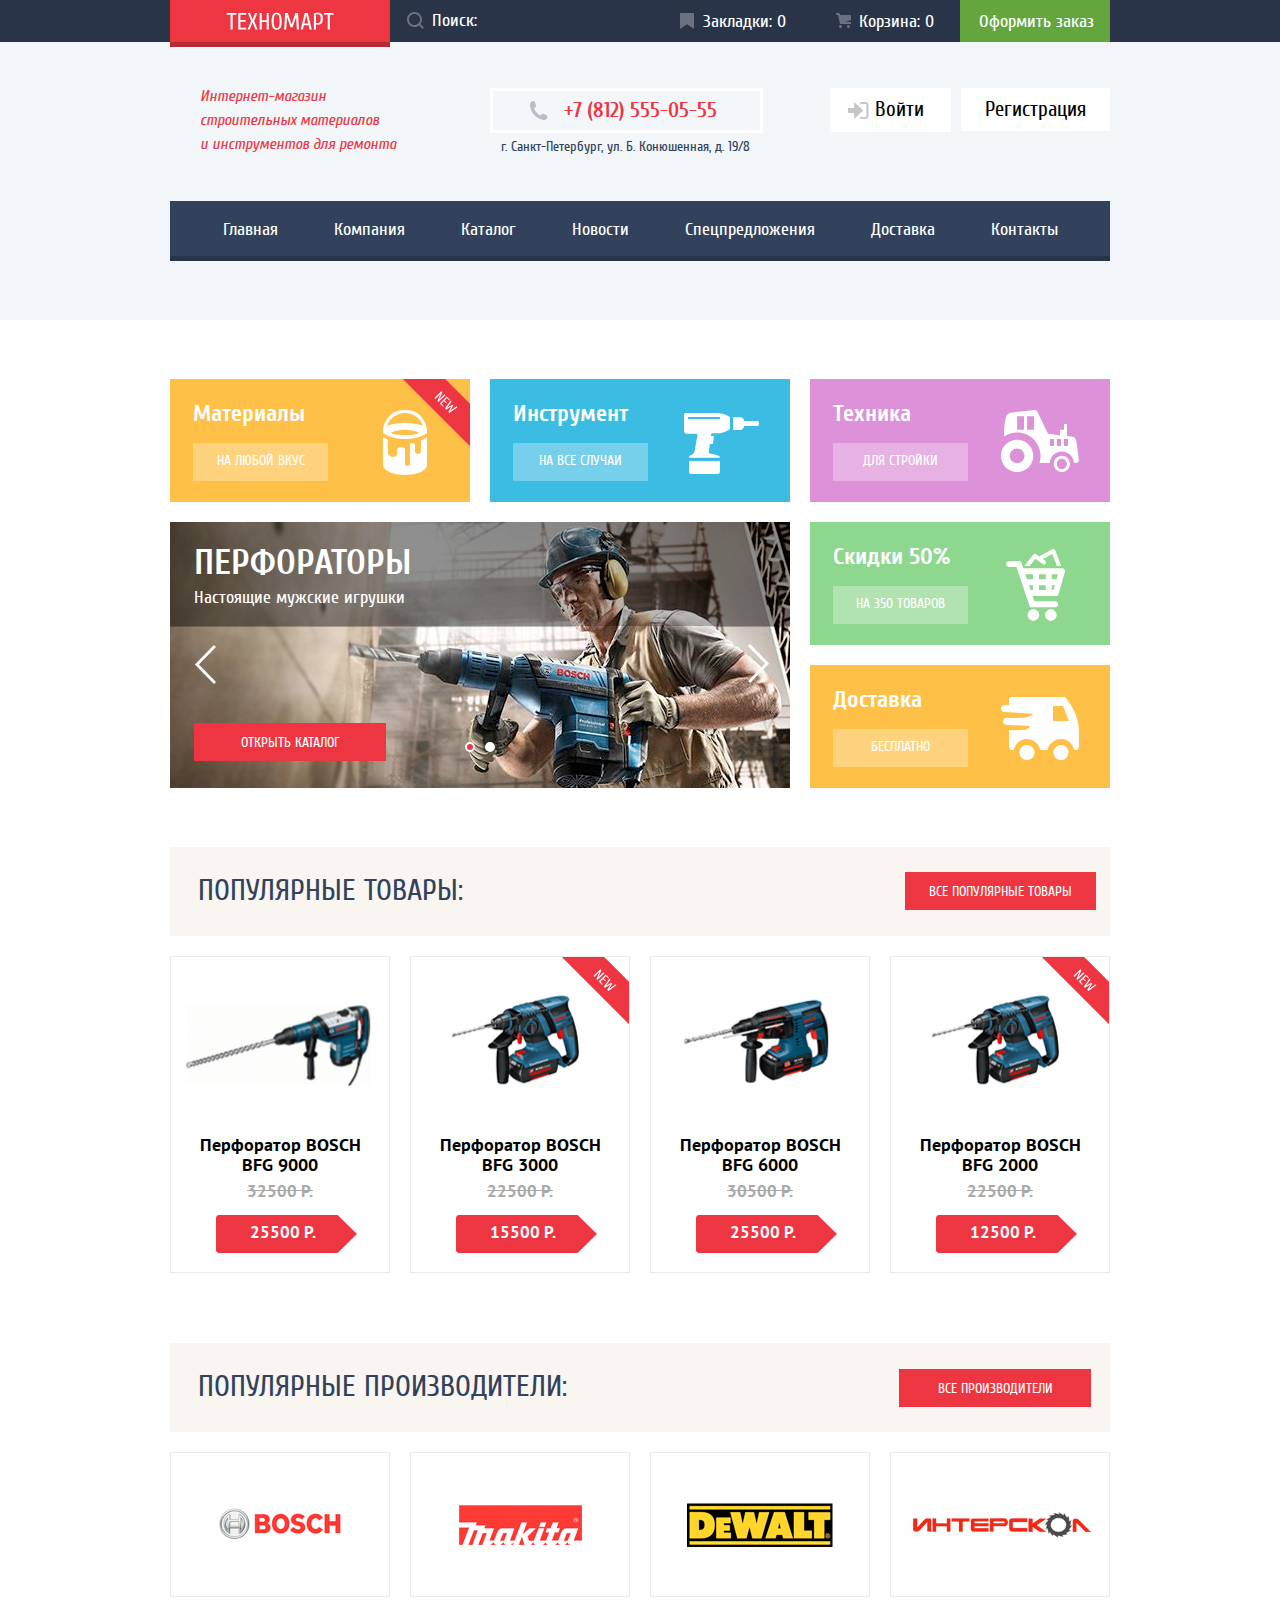
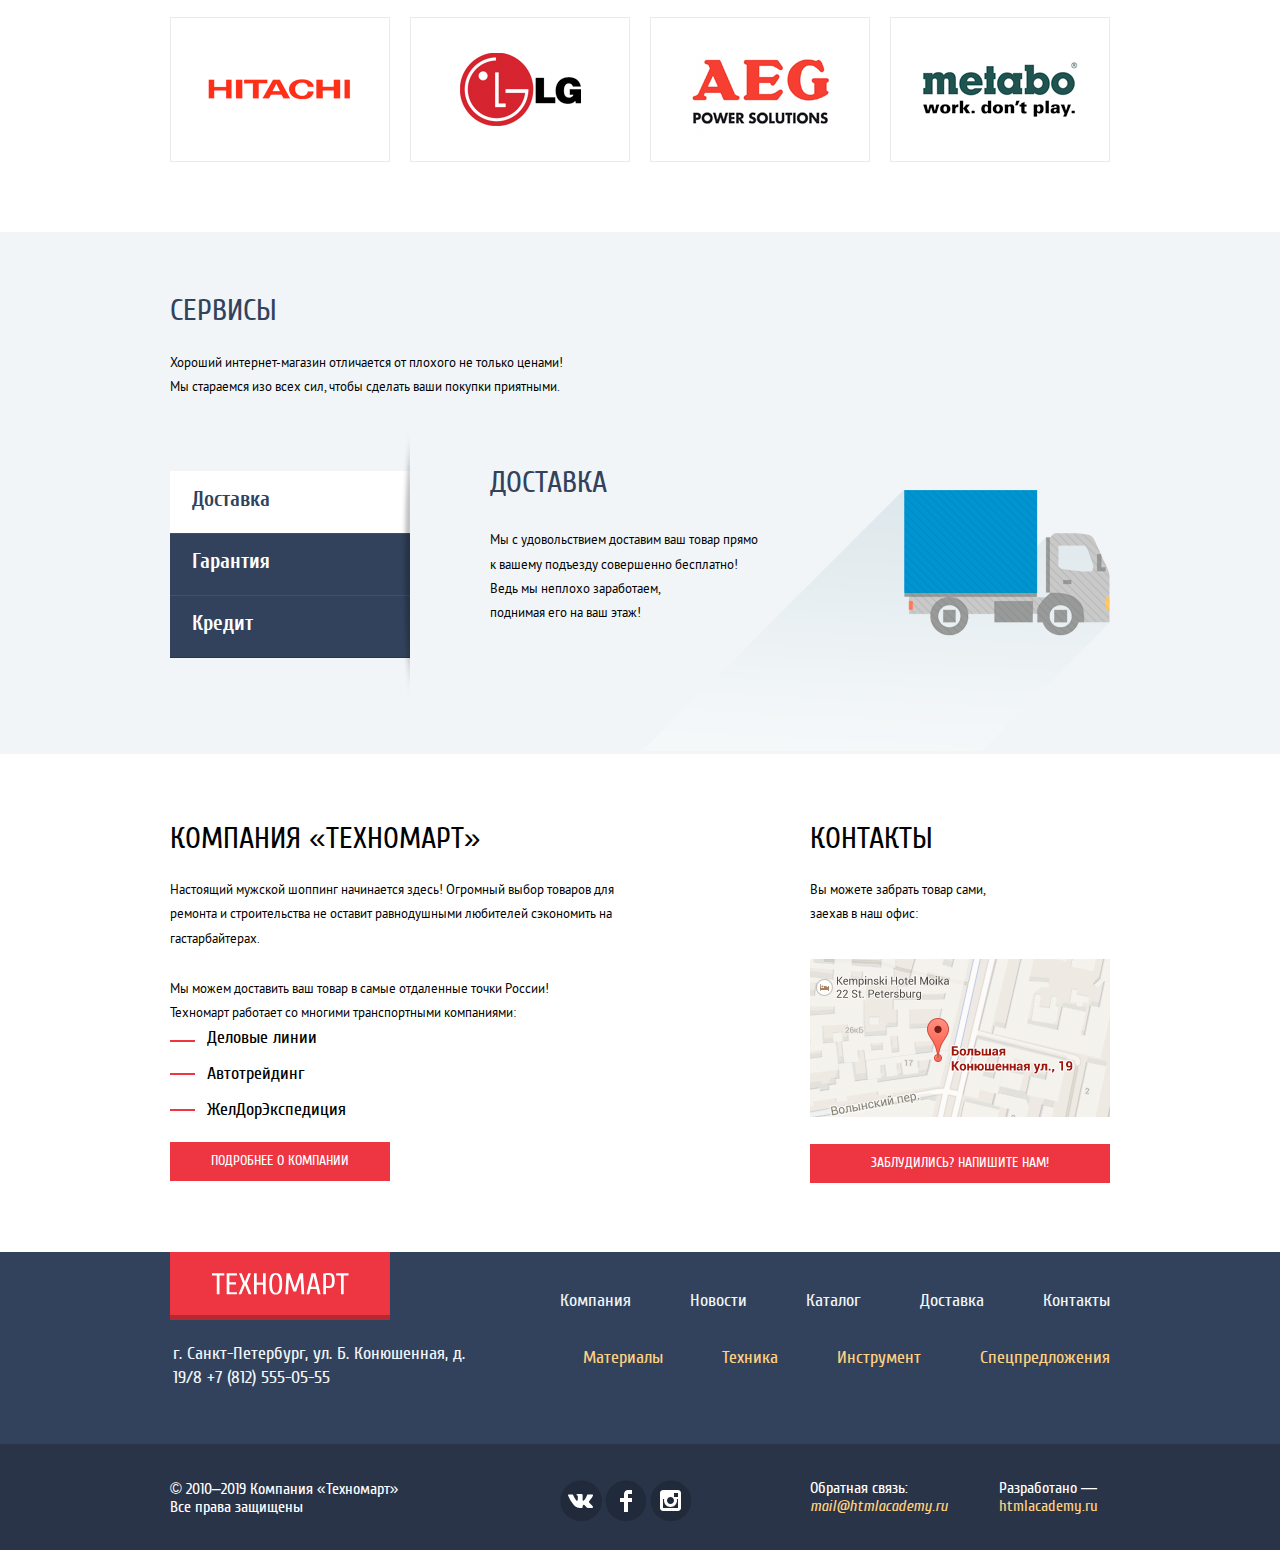
==== index.html @ 33abdca9 "Добавлен второй слайдер для списка каталога" ====
<!DOCTYPE html>
<html class="page" lang="ru">

<head>
  <meta charset="utf-8">
  <title>HTML Academy: Техномарт</title>
  <link href="css/normalize.css" rel="stylesheet">
  <link href="css/style.css" rel="stylesheet">
</head>

<body class="page-body">
  <header class="main-header">
    <div class="main-menubar">
      <div class="wrapper header-grid-menubar">
        <a>
          <svg role="img" aria-label="Логотип компании Техномарт" class="main-header-logo-svg switched-off-logo" width="220" height="47" viewBox="0 0 220 47" fill="none" xmlns="http://www.w3.org/2000/svg" xmlns:xlink="http://www.w3.org/1999/xlink">
            <g mask="url(#mask0)">
              <g filter="url(#filter1_i)">
                <rect width="220" height="47" />
              </g>
            </g>
            <path fill-rule="evenodd" clip-rule="evenodd"
              d="M159.847 14.6585V29.4498H157.734V14.6585H153.978V13.0151H163.604V14.6585H159.847ZM151.712 23.3572C151.344 23.819 150.883 24.1477 150.327 24.3433C149.771 24.539 149.11 24.6368 148.343 24.6368C147.983 24.6368 147.576 24.6133 147.122 24.5664C146.668 24.5194 146.293 24.4646 145.995 24.402V29.4498H143.882V13.2498C144.477 13.0777 145.076 12.9564 145.678 12.8859C146.281 12.8155 146.934 12.7803 147.639 12.7803C148.578 12.7803 149.376 12.8781 150.034 13.0738C150.691 13.2694 151.223 13.5942 151.63 14.0481C152.037 14.502 152.334 15.1046 152.522 15.8559C152.71 16.6072 152.804 17.5385 152.804 18.6498C152.804 19.7924 152.714 20.7472 152.534 21.5142C152.354 22.2811 152.08 22.8955 151.712 23.3572ZM150.515 16.5368C150.397 15.9733 150.214 15.5272 149.963 15.1985C149.713 14.8698 149.396 14.639 149.012 14.5059C148.629 14.3729 148.171 14.3064 147.639 14.3064H145.995V22.9933H147.639C148.171 22.9933 148.629 22.9268 149.012 22.7938C149.396 22.6607 149.713 22.4298 149.963 22.1011C150.214 21.7724 150.397 21.3264 150.515 20.7629C150.632 20.1994 150.691 19.4951 150.691 18.6498C150.691 17.8046 150.632 17.1003 150.515 16.5368ZM138.6 25.2238H133.904L132.847 29.4498H130.734L134.726 13.0151H137.778L141.769 29.4498H139.656L138.6 25.2238ZM136.299 15.3629H136.205L134.256 23.5803H138.247L136.299 15.3629ZM126.156 17.2411H126.039L122.634 27.3368H120.521L117.117 17.2411H117L116.295 29.4498H114.182L115.121 13.0151H117.704L121.531 24.2846H121.625L125.452 13.0151H128.034L128.974 29.4498H126.861L126.156 17.2411ZM110.379 27.9238C109.941 28.5655 109.412 29.0194 108.794 29.2855C108.176 29.5516 107.467 29.6846 106.669 29.6846C105.871 29.6846 105.163 29.5516 104.544 29.2855C103.926 29.0194 103.398 28.5655 102.96 27.9238C102.521 27.282 102.189 26.4172 101.962 25.3294C101.735 24.2416 101.621 22.8759 101.621 21.2324C101.621 19.589 101.735 18.2233 101.962 17.1355C102.189 16.0477 102.521 15.1829 102.96 14.5411C103.398 13.8994 103.926 13.4455 104.544 13.1794C105.163 12.9133 105.871 12.7803 106.669 12.7803C107.467 12.7803 108.176 12.9133 108.794 13.1794C109.412 13.4455 109.941 13.8994 110.379 14.5411C110.817 15.1829 111.15 16.0477 111.377 17.1355C111.604 18.2233 111.717 19.589 111.717 21.2324C111.717 22.8759 111.604 24.2416 111.377 25.3294C111.15 26.4172 110.817 27.282 110.379 27.9238ZM109.357 17.7577C109.193 16.8498 108.978 16.1298 108.712 15.5977C108.446 15.0655 108.133 14.6977 107.773 14.4942C107.413 14.2907 107.045 14.189 106.669 14.189C106.294 14.189 105.926 14.2907 105.566 14.4942C105.206 14.6977 104.893 15.0655 104.627 15.5977C104.361 16.1298 104.145 16.8498 103.981 17.7577C103.817 18.6655 103.734 19.8238 103.734 21.2324C103.734 22.6411 103.817 23.7994 103.981 24.7072C104.145 25.6151 104.361 26.3351 104.627 26.8672C104.893 27.3994 105.206 27.7672 105.566 27.9707C105.926 28.1742 106.294 28.2759 106.669 28.2759C107.045 28.2759 107.413 28.1742 107.773 27.9707C108.133 27.7672 108.446 27.3994 108.712 26.8672C108.978 26.3351 109.193 25.6151 109.357 24.7072C109.522 23.7994 109.604 22.6411 109.604 21.2324C109.604 19.8238 109.522 18.6655 109.357 17.7577ZM96.691 21.9368H91.7605V29.4498H89.6475V13.0151H91.7605V20.2933H96.691V13.0151H98.804V29.4498H96.691V21.9368ZM85.5396 29.4498L82.6048 22.4064L79.67 29.4498H77.557L81.0787 20.9977L77.9091 13.0151H80.0222L82.6048 19.589L85.1874 13.0151H87.3004L84.1309 20.9977L87.6526 29.4498H85.5396ZM68.283 13.0151H76.2657V14.6585H70.3961V20.0585H75.5613V21.702H70.3961V27.8064H76.2657V29.4498H68.283V13.0151ZM62.6483 29.4498H60.5352V14.6585H56.7787V13.0151H66.4048V14.6585H62.6483V29.4498Z"
              fill="white" />
            <defs>
              <filter id="filter1_i" x="0" y="0" width="220" height="47" filterUnits="userSpaceOnUse" color-interpolation-filters="sRGB">
                <feFlood flood-opacity="0" result="BackgroundImageFix" />
                <feBlend mode="normal" in="SourceGraphic" in2="BackgroundImageFix" result="shape" />
                <feColorMatrix in="SourceAlpha" type="matrix" values="0 0 0 0 0 0 0 0 0 0 0 0 0 0 0 0 0 0 127 0" result="hardAlpha" />
                <feOffset dy="-5" />
                <feComposite in2="hardAlpha" operator="arithmetic" k2="-1" k3="1" />
                <feColorMatrix type="matrix" values="0 0 0 0 0 0 0 0 0 0 0 0 0 0 0 0 0 0 0.24 0" />
                <feBlend mode="normal" in2="shape" result="effect1_innerShadow" />
              </filter>
            </defs>
          </svg>
        </a>
        <form class="search-bar" id="search-form" method="get">
          <input class="search-bar-input" type="search" id="query" name="q" placeholder="Поиск:">
          <button class="search-bar-button" aria-label="Кнопка поиска по сайту Техномарт"></button>
        </form>
        <a class="bookmarks-link" href="" aria-label="Раздел личного кабинета с товарами, добавленными в закладки">Закладки: 0</a>
        <a class="cart-link" href="" aria-label="Переход в корзину">Корзина: 0</a>
        <a class="confirm-order-link" href="" aria-label="Оформление заказа">Оформить заказ</a>
      </div>
    </div>
    <div class="wrapper">
      <div class="main-header-middle-bar-content">
        <p class="middle-bar-description">
          Интернет-магазин строительных материалов<br>и инструментов для ремонта
        </p>
        <section class="middle-bar-contacts">
          <h2 class="visually-hidden">Как нас найти</h2>
          <a class="middle-bar-contacts-telephone-link" href="tel:+78125550555" aria-label="контактный телефон компании Техномарт">+7 (812) 555-05-55</a>
          <p class="middle-bar-contacts-address">
            г. Санкт-Петербург, ул. Б. Конюшенная, д. 19/8
          </p>
        </section>
        <section class="middle-bar-user-account">
          <h2 class="visually-hidden">Личный кабинет</h2>
          <a class="login-link" href="" aria-label="Войти в личный кабинет пользователя">Войти</a>
          <a class="register-link" href="" aria-label="Пройти регистрацию на сайте Техномарт">Регистрация</a>
        </section>
      </div>
      <nav class="main-navigation">
        <ul class="site-navigation">
          <li>
            <a class="site-navigation-link disabled-link-in-navigation" aria-label="Главная страница сайта">Главная</a>
          </li>
          <li>
            <a class="site-navigation-link" href="" aria-label="Раздел с информацией о компании">Компания</a>
          </li>
          <li>
            <a class="site-navigation-link" href="catalog.html" aria-label="Страница каталога с товарами">Каталог</a>
          </li>
          <li>
            <a class="site-navigation-link" href="" aria-label="Новости от компании Техномарт">Новости</a>
          </li>
          <li>
            <a class="site-navigation-link" href="" aria-label="Специальные предложения от компании Техномарт">Спецпредложения</a>
          </li>
          <li>
            <a class="site-navigation-link" href="" aria-label="Информация о доставке товаров">Доставка</a>
          </li>
          <li>
            <a class="site-navigation-link" href="" aria-label="Контактные данные компании Техномарт">Контакты</a>
          </li>
        </ul>
      </nav>
    </div>
  </header>

  <main class="page-main">
    <div class="wrapper">
      <section class="catalog-and-slider">
        <h2 class="visually-hidden">Каталог и слайдер</h2>
        <ul class="catalog-list">
          <li class="catalog-list-item">
            <h3 class="catalog-list-item-heading">Материалы</h3>
            <a class="catalog-button" href="" aria-label="Выбрать строительные материалы">НА ЛЮБОЙ ВКУС</a>
          </li>
          <li class="catalog-list-item">
            <h3 class="catalog-list-item-heading">Инструмент</h3>
            <a class="catalog-button" href="" aria-label="Выбрать строительный инструмент для покупки">НА ВСЕ СЛУЧАИ</a>
          </li>
          <li class="catalog-list-item">
            <h3 class="catalog-list-item-heading">Техника</h3>
            <a class="catalog-button" href="" aria-label="Выбрать строительную технику">ДЛЯ СТРОЙКИ</a>
          </li>
          <li class="catalog-list-item-slider">
            <ul class="slider-list">
              <li class="slider-list-item">
                <div class="slider-header">
                  <h3 class="slider-heading">ПЕРФОРАТОРЫ</h3>
                  <p class="slider-text">Настоящие мужские игрушки</p>
                </div>
                <a class="slider-button-open-catalog" href="catalog.html" aria-label="Открыть каталог для выбора и покупки перфораторов">ОТКРЫТЬ КАТАЛОГ</a>
              </li>
              <li class="slider-list-item hidden-slide">
                <div class="slider-header">
                  <h3 class="slider-heading">Дрели</h3>
                  <p class="slider-text">Сделаем на радость!</p>
                </div>
                <a class="slider-button-open-catalog" href="catalog.html" aria-label="Открыть каталог для выбора и покупки дрелей">ОТКРЫТЬ КАТАЛОГ</a>
              </li>
            </ul>
            <div class="slider-navigation-buttons">
              <button class="slider-navigation-button left-nav-but" type="button" aria-label="На слайд назад"></button>
              <button class="slider-navigation-button right-nav-but" type="button" aria-label="На слайд вперед"></button>
            </div>
            <div class="slider-navigation-buttons-dots">
              <div class="slider-navigation-button-dot first-slide-dot selected-slide"></div>
              <div class="slider-navigation-button-dot second-slide-dot"></div>
            </div>
          </li>
          <li class="catalog-list-item">
            <h3 class="catalog-list-item-heading">Скидки 50%</h3>
            <a class="catalog-button" href="" aria-label="Перейти к товарам по скидке">НА 350 ТОВАРОВ</a>
          </li>
          <li class="catalog-list-item">
            <h3 class="catalog-list-item-heading">Доставка</h3>
            <a class="catalog-button" href="" aria-label="Перейти к условиям бесплатной доставки">БЕСПЛАТНО</a>
          </li>
        </ul>
      </section>
    </div>

    <div class="wrapper">
      <section class="popular-goods">
        <div class="popular-goods-header">
          <h2 class="popular-goods-heading">ПОПУЛЯРНЫЕ ТОВАРЫ:</h2>
          <a class="popular-goods-all-link" href="" aria-label="Перейти к популярным товарам компании Техномарт">ВСЕ ПОПУЛЯРНЫЕ ТОВАРЫ</a>
        </div>
        <ul class="popular-goods-list">
          <li class="popular-goods-item">
            <div class="popular-goods-image">
              <button class="popular-goods-buy-button" type="button" aria-label="Купить перфоратор BOSCH BFG 9000">КУПИТЬ</button>
              <button class="popular-goods-bookmarks-button" type="button" aria-label="Добавить в закладки перфоратор BOSCH BFG 9000">В ЗАКЛАДКИ</button>
              <div class="popular-goods-image-bg">
                <img class="popular-goods-item-pic" src="img/BFG_9000.png" width="184" height="164" alt="Перфоратор BOSCH BFG 9000">
              </div>
            </div>
            <h3 class="popular-goods-item-description">Перфоратор BOSCH BFG 9000</h3>
            <p class="popular-goods-item-old-price">32500 Р.</p>
            <a class="popular-goods-item-price-link" href="" aria-label="Стоимость перфоратора Бош БФГ 9000">25500 Р.</a>
          </li>
          <li class="popular-goods-item new-item">
            <div class="popular-goods-image">
              <button class="popular-goods-buy-button" type="button" aria-label="Купить перфоратор BOSCH BFG 3000">КУПИТЬ</button>
              <button class="popular-goods-bookmarks-button" type="button" aria-label="Добавить в закладки перфоратор BOSCH BFG 3000">В ЗАКЛАДКИ</button>
              <div class="popular-goods-image-bg">
                <img class="popular-goods-item-pic" src="img/BFG_3000.png" width="127" height="112" alt="Перфоратор BOSCH BFG 3000">
              </div>
            </div>
            <h3 class="popular-goods-item-description">Перфоратор BOSCH BFG 3000</h3>
            <p class="popular-goods-item-old-price">22500 Р.</p>
            <a class="popular-goods-item-price-link" href="" aria-label="Стоимость перфоратора Бош БФГ 6000">15500 Р.</a>
          </li>
          <li class="popular-goods-item">
            <div class="popular-goods-image">
              <button class="popular-goods-buy-button" type="button" aria-label="Купить перфоратор BOSCH BFG 6000">КУПИТЬ</button>
              <button class="popular-goods-bookmarks-button" type="button" aria-label="Добавить в закладки перфоратор BOSCH BFG 6000">В ЗАКЛАДКИ</button>
              <div class="popular-goods-image-bg">
                <img class="popular-goods-item-pic" src="img/BFG_6000.png" width="144" height="128" alt="Перфоратор BOSCH BFG 6000">
              </div>
            </div>
            <h3 class="popular-goods-item-description">Перфоратор BOSCH BFG 6000</h3>
            <p class="popular-goods-item-old-price">30500 Р.</p>
            <a class="popular-goods-item-price-link" href="">25500 Р.</a>
          </li>
          <li class="popular-goods-item new-item">
            <div class="popular-goods-image">
              <button class="popular-goods-buy-button" type="button" aria-label="Купить перфоратор BOSCH BFG 2000">КУПИТЬ</button>
              <button class="popular-goods-bookmarks-button" type="button" aria-label="Добавить в закладки перфоратор BOSCH BFG 2000">В ЗАКЛАДКИ</button>
              <div class="popular-goods-image-bg">
                <img class="popular-goods-item-pic" src="img/BFG_2000.png" width="127" height="112" alt="Перфоратор BOSCH BFG 2000">
              </div>
            </div>
            <h3 class="popular-goods-item-description">Перфоратор BOSCH BFG 2000</h3>
            <p class="popular-goods-item-old-price">22500 Р.</p>
            <a class="popular-goods-item-price-link" href="" aria-label="Стоимость перфоратора Бош БФГ 2000">12500 Р.</a>
          </li>
        </ul>
      </section>
    </div>

    <div class="wrapper">
      <section class="popular-manufactures">
        <div class="popular-manufactures-header">
          <h2 class="popular-manufactures-heading">ПОПУЛЯРНЫЕ ПРОИЗВОДИТЕЛИ:</h2>
          <a class="popular-manufactures-all-link" href="" aria-label="Перейти к списку всех производителей-поставщиков компании Техномарт">ВСЕ ПРОИЗВОДИТЕЛИ</a>
        </div>
        <ul class="popular-manufactures-list">
          <li class="popular-manufactures-item">
            <a class="popular-manufactures-item-link" href="" aria-label="Перейти к товарам производства компании Бош">
              <img class="popular-manufactures-item-pic" src="img/bosch.png" width="220" height="145" alt="Логотип компании Бош">
            </a>
          </li>
          <li class="popular-manufactures-item">
            <a class="popular-manufactures-item-link" href="" aria-label="Перейти к товарам производства компании Макита">
              <img class="popular-manufactures-item-pic" src="img/Makita.png" width="123" height="40" alt="Логотип компании Макита">
            </a>
          </li>
          <li class="popular-manufactures-item">
            <a class="popular-manufactures-item-link" href="" aria-label="Перейти к товарам производства компании Девальт">
              <img class="popular-manufactures-item-pic" src="img/DeWALT.png" width="146" height="44" alt="Логотип компании Девальт">
            </a>
          </li>
          <li class="popular-manufactures-item">
            <a class="popular-manufactures-item-link" href="" aria-label="Перейти к товарам производства компании Интерскол">
              <img class="popular-manufactures-item-pic" src="img/Interskol.png" width="200" height="75" alt="Логотип компании Интерскол">
            </a>
          </li>
          <li class="popular-manufactures-item">
            <a class="popular-manufactures-item-link" href="" aria-label="Перейти к товарам производства компании Хитачи">
              <img class="popular-manufactures-item-pic" src="img/Hitachi.png" width="169" height="31" alt="Логотип компании Хитачи">
            </a>
          </li>
          <li class="popular-manufactures-item">
            <a class="popular-manufactures-item-link" href="" aria-label="Перейти к товарам производства компании LG">
              <img class="popular-manufactures-item-pic" src="img/LG.png" width="121" height="73" alt="Логотип компании LG">
            </a>
          </li>
          <li class="popular-manufactures-item">
            <a class="popular-manufactures-item-link" href="" aria-label="Перейти к товарам производства компании AEG">
              <img class="popular-manufactures-item-pic" src="img/AEG.png" width="151" height="96" alt="Логотип компании AEG">
            </a>
          </li>
          <li class="popular-manufactures-item">
            <a class="popular-manufactures-item-link" href="" aria-label="Перейти к товарам производства компании Метабо">
              <img class="popular-manufactures-item-pic" src="img/Metabo.png" width="204" height="69" alt="Логотип компании METABO">
            </a>
          </li>
        </ul>
      </section>
    </div>

    <div class="main-services">
      <div class="wrapper">
        <section class="services">
          <h2 class="services-heading">СЕРВИСЫ</h2>
          <p class="services-description">
            Хороший интернет-магазин отличается от плохого не только ценами!<br>
            Мы стараемся изо всех сил, чтобы сделать ваши покупки приятными.
          </p>
          <div class="services-slider-n-description">
            <ul class="services-list">
              <li class="services-item services-item-active">
                <button class="services-button services-button-active" type="button" aria-label="Кнопка выбора слайда с информацией о доставке" disabled>Доставка</button>
              </li>
              <li class="services-item">
                <button class="services-button" type="button" aria-label="Кнопка выбора слайда с информацией о гарантии">Гарантия</button>
              </li>
              <li class="services-item">
                <button class="services-button" type="button" aria-label="Кнопка выбора слайда с информацией о кредите">Кредит</button>
              </li>
            </ul>
            <ul class="services-slider-list">
              <li class="services-slider-item delivery-slide">
                <h3 class="services-slider-item-heading">Доставка</h3>
                <p class="services-slider-item-description">
                  Мы с удовольствием доставим ваш товар прямо<br>
                  к вашему подъезду совершенно бесплатно!<br>
                  Ведь мы неплохо заработаем,<br>
                  поднимая его на ваш этаж!
                </p>
              </li>
              <li class="services-slider-item guarantee-slide visually-hidden-elements">
                <h3 class="services-slider-item-heading">Гарантия</h3>
                <p class="services-slider-item-description">
                  Если купленный у нас товар поломается или заискрит,<br>
                  а также в случае пожара, спровоцированного его<br>
                  возгоранием, вы всегда можете быть уверены в нашей<br>
                  гарантии. Мы обменяем сгоревший товар на новый.<br>
                  Дом уж восстановите как-нибудь сами.
                </p>
              </li>
              <li class="services-slider-item credit-slide visually-hidden-elements">
                <h3 class="services-slider-item-heading">Кредит</h3>
                <p class="services-slider-item-description credit-description">
                  Залезть в долговую яму стало проще!<br>Кредитные консультанты придут вам на помощь.
                </p>
                <a class="make-credit-request-link" href="" aria-label="Оформить заявку на предоставление кредита">Оформить заявку</a>
              </li>
            </ul>
          </div>

        </section>
      </div>
    </div>

    <div class="wrapper about-grid">
      <section class="about">
        <h2 class="about-heading">КОМПАНИЯ &laquo;ТЕХНОМАРТ&raquo;</h2>
        <p class="about-description">
          Настоящий мужской шоппинг начинается здесь! Огромный выбор товаров для<br>
          ремонта и строительства не оставит равнодушными любителей сэкономить на<br>
          гастарбайтерах.
        </p>
        <p class="about-description">
          Мы можем доставить ваш товар в самые отдаленные точки России!<br>
          Техномарт работает со многими транспортными компаниями:
        </p>
        <ul class="about-description-list">
          <li class="about-description-item">
            <p class="about-description-content">Деловые линии</p>
          </li>
          <li class="about-description-item">
            <p class="about-description-content">Автотрейдинг</p>
          </li>
          <li class="about-description-item">
            <p class="about-description-content">ЖелДорЭкспедиция</p>
          </li>
        </ul>
        <a class="about-company-link" href="" aria-label="Перейти к информации о деятельности компании">ПОДРОБНЕЕ О КОМПАНИИ</a>
      </section>
      <section class="contacts">
        <h2 class="contacts-heading">КОНТАКТЫ</h2>
        <p class="contacts-description">
          Вы можете забрать товар сами,
          заехав в наш офис:
        </p>
        <a class="contacts-map-link" href="" aria-label="Открыть интерактивную карту с адресом компании Техномарт">
          <img class="contacts-map-image" src="img/map.png" width="300" height="158" alt="Карта с адресом компании ТЕХНОМАРТ">
        </a>
        <a class="contact-us-link" href="" aria-label="Открыть окно с формой обратной связи">ЗАБЛУДИЛИСЬ? НАПИШИТЕ НАМ!</a>
      </section>
    </div>
  </main>

  <footer class="page-footer">
    <div class="footer-first-bar">
      <div class="wrapper first-bar-grid">
        <section class="footer-about-company">
          <h2 class="visually-hidden">Данные о компании</h2>
          <a class="main-footer-logo">
            <svg role="img" aria-label="Логотип компании Техномарт" class="main-footer-logo-svg switched-off-logo" width="220" height="68" viewBox="0 0 220 68" fill="none" xmlns="http://www.w3.org/2000/svg" xmlns:xlink="http://www.w3.org/1999/xlink">
              <g filter="url(#filter2_i)">
                <rect width="220" height="68"/>
              </g>
              <path fill-rule="evenodd" clip-rule="evenodd"
                d="M173.694 23.397V42.297H170.994V23.397H166.194V21.297H178.494V23.397H173.694ZM163.299 34.5119C162.829 35.1019 162.239 35.5219 161.529 35.7719C160.819 36.0219 159.974 36.1469 158.994 36.1469C158.534 36.1469 158.014 36.1169 157.434 36.0569C156.854 35.9969 156.374 35.9269 155.994 35.8469V42.2969H153.294V21.5969C154.054 21.3769 154.819 21.2219 155.589 21.1319C156.359 21.0419 157.194 20.9969 158.094 20.9969C159.294 20.9969 160.314 21.1219 161.154 21.3719C161.994 21.6219 162.674 22.0369 163.194 22.6169C163.714 23.1969 164.094 23.9669 164.334 24.9269C164.574 25.8869 164.694 27.0769 164.694 28.4969C164.694 29.9569 164.579 31.1769 164.349 32.1569C164.119 33.1369 163.769 33.9219 163.299 34.5119ZM161.769 25.7969C161.619 25.0769 161.384 24.5069 161.064 24.0869C160.744 23.6669 160.339 23.3719 159.849 23.2019C159.359 23.0319 158.774 22.9469 158.094 22.9469H155.994V34.0469H158.094C158.774 34.0469 159.359 33.9619 159.849 33.7919C160.339 33.6219 160.744 33.3269 161.064 32.9069C161.384 32.4869 161.619 31.9169 161.769 31.1969C161.919 30.4769 161.994 29.5769 161.994 28.4969C161.994 27.4169 161.919 26.5169 161.769 25.7969ZM146.544 36.897H140.544L139.194 42.297H136.494L141.594 21.297H145.494L150.594 42.297H147.894L146.544 36.897ZM143.604 24.2969H143.484L140.994 34.7969H146.094L143.604 24.2969ZM130.644 26.697H130.494L126.144 39.597H123.444L119.094 26.697H118.944L118.044 42.297H115.344L116.544 21.297H119.844L124.734 35.697H124.854L129.744 21.297H133.044L134.244 42.297H131.544L130.644 26.697ZM110.484 40.3469C109.924 41.1669 109.249 41.7469 108.459 42.0869C107.669 42.4269 106.764 42.5969 105.744 42.5969C104.724 42.5969 103.819 42.4269 103.029 42.0869C102.239 41.7469 101.564 41.1669 101.004 40.3469C100.444 39.5269 100.019 38.4219 99.729 37.0319C99.439 35.6419 99.294 33.8969 99.294 31.7969C99.294 29.6969 99.439 27.9519 99.729 26.5619C100.019 25.1719 100.444 24.0669 101.004 23.2469C101.564 22.4269 102.239 21.8469 103.029 21.5069C103.819 21.1669 104.724 20.9969 105.744 20.9969C106.764 20.9969 107.669 21.1669 108.459 21.5069C109.249 21.8469 109.924 22.4269 110.484 23.2469C111.044 24.0669 111.469 25.1719 111.759 26.5619C112.049 27.9519 112.194 29.6969 112.194 31.7969C112.194 33.8969 112.049 35.6419 111.759 37.0319C111.469 38.4219 111.044 39.5269 110.484 40.3469ZM109.179 27.3569C108.969 26.1969 108.694 25.2769 108.354 24.5969C108.014 23.9169 107.614 23.4469 107.154 23.1869C106.694 22.9269 106.224 22.7969 105.744 22.7969C105.264 22.7969 104.794 22.9269 104.334 23.1869C103.874 23.4469 103.474 23.9169 103.134 24.5969C102.794 25.2769 102.519 26.1969 102.309 27.3569C102.099 28.5169 101.994 29.9969 101.994 31.7969C101.994 33.5969 102.099 35.0769 102.309 36.2369C102.519 37.3969 102.794 38.3169 103.134 38.9969C103.474 39.6769 103.874 40.1469 104.334 40.4069C104.794 40.6669 105.264 40.7969 105.744 40.7969C106.224 40.7969 106.694 40.6669 107.154 40.4069C107.614 40.1469 108.014 39.6769 108.354 38.9969C108.694 38.3169 108.969 37.3969 109.179 36.2369C109.389 35.0769 109.494 33.5969 109.494 31.7969C109.494 29.9969 109.389 28.5169 109.179 27.3569ZM92.994 32.697H86.694V42.297H83.994V21.297H86.694V30.597H92.994V21.297H95.694V42.297H92.994V32.697ZM78.745 42.297L74.995 33.297L71.245 42.297H68.545L73.045 31.497L68.995 21.297H71.695L74.995 29.697L78.295 21.297H80.995L76.945 31.497L81.445 42.297H78.745ZM56.695 21.297H66.895V23.397H59.395V30.297H65.995V32.397H59.395V40.197H66.895V42.297H56.695V21.297ZM49.495 42.297H46.795V23.397H41.995V21.297H54.295V23.397H49.495V42.297Z"
                fill="white" />
              <defs>
                <filter id="filter2_i" x="0" y="0" width="220" height="68" filterUnits="userSpaceOnUse" color-interpolation-filters="sRGB">
                  <feFlood flood-opacity="0" result="BackgroundImageFix" />
                  <feBlend mode="normal" in="SourceGraphic" in2="BackgroundImageFix" result="shape" />
                  <feColorMatrix in="SourceAlpha" type="matrix" values="0 0 0 0 0 0 0 0 0 0 0 0 0 0 0 0 0 0 127 0" result="hardAlpha" />
                  <feOffset dy="-5" />
                  <feComposite in2="hardAlpha" operator="arithmetic" k2="-1" k3="1" />
                  <feColorMatrix type="matrix" values="0 0 0 0 0 0 0 0 0 0 0 0 0 0 0 0 0 0 0.24 0" />
                  <feBlend mode="normal" in2="shape" result="effect1_innerShadow" />
                </filter>
              </defs>
            </svg>
          </a>
          <p class="footer-contacts">
            г. Санкт-Петербург, ул. Б. Конюшенная, д. 19/8
            <a href="tel:+78125550555" aria-label="Контактный телефон компании Техномарт">+7 (812) 555-05-55</a>
          </p>
        </section>
        <section class="footer-navigation">
          <h2 class="visually-hidden">Навигация по сайту</h2>
          <ul class="footer-navigation-first-row-list">
            <li class="footer-navigation-first-row-item">
              <a class="footer-navigation-first-row-link" href="" aria-label="Перейти к информации о компании">Компания</a>
            </li>
            <li class="footer-navigation-first-row-item">
              <a class="footer-navigation-first-row-link" href="" aria-label="Перейти к информации к новостям компании Техномарт">Новости</a>
            </li>
            <li class="footer-navigation-first-row-item">
              <a class="footer-navigation-first-row-link" href="catalog.html" aria-label="Открыть каталог товаров Техномарт">Каталог</a>
            </li>
            <li class="footer-navigation-first-row-item">
              <a class="footer-navigation-first-row-link" href="" aria-label="Перейти к информации об условиях доставки">Доставка</a>
            </li>
            <li class="footer-navigation-first-row-item">
              <a class="footer-navigation-first-row-link" href="" aria-label="Перейти к контактным данным компании Техномарт">Контакты</a>
            </li>
          </ul>
          <ul class="footer-navigation-second-row-list">
            <li class="footer-navigation-second-row-item">
              <a class="footer-navigation-second-row-link" href="" aria-label="Выбрать строительные материалы">Материалы</a>
            </li>
            <li class="footer-navigation-second-row-item">
              <a class="footer-navigation-second-row-link" href="" aria-label="Выбрать строительную технику">Техника</a>
            </li>
            <li class="footer-navigation-second-row-item">
              <a class="footer-navigation-second-row-link" href="" aria-label="Выбрать строительный инструмент для покупки">Инструмент</a>
            </li>
            <li class="footer-navigation-second-row-item">
              <a class="footer-navigation-second-row-link" href="" aria-label="Специальные предложения от компании Техномарт">Спецпредложения</a>
            </li>
          </ul>
        </section>
      </div>
    </div>

    <div class="footer-second-bar">
      <div class="wrapper second-bar-grid">
        <p class="footer-copyright">
          &copy;&nbsp;2010&ndash;2019 Компания &laquo;Техномарт&raquo;<br>
          Все права защищены
        </p>

        <section class="footer-social-networks">
          <h2 class="visually-hidden">Социальные сети</h2>
          <ul class="social-networks-list">
            <li class="social-networks-item">
              <a class="social-networks-link vk-logo" href="" aria-label="Открыть страницу компании в социальной сети ВКонтакте"></a>
            </li>
            <li class="social-networks-item">
              <a class="social-networks-link fb-logo" href="" aria-label="Открыть страницу компании в социальной сети Фэйсбук"></a>
            </li>
            <li class="social-networks-item">
              <a class="social-networks-link inst-logo" href="" aria-label="Открыть страницу компании в социальной сети Инстаграм"></a>
            </li>
          </ul>
        </section>
        <div class="footer-feedback-n-maidby">
          <div class="footer-feedback-">
            <p class="footer-feedback-content">
              Обратная связь:
            </p>
            <address>
              <a class="footer-feedback-address" href="mailto:mail@htmlacademy.ru" aria-label="Отправить письмо компании Техномарт">mail@htmlacademy.ru</a>
            </address>
          </div>
          <p class="footer-developedby">
            Разработано&nbsp;&mdash;<br>
            <a class="footer-developedby-link" href="https://htmlacademy.ru/intensive/htmlcss" aria-label="Открыть веб-страницу разработчика сайта">htmlacademy.ru</a>
          </p>
        </div>
      </div>
    </div>
  </footer>
  <section class="modal modal-map visually-hidden-elements">
    <h2 class="visually-hidden">Как до нас добраться</h2>
      <iframe class="frame-for-map" src="https://www.google.com/maps/embed?pb=!1m18!1m12!1m3!1d1998.6037999040354!2d30.322010416394033!3d59.938716271971415!2m3!1f0!2f0!3f0!3m2!1i1024!2i768!4f13.1!3m3!1m2!1s0x4696310fca5ba729%3A0xea9c53d4493c879f!2sBolshaya+Konyushennaya+ul.%2C+19%2C+Sankt-Peterburg%2C+Russia%2C+191186!5e0!3m2!1sen!2s!4v1441888483426" width="943" height="442" allowfullscreen title="Офис компании по адресу ул. Большая Конюшенная 19/8, Санкт-Петербург"></iframe>
    <button class="modal-close-button for-map" type="button" aria-label="Закрыть карту и вернуться к сайту"></button>
  </section>

  <section class="modal modal-feedback visually-hidden-elements">
    <h2 class="visually-hidden">Напишите нам!</h2>
    <form class="feedback-form" id="feedback-form-id" action="https://echo.htmlacademy.ru" method="post">
      <p class="feedback-text-block">
        <label class="modal-label-heading" for="name-feedback">Ваше имя:</label>
        <input class="name-feedback-input" id="name-feedback" type="text" name="name-feedback" placeholder="Имя Фамилия">
      </p>
      <p class="feedback-text-block">
        <label class="modal-label-heading" for="email-feedback">Ваш e-mail:</label>
        <input class="email-feedback-input" id="email-feedback" type="email" name="email-feedback" placeholder="email@example.com">
      </p>
      <p class="feedback-text-block">
        <label class="modal-label-heading" for="textfield-feedback">Текст письма:</label>
        <textarea class="textfield-feedback-input" cols="40" rows="5" id="textfield-feedback" name="textfield-feedback" placeholder="В свободной форме"></textarea>
      </p>
    </form>
    <div class="modal-feedback-footer">
      <button class="modal-feedback-send-button" type="submit" form="feedback-form-id" aria-label="Кнопка отправки формы отзыва">Отправить</button>
    </div>
    <button class="modal-close-button for-feedback" type="button" aria-label="Кнопка закрытия окна обратной связи"></button>
  </section>

  <section class="modal modal-added-goods visually-hidden-elements">
    <h2 class="visually-hidden">Окно подтверждения добавления товара в корзину</h2>
    <p class="modal-added-goods-description">Товар добавлен в корзину!</p>
    <div class="modal-added-goods-footer">
      <button class="modal-added-goods-gotocart-button" type="button" aria-label="Кнопка для завершения выбора товаров и перемещния в корзину для оформления товаров">Оформить заказ</button>
      <button class="modal-added-goods-close-button" type="button" aria-label="Кнопка закрытия окна и возвращению к сайту и товарам">Продолжить покупки</button>
    </div>
    <button class="modal-close-button for-added-goods" type="button" aria-label="Закрыть окно подтверждения покупки и продолжить покупки"></button>
  </section>

  <script src="js/map.js"></script>
  <script src="js/feedback.js"></script>
  <script src="js/added-goods-popup.js"></script>
  <script src="js/features-slider.js"></script>
  <script src="js/catalog-slider.js"></script>
</body>
</html>
---- css/style.css ----
/*Fonts*/
/* cuprum-regular - latin_cyrillic */
@font-face {
  font-family: 'Cuprum';
  font-style: normal;
  font-weight: 400;
  src: local('Cuprum Regular'), local('Cuprum-Regular'),
       url('../fonts/cuprum.woff2') format('woff2'), /* Super Modern Browsers */
       url('../fonts/cuprum.woff') format('woff'); /* Modern Browsers */
}

/* cuprum-italic - latin_cyrillic */
@font-face {
  font-family: 'Cuprum';
  font-style: italic;
  font-weight: 400;
  src: local('Cuprum Italic'), local('Cuprum-Italic'),
       url('../fonts/cuprumitalic.woff2') format('woff2'), /* Super Modern Browsers */
       url('../fonts/cuprumitalic.woff') format('woff'); /* Modern Browsers */
}

/* cuprum-700 - latin_cyrillic */
@font-face {
  font-family: 'Cuprum';
  font-style: normal;
  font-weight: 700;
  src: local('Cuprum Bold'), local('Cuprum-Bold'),
       url('../fonts/cuprumbold.woff2') format('woff2'), /* Super Modern Browsers */
       url('../fonts/cuprumbold.woff') format('woff'); /* Modern Browsers */
}

/* cuprum-700italic - latin_cyrillic */
@font-face {
  font-family: 'Cuprum';
  font-style: italic;
  font-weight: 700;
  src: local('Cuprum Bold Italic'), local('Cuprum-BoldItalic'),
       url('../fonts/cuprumbolditalic.woff2') format('woff2'), /* Super Modern Browsers */
       url('../fonts/cuprumbolditalic.woff') format('woff'); /* Modern Browsers */
}

/* pt-sans-regular - latin_cyrillic */
@font-face {
  font-family: 'PT Sans';
  font-style: normal;
  font-weight: 400;
  src: local('PT Sans'), local('PTSans-Regular'),
       url('../fonts/ptsans.woff2') format('woff2'), /* Super Modern Browsers */
       url('../fonts/ptsans.woff') format('woff'); /* Modern Browsers */
}

/* pt-sans-700 - latin_cyrillic */
@font-face {
  font-family: 'PT Sans';
  font-style: normal;
  font-weight: 700;
  src: local('PT Sans Bold'), local('PTSans-Bold'),
       url('../fonts/ptsansbold.woff2') format('woff2'), /* Super Modern Browsers */
       url('../fonts/ptsansbold.woff') format('woff'); /* Modern Browsers */
}

/* Color-system */

:root {
  /*background colors*/
  --basic-white: #FFFFFF;
  --header-background: #F2F6F8;
  --header-bar-background: #293449;
  --logo-background: #EE3643;
  --logo-bg-shadow: rgba(0, 0, 0, 0.24);
  --telephone-link-bg: #F3F7F9;
  --navigation-background: #32425C;
  --footer-background1: #32425C;
  --navigation-bg-shadow: #293449;
  --basic-white-transparent03: rgba(255, 255, 255, 0.3);
  --basic-white-transparent05: rgba(255, 255, 255, 0.5);
  --basic-black-transparent03: rgba(0, 0, 0, 0.3);
  --bookmarks-font05: rgba(50, 66, 92, 0.5);
  --cart-bg-hover: #5FBB2D;
  --bookmarks-bg-hover: #161D29;
  --catalog-bg-item-yellow: #FFBF47;
  --catalog-bg-item-blue: #3BBCE3;
  --catalog-bg-item-lilac: #DC91D8;
  --catalog-bg-item-green: #8ED78F;
  --catalog-bg-item-yellow: #FFC047;
  --catalog-new-logo-bg: #EE3643;
  --catalog-filters-bg: #F7F3EC;

  --popular-goods-manufactures-background: #F9F5F0;
  --goods-bg-border: #EAEAEA;
  --services-background: #F1F5F7;

  --slider-menu-bg-nonactive: #32425C;
  --slider-menu-bg-nonactive-hover: #293449;
  --slider-heading-bg: rgba(0, 0, 0, 0.25);
  --footer-background2: #293449;

  /*font colors*/
  --basic-white: #FFFFFF;
  --basic-black: #000000;
  --basic-red: #EE3643;
  --header-address-color: #32425C;
  --after-login-account-color: #32425C;
  --catalog-price-crossed: #A9A9A9;
  --bookmarks-font: #32425C;

  --slider-item-heading-font: #32425C;
  --slider-menu-active: #32425C;

  --popular-goods-manufactures-font: #32425C;
  --services-slider-active-item: #32425C;

  --footer-main-font: #F1F5F7;
  --footer-menu-secondrow-font: #FFD180;
  --footer-address-font: #F1F5F7;

  /*buttons*/
  --basic-green: #63A63E;
  --header-menu-text-on-click: rgba(255, 255, 255, 0.5);
  --navigation-btn-hover: #293449;
  --navigation-btn-click: #1D2739;
  --navigation-btn-action-shadow: #293449;
  --account-buttons-click: #C5C5C5;

  --catalog-bg-item-hover: #C5C5C5;
  --catalog-bg-item-click: #A9A9A9;
  --catalog-bg-item-hover03: rgba(197, 197, 197, 0.3);
  --catalog-bg-item-click03: rgba(169, 169, 169, 0.3);
  --catalog-filter-show-button-shadow: #E5E5E5;

  --slider-button-bg: #EE3643;
  --slider-button-hover: #CA2C37;
  --slider-button-click: #BA2732;

  --price-tag-button-bg: #EE3643;
  --buy-button-bg: #63A63E;
  --buy-button-bg-shadow: #367315;
  --buy-button-bg-hover: #5FBB2D;
  --buy-button-bg-click: #518534;

  --social-media-bg: linear-gradient(0deg, #212A3A, #212A3A);
  --social-media-bg-hover-click: #EE3643;

  /*special effect*/
  --popular-goods-n-manuf-shadow: rgba(0, 0, 0, 0.15);
  --services-item-shadow1: #293449;
  --services-item-shadow2: #405069;
  --modal-feedback-footer-bg: #F4F4F4;
  --range-input-scale: #D7DCDE;
  --range-input-scale-active: #00CA74;
  --range-input-toggle-bg: #ABABAB;
  --range-input-toggle-shadow: #CFCFCF;
}

body {
  min-width: 1200px;
  margin: 0;
  padding: 0;
  font-family: "PT Sans", Arial, sans-serif;
  font-size: 13px;
  line-height: 1.85em;
  font-weight: 400;
  color: var(--basic-black);
  background-color: var(--basic-white);
}

a {
  text-decoration: none;
}

img {
  max-width: 100%;
  height: auto;
}

button:focus,
input:focus,
a:focus {
  outline: none; /*обнуление поведения Chrome*/
}
*, *::before, *::after {
  margin: 0;
  padding: 0;
}
/*Grid*/
.page {
  height: 100%;
}
.page-body {
  min-height: 100%;
  display: grid;
  grid-template-rows: min-content 1fr min-content;
  align-content: start;
}
.wrapper {
  width: 940px;
  margin: 0 auto;
}

.header-grid-menubar {
  display: flex;
  height: 42px;
}
.main-header-middle-bar-content {
  display: grid;
  grid-template-columns: repeat(3, 1fr);
  grid-gap: 20px;
}

.site-navigation {
  display: flex;
  align-items: center;
  justify-content: center;
}

.catalog-list {
  padding-top: 59px;
  display: grid;
  grid-template-columns: repeat(3, 300px);
  grid-template-rows: repeat(3, 123px);
  grid-gap: 20px;
}
.catalog-list-item-slider {
  grid-column: 1 / span 2;
  grid-row: 2 / span 2;
  display: flex;
  flex-direction: column;
}
.slider-list {
  display: flex;
  height: 100%;
}
.slider-navigation-buttons {
  margin-top: -144px;
  margin-right: 20px;
  margin-left: 24px;
  display: flex;
  justify-content: space-between;
  align-items: center;
}
.slider-navigation-button.left-nav-but,
.slider-navigation-button.right-nav-but {
  width: 22px;
  height: 40px;
  background: none;
  border: none;
  cursor: pointer;
  background-image: url("../img/icon-left.svg");
  background-repeat: no-repeat;
  background-position: 0 0;
}
.slider-navigation-button.right-nav-but {
  background-image: url("../img/icon-right.svg");
}
.slider-navigation-buttons-dots {
  margin-top: 58px;
  margin-left: 295px;
  display: flex;
  grid-gap: 10px;
}
.slider-navigation-button-dot {
  width: 6px;
  height: 6px;
  background-color: var(--basic-white);
  border: solid 2px var(--basic-white);
  border-radius: 50%;
}
.slider-navigation-button-dot.selected-slide {
  background-color: var(--basic-red);
}
.slider-list-item {
  width: 100%;
  display: flex;
  flex-direction: column;
  justify-content: space-between;
}

.slider-button-open-catalog {
  align-self: flex-start;
}
.popular-goods {
  display: grid;
  grid-template-rows: min-content min-content;
  grid-gap: 20px;
  padding-top: 59px;
}
.popular-goods-header,
.popular-manufactures-header {
  display: flex;
  justify-content: space-between;
  align-items: center;
}
.popular-goods-list {
  display: grid;
  grid-template-columns: repeat(4, 220px);
  grid-gap: 20px;
}
.three-column-grid {
  grid-template-columns: repeat(3, 220px);
  grid-gap: 20px;
}
.popular-manufactures {
  display: grid;
  grid-template-rows: 89px 310px;
  grid-gap: 20px;
  padding: 70px 0;
}

.popular-manufactures-list {
  display: grid;
  grid-template-columns: repeat(4, 220px);
  grid-template-rows: 145px 145px;
  grid-gap: 20px;
}
.popular-manufactures-item-link {
  height: 100%;
  display: flex;
  justify-content: center;
  align-items: center;
}
.popular-manufactures-item-pic {
  object-fit: scale-down;
}
.services-slider-n-description {
  display: grid;
  grid-template-columns: min-content 1fr;
  grid-gap: 80px;
}
.about-grid {
  display: grid;
  grid-template-columns: 1fr min-content;
  grid-gap: 20px;
  padding-top: 70px;
  padding-bottom: 69px;
}
.page-footer {
  display: grid;
}
.first-bar-grid {
  display: flex;
  justify-content: space-between;
}

.footer-navigation-first-row-list {
  display: flex;
  justify-content: flex-end;
  grid-gap: 59px;
  padding-top: 37px;
}
.footer-navigation-second-row-list {
  display: flex;
  justify-content: flex-end;
  grid-gap: 59px;
  padding-top: 34px;
}
.second-bar-grid {
  display: grid;
  grid-template-columns: 1fr 1fr 1fr;
  grid-gap: 20px;
}

.catalog-nav-breadcrumbs-list {
  display: flex;
}
.catalog-breadcrumbs {
  position: relative;
}
.catalog-nav-breadcrumbs-list::before {
  content: "";
  position: absolute;
  top: 24px;
  left: 0px;
  width: 14px;
  height: 12px;
  background-image: url("../img/icon-home.svg");
}
.catalog-nav-breadcrumbs-item {
  padding-left: 41px;
  position: relative;
}
.catalog-nav-breadcrumbs-item:first-of-type {
  padding-left: 55px;
}
.catalog-nav-breadcrumbs-item::before {
  content: "";
  position: absolute;
  top: 3px;
  left: 17px;
  width: 8px;
  height: 12px;
  background-image: url("../img/icon-right-small.svg");
  background-position: 0 0;
}
.catalog-nav-breadcrumbs-item:first-of-type::before {
  left: 29px;
}
.main-catalog-grid {
  display: grid;
  grid-template-columns: 1fr 3fr;
  grid-gap: 20px;
  padding-bottom: 59px;
}
.catalog-main-section {
  grid-column: 1 / -1;
  display: flex;
  align-items: center;
}
.filters-heading {
  display: flex;
  align-items: center;
}
.catalog-window-sortings {
  display: grid;
  grid-template-columns: 3fr 5fr 1fr;
  grid-gap: 20px;
}

.sorting-buttons {
  display: flex;
  align-items: center;
  justify-content: center;
}
.sorting-list {
  display: flex;
  padding: 5px 0 0 0;
}
.sorting-item:first-child {
  padding-left: 2px;
  padding-right: 70px;
}
.sorting-item:nth-child(2) {
  padding-right: 65px;
}
.sorting-button-up {
  padding-left: 10px;
  margin-right: 21px;
}
.page-navigation-list {
  display: flex;
  grid-gap: 9px;
}
.catalog-of-sorted-items {
  padding-top: 28px;
  padding-bottom: 46px;
}
/*header*/
.main-header {
  background-color: var(--header-background);
  font-family: "Cuprum", Arial, sans-serif;
}
.main-menubar {
  background-color: var(--header-bar-background);
}
.main-footer-logo-svg,
.main-header-logo-svg {
  fill: var(--basic-red);
}
.main-footer-logo-svg:active:not(.switched-off-logo),
.main-header-logo-svg:active:not(.switched-off-logo) {
  fill: var(--slider-button-click);
}

.search-bar {
  background-color: var(--header-bar-background);
  flex-grow: 1;
}

.search-bar-input,
.bookmarks-link,
.cart-link,
.confirm-order-link {
  background-color: var(--header-bar-background);
  border: none;
  color: var(--basic-white);
  font-size: 18px;
  line-height: 1.33em;
}
.search-bar-input {
  flex-grow: 1;
}
.search-bar-input::placeholder {
  opacity: 1;
  color: var(--basic-white);
}
.bookmarks-link {
  padding: 10px 10px 9px 0;
  flex-basis: 150px;
  text-align: center;
  box-sizing: border-box;
}
.bookmarks-link,
.cart-link,
.confirm-order-link {
  position: relative;
}
.bookmarks-link::before {
  content: "";
  position: absolute;
  top: 13px;
  left: 6px;
  width: 14px;
  height: 16px;
  background-image: url("../img/icon-bookmark.svg");
  background-repeat: no-repeat;
  background-position: 0 0;
  opacity: 0.3;
}
.bookmarks-link:hover::before,
.bookmarks-link:focus::before {
  opacity: 1;
}
.bookmarks-link:active::before {
  opacity: 0.3;
}
.cart-link {
  flex-basis: 136px;
  text-align: center;
  padding: 10px 0 9px 8px;
  box-sizing: border-box;
}
.cart-link::before {
  content: "";
  position: absolute;
  top: 13px;
  left: 12px;
  width: 15px;
  height: 15px;
  background-image: url("../img/icon-cart.svg");
  background-repeat: no-repeat;
  background-position: 0 0;
  opacity: 0.3;
}
.cart-link:hover::before,
.cart-link:focus::before {
  opacity: 1;
}
.cart-link:active::before {
  opacity: 0.3;
}
.search-bar {
  flex-basis: auto;
  display: flex;
}
.search-bar-button {
  order: -1;
  background-color: var(--header-bar-background);
  background-image: url("../img/icon-search.svg");
  background-repeat: no-repeat;
  background-position: top 12px left 17px;
  opacity: 0.3;
  border: none;
  cursor: pointer;
  padding: 12px 12px 13px 30px;
}
.search-bar:hover .search-bar-button,
.search-bar-button:hover,
.search-bar-button:focus {
  opacity: 1;
}
.search-bar-input:focus,
.search-bar-input:focus::placeholder {
  color: var(--basic-black);
  background-color: var(--basic-white);
}
.search-bar-input:focus + .search-bar-button {
  opacity: 1;
  background-color: var(--basic-white);
  background-image: url("../img/icon-search-active.svg");
}
.confirm-order-link {
  background-color: var(--basic-green);
  padding: 10px 16px 9px 19px;
}
.confirm-order-link:hover,
.confirm-order-link:focus {
  background-color: var(--cart-bg-hover);
}
.bookmarks-link:hover,
.bookmarks-link:focus {
  background-color: var(--bookmarks-bg-hover);
}
.bookmarks-link:active,
.cart-link:active,
.confirm-order-link:active {
  color: var(--basic-white-transparent05);
}

.cart-link.added-goods-to-cart {
  background-color: var(--basic-red);
  padding: 10px 0 9px 11px;
}
.main-header-middle-bar-content {
  background-color: transparent;
}
.middle-bar-description {
  width: 205px;
  font-style: italic;
  font-size: 16px;
  line-height: 1.5em;
  color: var(--basic-red);
  margin: 42px 0 44.5px 30px;
}
.middle-bar-contacts {
  margin-top: 53px;
}
.middle-bar-contacts-telephone-link {
  font-size: 21px;
  font-weight: 700;
  line-height: 1.43em;
  color: var(--basic-red);
  background-color: var(--telephone-link-bg);
  border: 3px solid var(--basic-white);
  box-sizing: border-box;
  padding: 7px 43px 8px 71px;
  position: relative;
}
.middle-bar-contacts-telephone-link::before {
  content: "";
  position: absolute;
  top: 10px;
  left: 36px;
  width: 19px;
  height: 19px;
  background-image: url("../img/icon-phone.svg");
  background-repeat: no-repeat;
  background-position: 0 0;
}

.middle-bar-contacts-address {
  color: var(--header-address-color);
  font-size: 14px;
  line-height: 1.71em;
  margin-left: 11px;
  margin-top: 11px;
}
.middle-bar-user-account {
  display: flex;
  align-items: flex-start;
  justify-content: flex-end;
  grid-gap: 10px;
  margin-top: 46px;
}
.middle-bar-user-account.after-login {
  display: grid;
  grid-template-columns: 134px min-content 1fr min-content;
  grid-template-rows: repeat(2, min-content);
  grid-template-areas: "a a a logout"
                        "b dot c c";
  grid-gap: 0px;
  grid-row-gap: 7px;
  margin-top: 46px;
}

.login-link,
.register-link,
.account-username {
  background-color: var(--basic-white);
  color: var(--basic-black);
  font-size: 21px;
  line-height: 1em;
  position: relative;
}
.account-username {
  grid-area: a;
  padding: 12px 0 12px 58px;
}
.account-username::before {
  content: "";
  position: absolute;
  background-repeat: no-repeat;
  background-position: 0 0;
  top: 13px;
  left: 15px;
  width: 20px;
  height: 18px;
  background-image: url("../img/icon-user.svg");
}
.account-username:hover::before,
.account-username:focus::before {
  background-image: url("../img/icon-user-hover.svg");
}
.account-username:active::before {
  background-image: url("../img/icon-user.svg");
}
.account-username-logout {
  grid-area: logout;
  content: "";
  background-color: var(--basic-white);
  background-repeat: no-repeat;
  background-position: top 14px  right 17px;
  width: 20px;
  height: 17px;
  background-image: url("../img/icon-logout.svg");
  padding: 14px 17px 14px 0;
}
.account-username-logout:hover,
.account-username-logout:focus {
  background-image: url("../img/icon-logout-hover.svg");
}
.account-username-logout:active {
  background-image: url("../img/icon-logout.svg");
}
.register-link {
  padding: 11px 24px;
}
.login-link {
  padding: 11px 27px 12px 45px;
}
.login-link::before {
  content: "";
  position: absolute;
  top: 14px;
  left: 18px;
  width: 20.5px;
  height: 18.5px;
  background-image: url("../img/icon-login.svg");
  background-repeat: no-repeat;
  background-position: 0 0;
}
.login-link:hover::before,
.login-link:focus::before {
  background-image: url("../img/icon-login-hover.svg");
}
.login-link:active::before {
  background-image: url("../img/icon-login.svg");
}
.account-orders-link,
.account-user-acc-link {
  color: var(--after-login-account-color);
  font-size: 16px;
  line-height: 1.125em;
}
.account-orders-link {
  grid-area: b;
  text-align: right;
  margin-right: 14px;
}
.account-user-acc-link {
  grid-area: c;
  margin-left: 14px;
}
.account-decorative-dot {
  grid-area: dot;
  display: flex;
  padding-top: 7px;
}
.decorative-dot-svg {
  fill: var(--after-login-account-color);
}

.login-link:hover,
.login-link:focus,
.register-link:hover,
.register-link:focus,
.account-orders-link:hover,
.account-user-acc-link:hover,
.account-orders-link:focus,
.account-user-acc-link:focus {
  color: var(--basic-red);
}
.user-account-links:hover,
.user-account-links:focus {
  color: var(--basic-red);
  fill: var(--basic-red);
}
.user-account-links:active {
  color: var(--account-buttons-click);
  fill: var(--account-buttons-click);
}
.login-link:active,
.register-link:active,
.account-orders-link:active,
.account-user-acc-link:active,
.account-username:active {
  color: var(--account-buttons-click);
}
.main-navigation {
  background-color: var(--navigation-background);
  box-shadow: inset 0px -5px 0px #293449;
  margin-bottom: 59px;
}

.site-navigation-link {
  color: var(--basic-white);
  font-size: 18px;
  line-height: 1.33em;
  display: flex;
  height: 100%;
  padding: 17px 28px 20px 28px;
}
.site-navigation-link:hover:not(.disabled-link-in-navigation),
.site-navigation-link:focus:not(.disabled-link-in-navigation) {
  background: var(--navigation-btn-hover);
  box-shadow: inset 0px -5px 0px #293449;
}
.site-navigation-link:active:not(.disabled-link-in-navigation) {
  opacity: 0.5;
  background: var(--navigation-btn-click);
  box-shadow: inset 0px -5px 0px #293449;
}

/*main*/
/*catalog list*/
ul {
  list-style: none;
  padding: 0;
  margin: 0;
}

.catalog-list-item {
  font-family: "Cuprum", Arial, sans-serif;
  position: relative;
}
.catalog-list-item:nth-child(1) {
  background-color: var(--catalog-bg-item-yellow);
  background-image: url("../img/icon-1.svg"),
                    url("../img/new-flag.svg");
  background-position: top 31px right 43px,
                        top right;
  background-repeat: no-repeat;
}
.catalog-list-item:nth-child(2) {
  background-color: var(--catalog-bg-item-blue);
  background-image: url("../img/icon-2.svg");
  background-repeat: no-repeat;
  background-position: top 34px right 31px;
}
.catalog-list-item:nth-child(3) {
  background-color: var(--catalog-bg-item-lilac);
  background-image: url("../img/icon-3.svg");
  background-repeat: no-repeat;
  background-position: top 31px right 31px;
}
.catalog-list-item:nth-child(5) {
  background-color: var(--catalog-bg-item-green);
  background-image: url("../img/icon-4.svg");
  background-repeat: no-repeat;
  background-position: top 26px right 45px;
}
.catalog-list-item:nth-child(6) {
  background-color: var(--catalog-bg-item-yellow);
  background-image: url("../img/icon-5.svg");
  background-repeat: no-repeat;
  background-position: top 32px right 31px;
}

.catalog-list-item-heading {
  color: var(--basic-white);
  font-size: 24px;
  font-weight: 700;
  line-height: 1.25em;
  margin: 20px 0 14px 23px;
}
.catalog-list-item:nth-child(5) + .catalog-list-item-heading {
  margin-bottom: 0px;
}
.catalog-button {
  display: block;
  background: var(--basic-white-transparent03);
  mix-blend-mode: normal;
  color: var(--basic-white);
  font-size: 14px;
  line-height: 1.28em;
  margin-left: 23px;
  text-align: center;
  padding: 10px 0;
  width: 135px;
}
.catalog-button:hover,
.catalog-button:focus{
  background: var(--catalog-bg-item-hover03);
}
.catalog-button:active {
  background: var(--catalog-bg-item-click03);
}
/*catalog slider*/
.catalog-list-item-slider {
  font-family: "Cuprum", Arial, sans-serif;
  color: var(--basic-white);
}
.slider-list-item {
  background-color: var(--basic-black);
}

.slider-list-item:nth-child(1) {
  background-image: url(../img/slide_1_bg.png);
  background-repeat: no-repeat;
}
.slider-list-item:nth-child(2) {
  background-image: url(../img/slide_2_bg.png);
  background-repeat: no-repeat;
}
.slider-list-item.hidden-slide {
  display: none;
}
.slider-header {
  background-color: var(--slider-heading-bg);
}
.slider-heading {
  font-size: 36px;
  font-weight: 700;
  line-height: 1em;
  margin: 23px 0 0 24px;
}
.slider-text {
  font-size: 18px;
  line-height: 1.33em;
  padding: 5px 0 16px 24px;
}

.slider-button-open-catalog,
.popular-goods-all-link,
.popular-manufactures-all-link,
.make-credit-request-link,
.modal-feedback-send-button {
  margin-right: 14px;
  font-family: "Cuprum", Arial, sans-serif;
  background-color: var(--slider-button-bg);
  color: var(--basic-white);
  font-size: 14px;
  line-height: 1.29em;
  text-align: center;
  text-transform: uppercase;
  border: none;
}
.slider-button-open-catalog {
  padding: 11px 46px 9px 47px;
  margin-left: 24px;
  margin-bottom: 27px;
}
.popular-goods-all-link {
  margin-top: -1px;
  padding: 11px 24px 9px 24px;
}
.popular-manufactures-all-link {
  padding: 11px 38px 9px 39px;
  margin-right: 19px;
}
.make-credit-request-link {
  padding: 10px 45px;
  margin: 0;
  border-radius: 2px;
}
.modal-feedback-send-button {
  padding: 11px 0px 9px 0px;
  text-align: center;
  flex-grow: 1;
  margin: 0;
}
.slider-button-open-catalog:hover,
.popular-goods-all-link:hover,
.popular-manufactures-all-link:hover,
.slider-button-open-catalog:focus,
.popular-goods-all-link:focus,
.popular-manufactures-all-link:focus,
.make-credit-request-link:hover,
.make-credit-request-link:focus,
.modal-feedback-send-button:hover,
.modal-feedback-send-button:focus {
  background-color: var(--slider-button-hover);
}
.slider-button-open-catalog:active,
.popular-goods-all-link:active,
.popular-manufactures-all-link:active,
.make-credit-request-link:active,
.modal-feedback-send-button:active {
  background-color: var(--slider-button-click);
}
/*popular goods*/
.popular-goods-header,
.popular-manufactures-header {
  background-color: var(--popular-goods-manufactures-background);
}
.popular-goods-heading,
.popular-manufactures-heading {
  font-family: "Cuprum", Arial, sans-serif;
  font-weight: 400;
  color: var(--popular-goods-manufactures-font);
  font-size: 30px;
  line-height: 1em;
  padding: 29px 0 30px 28px;
}
/*popular-goods-n-manuf-slider*/

.popular-goods-item,
.popular-manufactures-item {
  background-color: var(--basic-white);
  border: 1px solid var(--goods-bg-border);
}
.popular-goods-item {
  position: relative;
}
.popular-goods-item.new-item::before {
  content: "";
  position: absolute;
  width: 70px;
  height: 70px;
  background: url("../img/catalog-new-icon.svg") no-repeat;
  right: 0px;
  z-index: 2;
}
.popular-goods-item-description {
  font-size: 18px;
  line-height: 1.11;
  text-align: center;
  width: 185px;
  padding-bottom: 7px;
}
.popular-goods-item-old-price {
  color: var(--catalog-price-crossed);
  font-size: 17px;
  font-weight: 700;
  line-height: 1.06;
  text-decoration: line-through;
  padding-bottom: 13px;
}

.popular-goods-item-price-link {
  background-image: url("../img/red-button.svg");
  background-repeat: no-repeat;
  background-position: left 46px top 2px;
  width: 141px;
  height: 38px;
  color: var(--basic-white);
  font-size: 17px;
  font-weight: 700;
  line-height: 1.06;

  margin-bottom: 11px;
  margin-top: auto;
  padding-left: 80px;
  padding-top: 10px;
}
.popular-goods-item-price-link:hover,
.popular-goods-item-price-link:focus {
  background-image: url("../img/red-button-hover.svg");
}
.popular-goods-item-price-link:active {
  background-image: url("../img/red-button-active.svg");
}
.popular-goods-bookmarks-button {
  cursor: pointer;
  border: none;
  font-family: "Cuprum", Arial, sans-serif;
  background-color: var(--basic-white);
  border: 3px solid var(--basic-green);
  box-sizing: border-box;
  border-radius: 2px;
  color: var(--bookmarks-font);
  font-size: 14px;
  line-height: 1.28em;
  text-align: center;
  padding: 7px 31px 7px 30px;
}
.popular-goods-buy-button {
  cursor: pointer;
  border: none;
  font-family: "Cuprum", Arial, sans-serif;
  background-color: var(--buy-button-bg);
  box-shadow: inset 0px -3px 0px var(--buy-button-bg-shadow);
  border-radius: 2px;
  color: var(--basic-white);
  font-size: 14px;
  line-height: 1.28em;
  margin-bottom: 10px;
  text-align: center;
  padding: 9px 40px 11px 53px;
}
.popular-goods-item:hover,
.popular-manufactures-item-link:hover,
.popular-goods-item:focus,
.popular-manufactures-item-link:focus {
  box-sizing: content-box;
  box-shadow: 0px 4px 20px var(--popular-goods-n-manuf-shadow);
}
.popular-manufactures-item-link:active {
  opacity: 0.5;
}
.popular-goods-item {
  display: flex;
  flex-direction: column;
  align-items: center;
}
.popular-goods-image {
  height: 159px;
  width: 100%;
  position: relative;
  display: flex;
  justify-content: center;
  padding-bottom: 19px;
}
.popular-goods-image-bg {
  background-color: var(--basic-white);
  width: 100%;
  z-index: 1;
  position: relative;
}
.popular-goods-item-pic {
  position: relative;
  top: 45%;
  left: 45%;
  transform: translate(-45%,-40%);
}
.popular-goods-buy-button,
.popular-goods-bookmarks-button {
  position: absolute;
}
.popular-goods-buy-button {
  top: 37px;
}
.popular-goods-bookmarks-button {
  top: 85px;
}
.popular-goods-item:hover .popular-goods-image-bg {
  opacity: 0;
  z-index: -1;
  transition: opacity .3s
}
.popular-goods-item:hover .popular-goods-buy-button,
.popular-goods-item:hover .popular-goods-bookmarks-button {
  z-index: 3;
}
.popular-goods-buy-button:hover,
.popular-goods-buy-button:focus {
  background-color: var(--buy-button-bg-hover);
}
.popular-goods-buy-button:focus ~ .popular-goods-image-bg {
  opacity: 0;
  z-index: -1;
  transition: opacity .3s
}
.popular-goods-buy-button:focus,
.popular-goods-buy-button:focus + .popular-goods-bookmarks-button {
  z-index: 3;
}
.popular-goods-buy-button:active {
  background-color: var(--buy-button-bg-click);
}

.popular-goods-bookmarks-button:hover,
.popular-goods-bookmarks-button:focus {
  border-color: var(--bookmarks-font);
}
.popular-goods-bookmarks-button:focus ~ .popular-goods-image-bg {
  z-index: -1;
  opacity: 0;
  transition: opacity .3s
}
.popular-goods-bookmarks-button:focus,
.popular-goods-bookmarks-button:focus + .popular-goods-buy-button {
  z-index: 3;
}
.popular-goods-bookmarks-button:active {
  border-color: var(--bookmarks-font05);
  color: var(--bookmarks-font05);
}
.popular-goods-buy-button::before {
  content: "";
  position: absolute;
  top: 10px;
  left: 30px;
  width: 15px;
  height: 15px;
  background-image: url("../img/icon-cart.svg");
  background-repeat: no-repeat;
  background-position: 0 0;
  opacity: 0.3;
}
/*services*/
.main-services,
.few-words-about {
  background-color: var(--services-background);
}
.services-heading {
  font-family: "Cuprum", Arial, sans-serif;
  font-weight: 400;
  color: var(--popular-goods-manufactures-font);
  font-size: 30px;
  line-height: 1em;
  padding: 64px 0 25px 0;
}
.services-description {
  padding-bottom: 72px;
}
.services-slider-list {

}
.services-slider-item {
  height: 100%;
}

.services-slider-item.delivery-slide {
   background: url("../img/logistics-car.svg") no-repeat bottom 0px right 0px;
 }
 .services-slider-item.guarantee-slide {
    background: url("../img/guarantee.png") no-repeat bottom 0px right 0px;
  }
  .services-slider-item.credit-slide {
     background: url("../img/credit-slide.png") no-repeat bottom 0px right 0px;
   }
.services-slider-item-heading {
  font-family: "Cuprum", Arial, sans-serif;
  font-weight: 400;
  color: var(--slider-item-heading-font);
  font-size: 30px;
  line-height: 1em;
  padding-bottom: 30px;
  margin-top: -3px;
  text-transform: uppercase;
}
.services-slider-item-description {
  width: 410px;
}
.services-slider-item-description.credit-description {
  padding-bottom: 36px;
}
.services-list {
  padding-bottom: 97px;
  position: relative;
}
.services-list::before {
  content: "";
  position: absolute;
  width: 10px;
  height: 279px;
  right: 0;
  bottom: 52px;
  background-image: url("../img/slider-shadow-features.svg");
  background-repeat: no-repeat;
  background-position: 0 0;
}
.services-item {
  background-color: var(--slider-menu-bg-nonactive);
  box-shadow:
    0px 1px 0px var(--services-item-shadow1),
    inset 0px 1px 0px var(--services-item-shadow2);
  padding-bottom: 1px;
  width: 240px;
}
.services-item-active {
  background-color: var(--basic-white);
  box-shadow: 0px 1px 0px var(--basic-white);
}
.services-button {
  background-color: transparent;
  border: none;
  color: var(--basic-white);
  font-family: "Cuprum", Arial, sans-serif;
  font-weight: 700;
  font-size: 21px;
  line-height: 1.428em;
  cursor: pointer;
  padding: 13.5px 0 17.5px 22px;
  display: flex;
  width: 100%;

}
.services-button-active {
  color: var(--services-slider-active-item);
}
.services-button:hover:not(.services-button-active),
.services-button:focus:not(.services-button-active) {
  background-color: var(--slider-menu-bg-nonactive-hover);
}

/*about*/
.about-heading,
.contacts-heading,
.few-words-about-heading {
  font-family: "Cuprum", Arial, sans-serif;
  font-weight: 400;
  font-size: 30px;
  line-height: 1em;
  padding-bottom: 24px;
}

.few-words-about-heading {
  padding-top: 64px;
}
.about-description-list {
  font-family: "Cuprum", Arial, sans-serif;
  font-size: 18px;
  line-height: 1.33em;
  padding-bottom: 9px;
}
.about-description-content {
  padding-left: 37px;
  position: relative;
}
.about-description-content::before {
  position: absolute;
  content: "";
  width: 25px;
  height: 2px;
  left: 0;
  top: 11px;
  background: url("../img/logistics-bullet-point-icon.svg")
              no-repeat 0 0;
}
.about-description-item:first-child .about-description-content::before {
  top: 14px;
}
.about-description-item {
  position: relative;
  padding-bottom: 12px;
}

.about-description {
  width: 460px;
  padding-bottom: 26px;
}
.about-description:last-of-type {
  padding-bottom: 1px;
}
.contacts {
  display: flex;
  flex-direction: column;
}
.contacts-description {
  width: 180px;
  padding-bottom: 32px;
}
.contacts-map-link {
  margin-bottom: 19px;
  align-self: flex-end;
}
.about-company-link,
.contact-us-link {
  display: block;
  font-family: "Cuprum", Arial, sans-serif;
  background-color: var(--slider-button-bg);
  color: var(--basic-white);
  font-size: 14px;
  line-height: 1.28em;
  text-align: center;
  width: 220px;
  padding-top: 11px;
  padding-bottom: 10px;
}
.contact-us-link {
  align-self: flex-end;
  width: 300px;
}
.about-company-link:hover,
.contact-us-link:hover,
.about-company-link:focus,
.contact-us-link:focus {
  background-color: var(--slider-button-hover);
}
.about-company-link:active,
.contact-us-link:active {
  background-color: var(--slider-button-click);
}

/*footer*/
.footer-first-bar {
  background-color: var(--footer-background1);

  font-family: "Cuprum", Arial, sans-serif;
  font-size: 18px;
  line-height: 1.33em;
}
.footer-second-bar {
  background-color: var(--footer-background2);
}
.footer-about-company {
  padding-bottom: 54px;
}
.footer-contacts {
  padding-left: 3px;
}
.footer-contacts,
.footer-contacts a {
  color: var(--footer-address-font);
  margin-top: 16px;

  width: 321px;
}

.footer-navigation-first-row-link {
  color: var(--footer-main-font);
}
.footer-navigation-second-row-link {
  color: var(--footer-menu-secondrow-font);
}
.footer-contacts a:hover,
.footer-navigation-first-row-link:hover,
.footer-contacts a:focus,
.footer-navigation-first-row-link:focus {
  text-decoration: underline;
}
.footer-navigation-second-row-link:hover,
.footer-navigation-second-row-link:focus {
  text-decoration: underline;
}
.footer-contacts a:active,
.footer-navigation-first-row-link:active {
  opacity: 0.5;
  text-decoration: none;
}
.footer-navigation-second-row-link:active {
  opacity: 0.5;
  text-decoration: none;
}
.footer-second-bar {
  font-family: "Cuprum", Arial, sans-serif;
  font-size: 16px;
  line-height: 1.125em;
  color: var(--basic-white);
}
.footer-social-networks {
  align-self: center;
}
.social-networks-list {
  display: flex;
  grid-gap: 1px;
  align-items: center;
  padding-left: 69px;
}
.social-networks-item {
  padding-top: 8px;
  width: 44px;
}
.social-networks-link {
  display: block;
  height: 44px;
}
.social-networks-link.vk-logo {
  background: url("../img/vk-icon.svg")
              no-repeat 0 0;
}
.social-networks-link.vk-logo:hover,
.social-networks-link.vk-logo:focus,
.social-networks-link.vk-logo:active {
  background: url("../img/vk-icon-hover-active.svg");
}
.social-networks-link.fb-logo {
  background: url("../img/facebook-icon.svg")
              no-repeat 0 0;
}
.social-networks-link.fb-logo:hover,
.social-networks-link.fb-logo:focus,
.social-networks-link.fb-logo:active {
  background: url("../img/facebook-icon-hover-active.svg");
}
.social-networks-link.inst-logo {
  background: url("../img/instagram-icon.svg")
              no-repeat 0 0;
}
.social-networks-link.inst-logo:hover,
.social-networks-link.inst-logo:focus,
.social-networks-link.inst-logo:active {
  background: url("../img/instagram-icon-hover-active.svg");
}
.footer-copyright {
  padding: 36px 0 34px 0;
  width: 240px;
}
.footer-feedback-n-maidby {
  display: flex;
  grid-gap: 51px;
  padding: 35px 0 35px 0;
}
.footer-feedback-address,
.footer-developedby-link {
  color: var(--footer-menu-secondrow-font);
}
.footer-feedback-address:hover,
.footer-developedby-link:hover,
.footer-feedback-address:focus,
.footer-developedby-link:focus {
  text-decoration: underline;
}
.footer-feedback-address:active,
.footer-developedby-link:active {
  color: var(--basic-red);
  text-decoration: none;
}

/*catalog*/
.catalog-nav-breadcrumbs-list {
  padding: 21px 0 20px 0px;
}
.catalog-nav-breadcrumbs-item {
  font-size: 13px;
  line-height: 1.38em;
}
.breadcrumbs-link {
  color: var(--basic-black);
  font-size: 13px;
}
.catalog-main-section {
  background-color: var(--header-background);
}
.section-heading {
  color: var(--bookmarks-font);
  font-family: "Cuprum", Arial, sans-serif;
  font-weight: 400;
  font-size: 30px;
  line-height: 1em;
  padding: 29px 0 30px 29px;
  margin: 0;
}

/*filters*/
.catalog-window-sortings {
  background-color: var(--catalog-filters-bg);
}
.filters-heading,
.sorting-heading {
  background-color: var(--catalog-filters-bg);
  font-size: 13px;
  line-height: 1.38em;
  font-weight: 400;
  padding: 9px 0 11px 18px;
}
.sorting-heading {
  padding-left: 20px;
}
.filter-type-heading {
  font-size: 17px;
  line-height: 1.76em;
  font-weight: 700;
  text-transform: uppercase;
}
.filter-type-heading.for-price {
  padding: 12.5px 0 12px 0;
}
.filter-type-heading.for-manufactures {
  padding: 14px 0 18px 0;
}
.filter-type-heading.for-power-supply {
  padding: 17px 0 24px 0;
}
.filter-show-button {
  display: block;
  text-align: center;
  width: 100%;
  background-color: var(--basic-white);
  border: none;
  font-size: 13px;
  line-height: 1.38em;
  cursor: pointer;
  border: 1px solid var(--catalog-filter-show-button-shadow);
  padding: 8px 0 10px 0;
}
.filter-show-button:hover,
.filter-show-button:focus {
  border: 1px solid var(--catalog-bg-item-hover);
}
.filter-show-button:active {
  border: 1px solid var(--basic-red);
}

.sorting-item .sorting-item-link {
  color: var(--basic-black-transparent03);
  font-size: 13px;
  line-height: 1.38em;
  border-bottom: 1px dotted var(--basic-red);

}
.active-sorting .sorting-item-link {
  color: var(--basic-red);
  border: none;
}
.sorting-item .sorting-item-link:hover,
.sorting-item .sorting-item-link:focus {
  color: var(--basic-black);
  border-bottom: 1px solid var(--basic-red);
}
.sorting-item .sorting-item-link:active {
  color: var(--basic-red);
  border-bottom: none;
}
.sorting-button-up,
.sorting-button-down {
  cursor: pointer;
  border: none;
  width: 11px;
  height: 10px;
  background: url("../img/icon-down-dir.svg") no-repeat 0 0;
}
.sorting-button-up {
  transform: rotate(180deg);
}
.sorting-button-up.active-sorting-button {
  background: url("../img/icon-down-dir-active.svg")
}
.sorting-button-down.active-sorting-button {
  background: url("../img/icon-down-dir-active.svg")
}
.sorting-button-down:hover,
.sorting-button-down:focus,
.sorting-button-up:hover,
.sorting-button-up:focus {
  background: url("../img/icon-down-dir-hover.svg");
}

.sorting-button-up:active,
.sorting-button-down:active {
  background: url("../img/icon-down-dir-active.svg")
}

.page-navigation-item-link {
  display: flex;
  background-color: var(--basic-white);
  font-size: 13px;
  line-height: 1.38em;
  cursor: pointer;
  border: 1px solid var(--catalog-filter-show-button-shadow);
  box-sizing: border-box;
  border-radius: 2px;
}
.page-navigation-item-link {
  display: flex;
  color: var(--basic-black);
  padding: 10px 15px;
}
.page-navigation-item-link.next-page-link {
  padding: 10px 31px;
}
.page-navigation-item-link:hover:not(.page-navigation-item-active),
.page-navigation-item-link:focus:not(.page-navigation-item-active) {
  border: 1px solid var(--catalog-bg-item-hover);
}
.page-navigation-item-link:active:not(.page-navigation-item-active) {
  border: 1px solid var(--basic-red);
}
.page-navigation-item-active {
  background-color: var(--basic-red);
}
.page-navigation-item-link.page-navigation-item-active {
  background-color: var(--basic-red);
  color: var(--basic-white);
}
.few-words-about-content {
  padding-bottom: 70px;
}
/* Модальные окна */
.modal {
  /*position: fixed;*/
  top: 0;
  right: 0;
  bottom: 0;
  left: 0;
  margin: auto;
  position: fixed;
  z-index: 4;
  box-shadow: 0px 20px 40px rgba(0, 0, 0, 0.75);
  border-top:7px solid var(--basic-red);
}

.modal-map {
  width: 943px;
  height: 442px;
}
.modal-feedback {
  width: 620px;
  background-color: var(--basic-white);
  max-height: 423px;
  display: grid;
  grid-template-rows: 1fr min-content;
}
.modal-added-goods {
  width: 620px;
  height: 275px;
  background-color: var(--basic-white);
  display: grid;
  grid-template-rows: 1fr min-content;
}
.modal-close-button {
  position: absolute;
  width: 21px;
  height: 21px;
  border: 0;
  cursor: pointer;
  background-color: transparent;
  background-image: url("../img/icon-close.svg");
}
.modal-close-button:hover,
.modal-close-button:focus {
  transition: 0.5s;
  transform: rotate(90deg);
  background-image: url("../img/icon-close.svg");
}
.modal-close-button:active {
  background-image: url("../img/icon-close-active.svg");
}
.modal-close-button.for-map {
  top: 18px;
  right: 11px;
}
.modal-close-button.for-feedback {
  top: 21px;
  right: 11px;
}
.modal-close-button.for-added-goods {
  top: 21px;
  right: 11px;
}
.frame-for-map {
  border: none;
}

.feedback-form {
  width: 460px;
  margin: 39px auto 37px auto;
  display: flex;
  grid-row-gap: 13px;
  flex-wrap: wrap;
  justify-content: space-between;
}
.feedback-text-block {
  display: flex;
  flex-direction: column;
}
.modal-label-heading {
  font-family: "Cuprum", Arial, sans-serif;
  font-size: 18px;
  line-height: 1.33em;
  padding-bottom: 11px;
}
.name-feedback-input,
.email-feedback-input,
.textfield-feedback-input {
  line-height: 1.85em;
  width: 220px;
  border: 2px solid var(--catalog-bg-item-hover);
  box-sizing: border-box;
  border-radius: 2px;
  padding: 5px 0 5px 12px;
}
.textfield-feedback-input {
  width: 460px;
  height: 114px;
  resize: none;
}
.name-feedback-input::placeholder,
.email-feedback-input::placeholder,
.textfield-feedback-input::placeholder {
  color: var(--catalog-bg-item-click);
}
.modal-feedback-footer {
  padding: 37px 80px;
  display: flex;
  flex-direction: column;
  justify-content: center;
  background-color: var(--modal-feedback-footer-bg);
}
.modal-added-goods-footer {
  padding: 37px 0;
  display: flex;
  justify-content: center;
  grid-gap: 10px;
  background-color: var(--modal-feedback-footer-bg);
}
.modal-added-goods-description {
  font-family: "Cuprum", Arial, sans-serif;
  color: var(--basic-black);
  font-size: 24px;
  line-height: 1.25em;
  text-align: center;
  position: relative;
  padding: 66px 0 67px 0;
}
.modal-added-goods-description::before {
  position: absolute;
  content: "";
  width: 66px;
  height: 66px;
  top: 48px;
  left: 81px;
  background: url("../img/icon-checked-goods.svg") no-repeat 0 0;
}
.modal-added-goods-gotocart-button,
.modal-added-goods-close-button {
  cursor: pointer;
  border: none;
  font-family: "Cuprum", Arial, sans-serif;
  font-size: 14px;
  line-height: 1.28em;
  text-align: center;
  padding: 11px 0px 9px 0px;
  text-transform: uppercase;
  width: 192px;
}

.modal-added-goods-gotocart-button {
  color: var(--basic-white);
  background-color: var(--basic-red);
}
.modal-added-goods-gotocart-button:hover,
.modal-added-goods-gotocart-button:focus {
  background-color: var(--slider-button-hover);
}

.modal-added-goods-gotocart-button:active {
  background-color: var(--slider-button-click);
}
.modal-added-goods-close-button {
  color: var(--basic-black);
  background-color: var(--basic-white);
}
.modal-added-goods-close-button:hover,
.modal-added-goods-close-button:focus {
  color: var(--basic-red);
}

.modal-added-goods-close-button:active {
  color: var(--account-buttons-click);
}
.visually-hidden-elements {
  display: none;
}
.modal-show {
  display: block;
  animation: bounce 0.6s;
}
.modal-error {
  animation: shake 0.6s;
}
.visually-hidden {
  position: absolute;
  width: 1px;
  height: 1px;
  margin: -1px;
  border: 0;
  padding: 0;
  white-space: nowrap;
  clip-path: inset(100%);
  clip: rect(0 0 0 0);
  overflow: hidden;
}
/*Фильтры каталога*/
.filter-items {
  border: none;
  margin: 0;
  padding: 0;
}
.range-controls {
  height: 41px;
  border-radius: 5px;
  background-color: var(--catalog-filters-bg);
  margin-bottom: 9px;
  padding: 39px 20px 0 20px;
  position: relative;
}
.range-controls .scale {
  height: 2px;
  background: var(--range-input-scale);
}
.range-controls .bar {
  width: 80%;
  height: 2px;
  background: var(--range-input-scale-active);
}
.range-controls .toggle {
  position: absolute;
  top: 30px;
  left: 0;
  width: 4px;
  height: 4px;
  padding: 0;
  border: 8px solid var(--basic-white);
  background-color: var(--range-input-toggle-bg);
  border-radius: 50%;
  box-shadow: 0 2px 1px 0 var(--range-input-toggle-shadow);
  cursor: pointer;
}
.range-controls .toggle-min {
  left: 18px;
}
.range-controls .toggle-max {
  left: 160px;
}
.price-controls {
  display: flex;
  justify-content: space-between;
  padding-bottom: 23px;
  border-bottom: 1px solid var(--goods-bg-border);
}
.price-controls-label {
  text-transform: uppercase;
  font-size: 16px;
  line-height: 1.125em;
}
.range-decorative-element {
  font-size: 16px;
  line-height: 1.125em;
  padding-top: 8px;
}
.price-controls-input {
  font-family: inherit;
  font-size: inherit;
  line-height: inherit;
  background-color: var(--catalog-filters-bg);
  width: 75px;
  padding: 8px 10px 12px 10px;
  text-align: center;
  border: none;
  border-radius: 5px;
  -moz-appearance: textfield; /* Firefox */
}
.price-controls-input::-webkit-outer-spin-button,
.price-controls-input::-webkit-inner-spin-button {
    -webkit-appearance: none;
    margin: 0;
}
.filter-by-manufactures {
  display: flex;
  flex-direction: column;
  grid-gap: 20px;
  padding-bottom: 29px;
  border-bottom: 1px solid var(--goods-bg-border);
}
.filter-by-manufactures-label,
.filter-by-power-supply-label {
  text-transform: uppercase;
  font-size: 15px;
  line-height: 1.27em;
  padding-left: 35px;
  display: flex;
  align-items: center;
  cursor: pointer;
}
.manufactures-checkbox-input,
.power-supply-radio-input {
  position: absolute;
  appearance: none;
}
.manufactures-span-checkbox {
  position: absolute;
  margin-left: -35px;
  width: 23px;
  height: 23px;
  content: "";
  background: url("../img/checkbox-off.svg") no-repeat 0 0;
}
.manufactures-checkbox-input:checked + .manufactures-span-checkbox {
  width: 27px;
  height: 23px;
  background: url("../img/checkbox-on.svg") no-repeat 0 0;
}
.manufactures-checkbox-input:hover + .manufactures-span-checkbox,
.manufactures-checkbox-input:focus + .manufactures-span-checkbox {
  background: url("../img/checkbox-off-hover.svg") no-repeat 0 0;
}
.manufactures-checkbox-input:checked:hover + .manufactures-span-checkbox,
.manufactures-checkbox-input:checked:focus + .manufactures-span-checkbox {
  background: url("../img/checkbox-on-hover.svg") no-repeat 0 0;
}
.manufactures-checkbox-input:disabled + .manufactures-span-checkbox {
  background: url("../img/checkbox-off-disabled.svg") no-repeat 0 0;
}
.manufactures-checkbox-input:checked:disabled + .manufactures-span-checkbox {
  background: url("../img/checkbox-on-disabled.svg") no-repeat 0 0;
}
.filter-by-power-supply {
  display: flex;
  flex-direction: column;
  grid-gap: 22px;
  padding-bottom: 37px;
}
.power-supply-span-radio {
  position: absolute;
  margin-left: -35px;
  width: 25px;
  height: 25px;
  content: "";
  background: url("../img/radio-off.svg") no-repeat 0 0;
}
.power-supply-radio-input:checked + .power-supply-span-radio {
  background: url("../img/radio-on.svg") no-repeat 0 0;
}
.power-supply-radio-input:hover + .power-supply-span-radio,
.power-supply-radio-input:focus + .power-supply-span-radio {
  background: url("../img/radio-off-hover.svg") no-repeat 0 0;
}
.power-supply-radio-input:checked:hover + .power-supply-span-radio,
.power-supply-radio-input:checked:focus + .power-supply-span-radio {
  background: url("../img/radio-on-hover.svg") no-repeat 0 0;
}

.power-supply-radio-input:disabled + .power-supply-span-radio {
  background: url("../img/radio-off-disabled.svg") no-repeat 0 0;
}
.power-supply-radio-input:checked:disabled + .power-supply-span-radio {
  background: url("../img/radio-on-disabled.svg") no-repeat 0 0;
}
.power-supply-span-radio {
  background: url("../img/radio-off.svg") no-repeat 0 0;
}

/* Animations */
@keyframes bounce {
  0% {
    transform: translateY(-2000px);
  }

  70% {
    transform: translateY(30px);
  }

  90% {
    transform: translateY(-10px);
  }

  100% {
    transform: translateY(0);
  }
}

@keyframes shake {
  0%,
  100% {
    transform: translateX(0);
  }

  10%,
  30%,
  50%,
  70%,
  90% {
    transform: translateX(-10px);
  }

  20%,
  40%,
  60%,
  80% {
    transform: translateX(10px);
  }
}
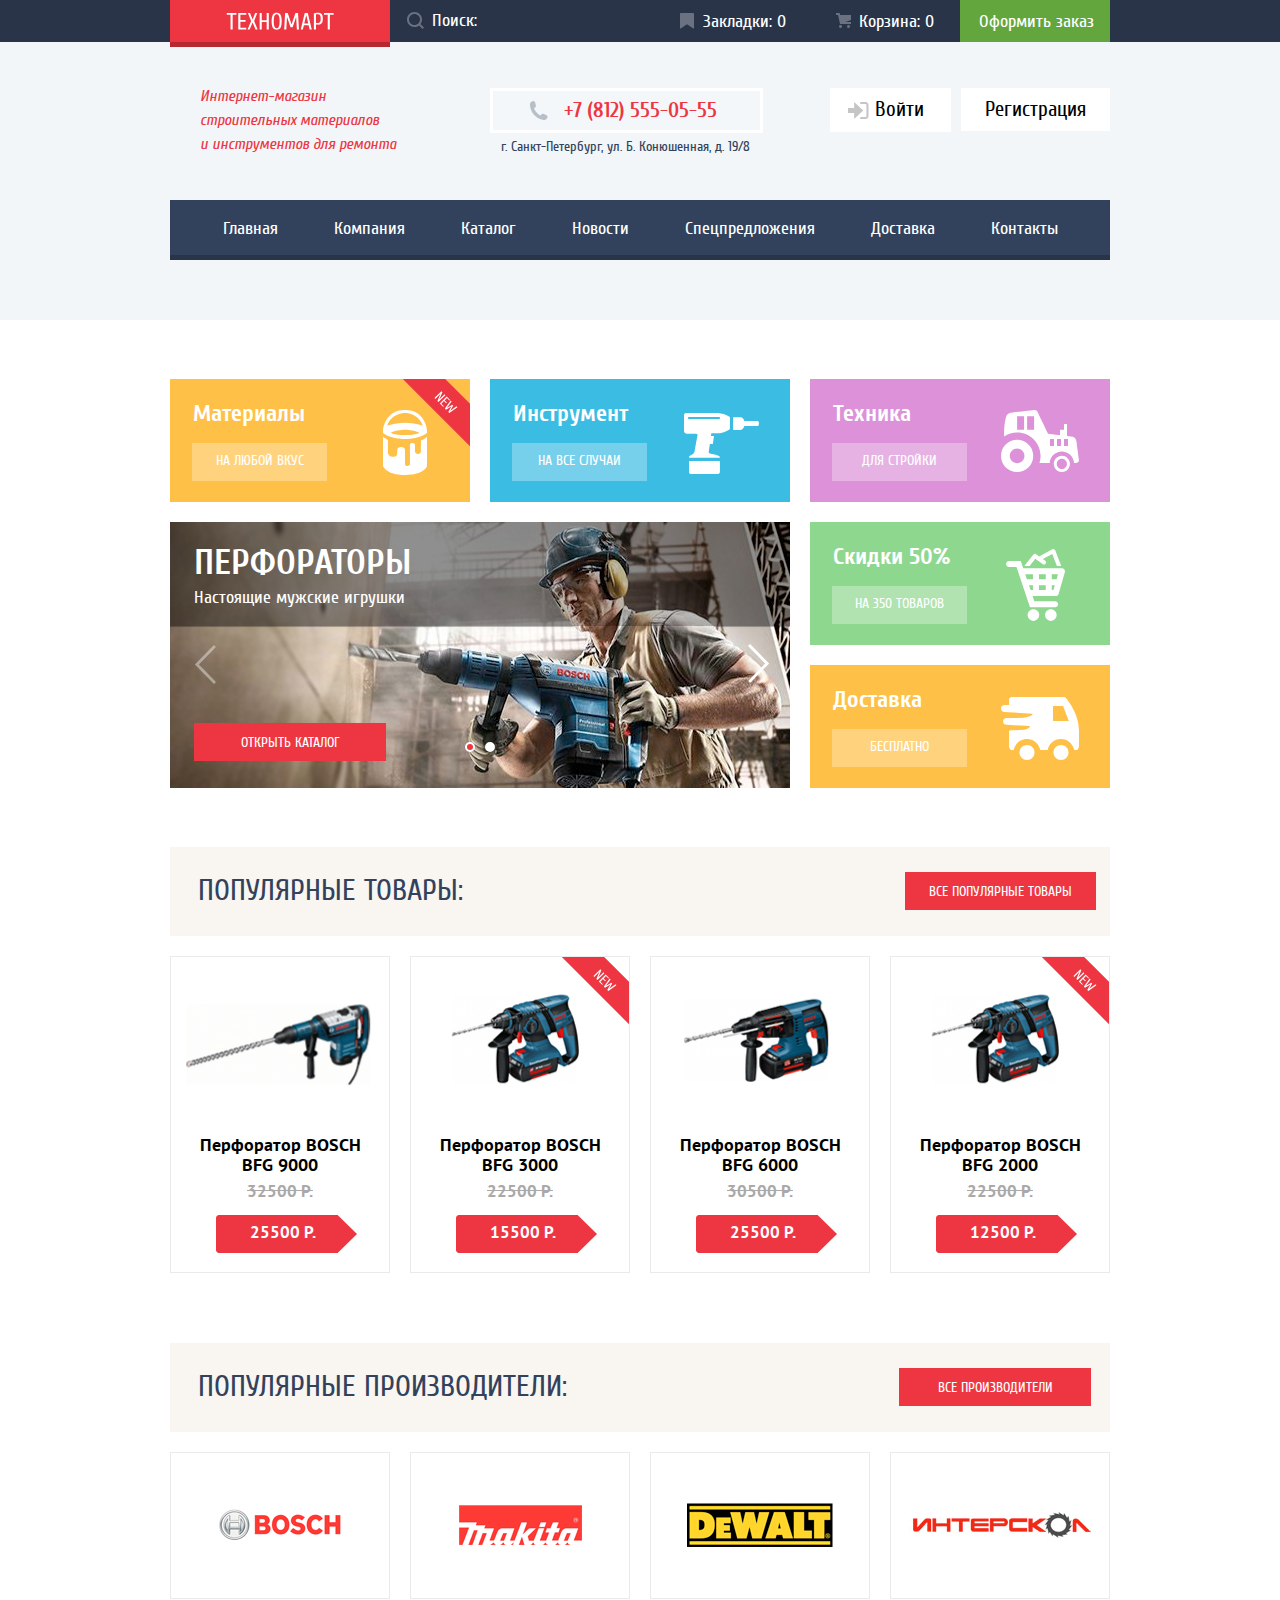
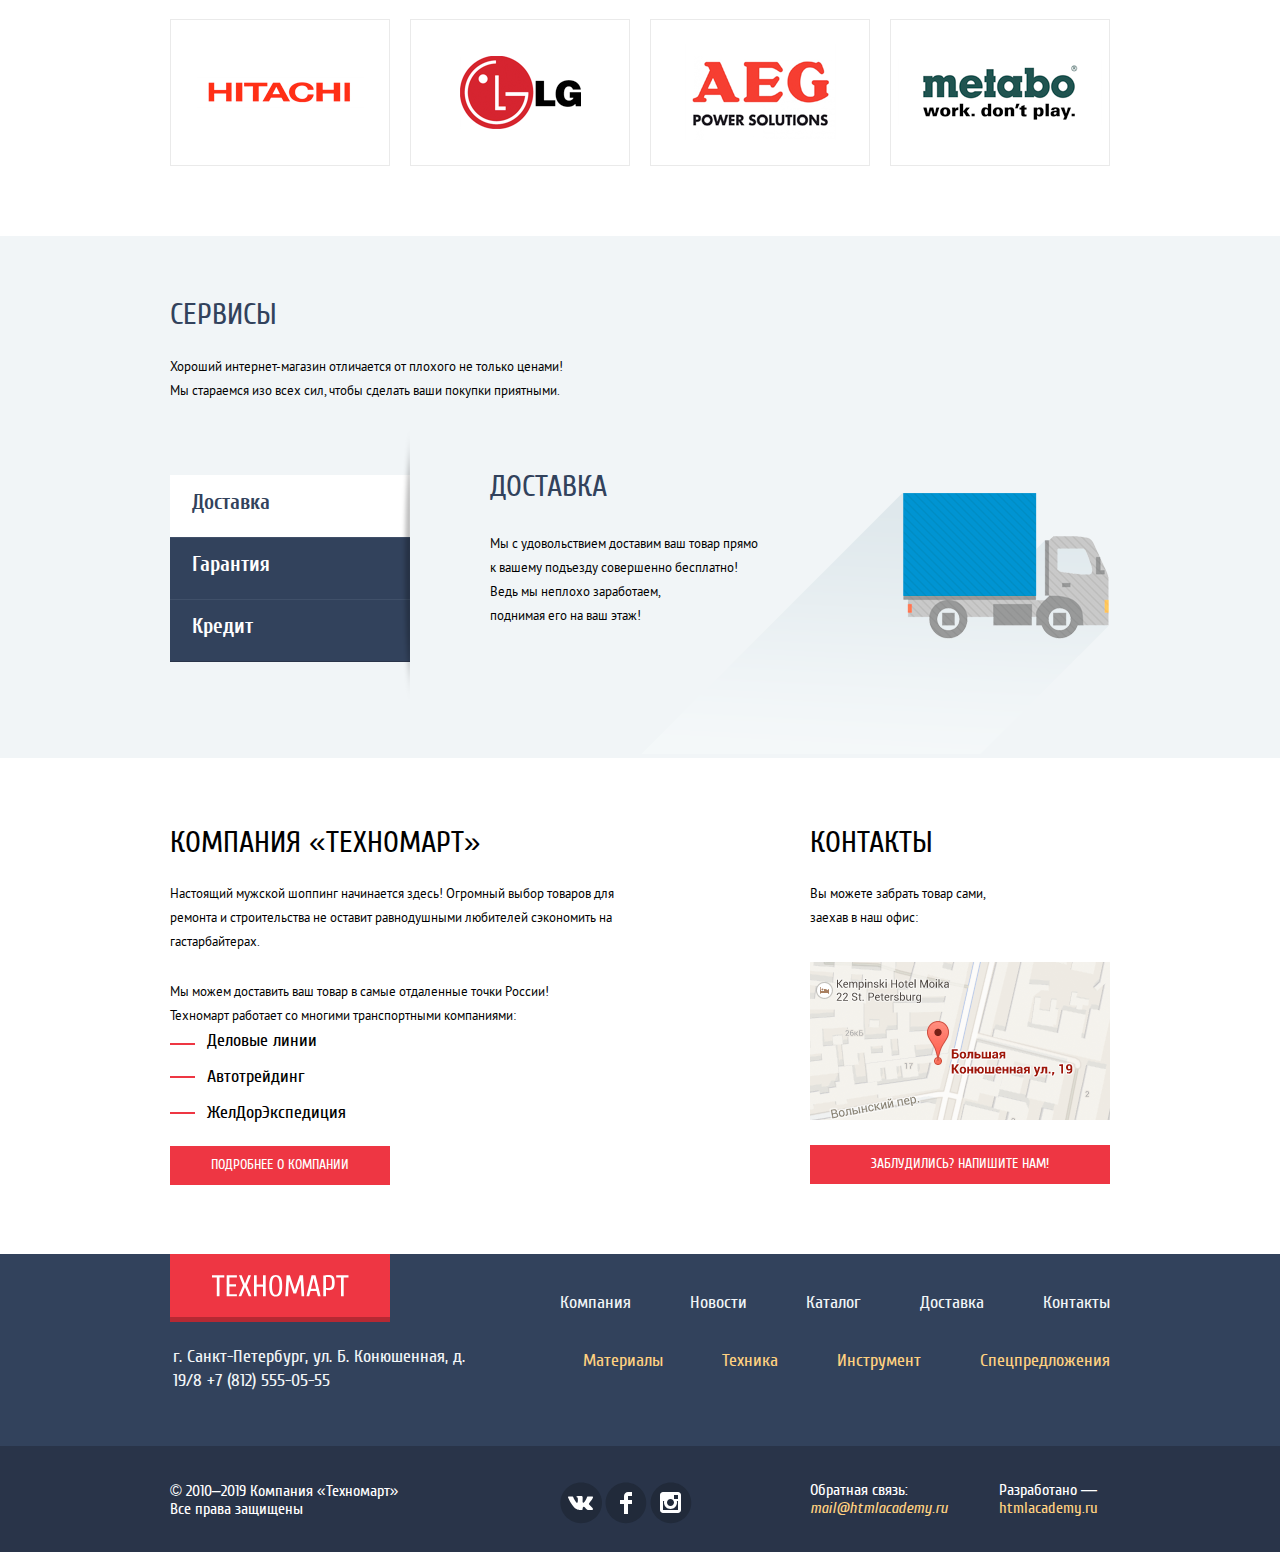
==== commit d8795524: "Внесение первичных правок перед сдачей работы на итоговую оценку" ====
--- a/index.html
+++ b/index.html
@@ -36,6 +36,7 @@
           </svg>
         </a>
         <form class="search-bar" id="search-form" method="get">
+          <label class="search-bar-label visually-hidden" for="query" aria-label="Поиск по сайту Техномарт"></label>
           <input class="search-bar-input" type="search" id="query" name="q" placeholder="Поиск:">
           <button class="search-bar-button" aria-label="Кнопка поиска по сайту Техномарт"></button>
         </form>
@@ -64,7 +65,7 @@
       </div>
       <nav class="main-navigation">
         <ul class="site-navigation">
-          <li>
+          <li class="site-navigation-item">
             <a class="site-navigation-link disabled-link-in-navigation" aria-label="Главная страница сайта">Главная</a>
           </li>
           <li>
@@ -95,15 +96,15 @@
       <section class="catalog-and-slider">
         <h2 class="visually-hidden">Каталог и слайдер</h2>
         <ul class="catalog-list">
-          <li class="catalog-list-item">
+          <li class="catalog-list-item yellow">
             <h3 class="catalog-list-item-heading">Материалы</h3>
             <a class="catalog-button" href="" aria-label="Выбрать строительные материалы">НА ЛЮБОЙ ВКУС</a>
           </li>
-          <li class="catalog-list-item">
+          <li class="catalog-list-item blue">
             <h3 class="catalog-list-item-heading">Инструмент</h3>
             <a class="catalog-button" href="" aria-label="Выбрать строительный инструмент для покупки">НА ВСЕ СЛУЧАИ</a>
           </li>
-          <li class="catalog-list-item">
+          <li class="catalog-list-item lilac">
             <h3 class="catalog-list-item-heading">Техника</h3>
             <a class="catalog-button" href="" aria-label="Выбрать строительную технику">ДЛЯ СТРОЙКИ</a>
           </li>
@@ -133,11 +134,11 @@
               <div class="slider-navigation-button-dot second-slide-dot"></div>
             </div>
           </li>
-          <li class="catalog-list-item">
+          <li class="catalog-list-item green">
             <h3 class="catalog-list-item-heading">Скидки 50%</h3>
             <a class="catalog-button" href="" aria-label="Перейти к товарам по скидке">НА 350 ТОВАРОВ</a>
           </li>
-          <li class="catalog-list-item">
+          <li class="catalog-list-item yellow-two">
             <h3 class="catalog-list-item-heading">Доставка</h3>
             <a class="catalog-button" href="" aria-label="Перейти к условиям бесплатной доставки">БЕСПЛАТНО</a>
           </li>
@@ -343,7 +344,7 @@
         <a class="contacts-map-link" href="" aria-label="Открыть интерактивную карту с адресом компании Техномарт">
           <img class="contacts-map-image" src="img/map.png" width="300" height="158" alt="Карта с адресом компании ТЕХНОМАРТ">
         </a>
-        <a class="contact-us-link" href="" aria-label="Открыть окно с формой обратной связи">ЗАБЛУДИЛИСЬ? НАПИШИТЕ НАМ!</a>
+        <a class="contact-us-link" href="writeus.html" aria-label="Открыть окно с формой обратной связи">ЗАБЛУДИЛИСЬ? НАПИШИТЕ НАМ!</a>
       </section>
     </div>
   </main>
@@ -376,7 +377,7 @@
           </a>
           <p class="footer-contacts">
             г. Санкт-Петербург, ул. Б. Конюшенная, д. 19/8
-            <a href="tel:+78125550555" aria-label="Контактный телефон компании Техномарт">+7 (812) 555-05-55</a>
+            <a class="footer-contacts-telephone-link" href="tel:+78125550555" aria-label="Контактный телефон компании Техномарт">+7 (812) 555-05-55</a>
           </p>
         </section>
         <section class="footer-navigation">
@@ -464,15 +465,15 @@
     <h2 class="visually-hidden">Напишите нам!</h2>
     <form class="feedback-form" id="feedback-form-id" action="https://echo.htmlacademy.ru" method="post">
       <p class="feedback-text-block">
-        <label class="modal-label-heading" for="name-feedback">Ваше имя:</label>
-        <input class="name-feedback-input" id="name-feedback" type="text" name="name-feedback" placeholder="Имя Фамилия">
+        <label class="modal-label-heading" for="name-feedback" aria-label="Введите ваше имя">Ваше имя:</label>
+        <input class="name-feedback-input" id="name-feedback" type="text" name="name-feedback" placeholder="Имя Фамилия" required>
       </p>
       <p class="feedback-text-block">
-        <label class="modal-label-heading" for="email-feedback">Ваш e-mail:</label>
-        <input class="email-feedback-input" id="email-feedback" type="email" name="email-feedback" placeholder="email@example.com">
+        <label class="modal-label-heading" for="email-feedback" aria-label="Введите ваш e-mail">Ваш e-mail:</label>
+        <input class="email-feedback-input" id="email-feedback" type="email" name="email-feedback" placeholder="email@example.com" required>
       </p>
       <p class="feedback-text-block">
-        <label class="modal-label-heading" for="textfield-feedback">Текст письма:</label>
+        <label class="modal-label-heading" for="textfield-feedback" aria-label="Введите текст письма">Текст письма:</label>
         <textarea class="textfield-feedback-input" cols="40" rows="5" id="textfield-feedback" name="textfield-feedback" placeholder="В свободной форме"></textarea>
       </p>
     </form>
--- a/css/style.css
+++ b/css/style.css
@@ -150,6 +150,9 @@
   --range-input-scale-active: #00CA74;
   --range-input-toggle-bg: #ABABAB;
   --range-input-toggle-shadow: #CFCFCF;
+  --telephone-bg: #B7BFC8;
+  --telephone-bg07: rgba(183,	191,	200, 0.7);
+  --telephone-bg0: rgba(183,	191,	200, 0);
 }
 
 body {
@@ -172,11 +175,11 @@
   max-width: 100%;
   height: auto;
 }
-
+/*обнуление поведения Chrome и замена фокуса на дизайнерские по макету*/
 button:focus,
 input:focus,
 a:focus {
-  outline: none; /*обнуление поведения Chrome*/
+  outline: none;
 }
 *, *::before, *::after {
   margin: 0;
@@ -209,7 +212,8 @@
 
 .site-navigation {
   display: flex;
-  align-items: center;
+  flex-wrap: wrap;
+  align-items: flex-start;
   justify-content: center;
 }
 
@@ -217,8 +221,8 @@
   padding-top: 59px;
   display: grid;
   grid-template-columns: repeat(3, 300px);
-  grid-template-rows: repeat(3, 123px);
   grid-gap: 20px;
+  grid-auto-flow: row;
 }
 .catalog-list-item-slider {
   grid-column: 1 / span 2;
@@ -250,7 +254,16 @@
   background-position: 0 0;
 }
 .slider-navigation-button.right-nav-but {
-  background-image: url("../img/icon-right.svg");
+  transform:rotate(180deg);
+}
+.slider-navigation-button:hover:not(:disabled),
+.slider-navigation-button:focus {
+  background-image: url("../img/icon-left-focus.svg");
+}
+.slider-navigation-button:disabled {
+  opacity: 0.4;
+  cursor: default;
+  background-image: url("../img/icon-left.svg");
 }
 .slider-navigation-buttons-dots {
   margin-top: 58px;
@@ -301,7 +314,6 @@
 }
 .popular-manufactures {
   display: grid;
-  grid-template-rows: 89px 310px;
   grid-gap: 20px;
   padding: 70px 0;
 }
@@ -309,8 +321,10 @@
 .popular-manufactures-list {
   display: grid;
   grid-template-columns: repeat(4, 220px);
-  grid-template-rows: 145px 145px;
   grid-gap: 20px;
+}
+.popular-manufactures-item {
+  height: 145px;
 }
 .popular-manufactures-item-link {
   height: 100%;
@@ -343,12 +357,14 @@
 
 .footer-navigation-first-row-list {
   display: flex;
+  flex-wrap: wrap;
   justify-content: flex-end;
   grid-gap: 59px;
   padding-top: 37px;
 }
 .footer-navigation-second-row-list {
   display: flex;
+  flex-wrap: wrap;
   justify-content: flex-end;
   grid-gap: 59px;
   padding-top: 34px;
@@ -361,6 +377,7 @@
 
 .catalog-nav-breadcrumbs-list {
   display: flex;
+  flex-wrap: wrap;
 }
 .catalog-breadcrumbs {
   position: relative;
@@ -422,7 +439,11 @@
 }
 .sorting-list {
   display: flex;
+  flex-wrap: wrap;
   padding: 5px 0 0 0;
+}
+.sorting-item {
+  padding-right: 20px;
 }
 .sorting-item:first-child {
   padding-left: 2px;
@@ -431,12 +452,16 @@
 .sorting-item:nth-child(2) {
   padding-right: 65px;
 }
+.sorting-item:nth-child(3) {
+  padding-right: 0px;
+}
 .sorting-button-up {
   padding-left: 10px;
   margin-right: 21px;
 }
 .page-navigation-list {
   display: flex;
+  flex-wrap: wrap;
   grid-gap: 9px;
 }
 .catalog-of-sorted-items {
@@ -463,8 +488,13 @@
 .search-bar {
   background-color: var(--header-bar-background);
   flex-grow: 1;
-}
-
+  flex-basis: auto;
+  display: flex;
+}
+.search-bar-label {
+  flex-grow: 1;
+  display: flex;
+}
 .search-bar-input,
 .bookmarks-link,
 .cart-link,
@@ -537,10 +567,7 @@
 .cart-link:active::before {
   opacity: 0.3;
 }
-.search-bar {
-  flex-basis: auto;
-  display: flex;
-}
+
 .search-bar-button {
   order: -1;
   background-color: var(--header-bar-background);
@@ -589,6 +616,9 @@
   background-color: var(--basic-red);
   padding: 10px 0 9px 11px;
 }
+.bookmarks-link.added-goods-to-bookmarks {
+  background-color: var(--basic-red);
+}
 .main-header-middle-bar-content {
   background-color: transparent;
 }
@@ -598,7 +628,7 @@
   font-size: 16px;
   line-height: 1.5em;
   color: var(--basic-red);
-  margin: 42px 0 44.5px 30px;
+  margin: 42px 0 44px 30px;
 }
 .middle-bar-contacts {
   margin-top: 53px;
@@ -625,7 +655,13 @@
   background-repeat: no-repeat;
   background-position: 0 0;
 }
-
+.middle-bar-contacts-telephone-link:hover::before,
+.middle-bar-contacts-telephone-link:focus::before {
+  border-radius: 50%;
+  box-shadow: 0 0 0 0 var(--telephone-bg);
+  /*animation: shake 1s infinite;*/
+  animation: pulse-telephone 1s infinite;
+}
 .middle-bar-contacts-address {
   color: var(--header-address-color);
   font-size: 14px;
@@ -777,7 +813,7 @@
 .main-navigation {
   background-color: var(--navigation-background);
   box-shadow: inset 0px -5px 0px #293449;
-  margin-bottom: 59px;
+  margin-bottom: 60px;
 }
 
 .site-navigation-link {
@@ -786,8 +822,9 @@
   line-height: 1.33em;
   display: flex;
   height: 100%;
-  padding: 17px 28px 20px 28px;
-}
+  padding: 17px 28px 19px 28px;
+}
+
 .site-navigation-link:hover:not(.disabled-link-in-navigation),
 .site-navigation-link:focus:not(.disabled-link-in-navigation) {
   background: var(--navigation-btn-hover);
@@ -810,8 +847,9 @@
 .catalog-list-item {
   font-family: "Cuprum", Arial, sans-serif;
   position: relative;
-}
-.catalog-list-item:nth-child(1) {
+  background-color: var(--basic-black);
+}
+.catalog-list-item.yellow {
   background-color: var(--catalog-bg-item-yellow);
   background-image: url("../img/icon-1.svg"),
                     url("../img/new-flag.svg");
@@ -819,25 +857,25 @@
                         top right;
   background-repeat: no-repeat;
 }
-.catalog-list-item:nth-child(2) {
+.catalog-list-item.blue {
   background-color: var(--catalog-bg-item-blue);
   background-image: url("../img/icon-2.svg");
   background-repeat: no-repeat;
   background-position: top 34px right 31px;
 }
-.catalog-list-item:nth-child(3) {
+.catalog-list-item.lilac {
   background-color: var(--catalog-bg-item-lilac);
   background-image: url("../img/icon-3.svg");
   background-repeat: no-repeat;
   background-position: top 31px right 31px;
 }
-.catalog-list-item:nth-child(5) {
+.catalog-list-item.green {
   background-color: var(--catalog-bg-item-green);
   background-image: url("../img/icon-4.svg");
   background-repeat: no-repeat;
   background-position: top 26px right 45px;
 }
-.catalog-list-item:nth-child(6) {
+.catalog-list-item.yellow-two {
   background-color: var(--catalog-bg-item-yellow);
   background-image: url("../img/icon-5.svg");
   background-repeat: no-repeat;
@@ -861,9 +899,10 @@
   color: var(--basic-white);
   font-size: 14px;
   line-height: 1.28em;
-  margin-left: 23px;
+  margin-left: 22px;
   text-align: center;
   padding: 10px 0;
+  margin-bottom: 21px;
   width: 135px;
 }
 .catalog-button:hover,
@@ -946,6 +985,7 @@
   text-align: center;
   flex-grow: 1;
   margin: 0;
+  cursor: pointer;
 }
 .slider-button-open-catalog:hover,
 .popular-goods-all-link:hover,
@@ -1069,7 +1109,9 @@
 .popular-goods-item:hover,
 .popular-manufactures-item-link:hover,
 .popular-goods-item:focus,
-.popular-manufactures-item-link:focus {
+.popular-manufactures-item-link:focus,
+.contacts-map-link:hover,
+.contacts-map-link:focus {
   box-sizing: content-box;
   box-shadow: 0px 4px 20px var(--popular-goods-n-manuf-shadow);
 }
@@ -1182,21 +1224,19 @@
 .services-description {
   padding-bottom: 72px;
 }
-.services-slider-list {
-
-}
+
 .services-slider-item {
   height: 100%;
 }
 
 .services-slider-item.delivery-slide {
-   background: url("../img/logistics-car.svg") no-repeat bottom 0px right 0px;
+   background: url("../img/logistics-car.svg") no-repeat top 21px right 1px;
  }
  .services-slider-item.guarantee-slide {
-    background: url("../img/guarantee.png") no-repeat bottom 0px right 0px;
+    background: url("../img/guarantee.png") no-repeat top 21px right 1px;
   }
   .services-slider-item.credit-slide {
-     background: url("../img/credit-slide.png") no-repeat bottom 0px right 0px;
+     background: url("../img/credit-slide.png") no-repeat top 21px right 1px;
    }
 .services-slider-item-heading {
   font-family: "Cuprum", Arial, sans-serif;
@@ -1215,7 +1255,7 @@
   padding-bottom: 36px;
 }
 .services-list {
-  padding-bottom: 97px;
+  margin-bottom: 97px;
   position: relative;
 }
 .services-list::before {
@@ -1224,7 +1264,7 @@
   width: 10px;
   height: 279px;
   right: 0;
-  bottom: 52px;
+  top: -50px;
   background-image: url("../img/slider-shadow-features.svg");
   background-repeat: no-repeat;
   background-position: 0 0;
@@ -1321,8 +1361,10 @@
   padding-bottom: 32px;
 }
 .contacts-map-link {
-  margin-bottom: 19px;
+  margin-bottom: 25px;
   align-self: flex-end;
+  display: block;
+  height: 158px;
 }
 .about-company-link,
 .contact-us-link {
@@ -1370,7 +1412,7 @@
   padding-left: 3px;
 }
 .footer-contacts,
-.footer-contacts a {
+.footer-contacts-telephone-link {
   color: var(--footer-address-font);
   margin-top: 16px;
 
@@ -1383,9 +1425,9 @@
 .footer-navigation-second-row-link {
   color: var(--footer-menu-secondrow-font);
 }
-.footer-contacts a:hover,
+.footer-contacts-telephone-link:hover,
 .footer-navigation-first-row-link:hover,
-.footer-contacts a:focus,
+.footer-contacts-telephone-link:focus,
 .footer-navigation-first-row-link:focus {
   text-decoration: underline;
 }
@@ -1393,7 +1435,7 @@
 .footer-navigation-second-row-link:focus {
   text-decoration: underline;
 }
-.footer-contacts a:active,
+.footer-contacts-telephone-link:active,
 .footer-navigation-first-row-link:active {
   opacity: 0.5;
   text-decoration: none;
@@ -1488,6 +1530,14 @@
 .breadcrumbs-link {
   color: var(--basic-black);
   font-size: 13px;
+}
+.breadcrumbs-link:hover:not(.disabled-link-in-navigation),
+.breadcrumbs-link:focus:not(.disabled-link-in-navigation) {
+  text-decoration: underline;
+}
+.breadcrumbs-link:active:not(.disabled-link-in-navigation) {
+  opacity: 0.5;
+  text-decoration: none;
 }
 .catalog-main-section {
   background-color: var(--header-background);
@@ -1990,7 +2040,19 @@
 .power-supply-span-radio {
   background: url("../img/radio-off.svg") no-repeat 0 0;
 }
-
+.name-feedback-input:focus,
+.name-feedback-input:hover,
+.email-feedback-input:focus,
+.email-feedback-input:hover,
+.textfield-feedback-input:focus,
+.textfield-feedback-input:hover {
+  border: 2px solid var(--bookmarks-bg-hover);
+}
+.name-feedback-input:invalid,
+.email-feedback-input:invalid {
+  box-shadow: none;
+  border: 2px solid var(--basic-red);
+}
 /* Animations */
 @keyframes bounce {
   0% {
@@ -2031,3 +2093,20 @@
     transform: translateX(10px);
   }
 }
+
+@keyframes pulse-telephone {
+    0% {
+        transform: scale(0.95);
+        box-shadow: 0 0 0 0 var(--telephone-bg07);
+    }
+
+    70% {
+        transform: scale(1);
+        box-shadow: 0 0 0 10px var(--telephone-bg0);
+    }
+
+    100% {
+        transform: scale(0.95);
+        box-shadow: 0 0 0 0 var(--telephone-bg0);
+    }
+}
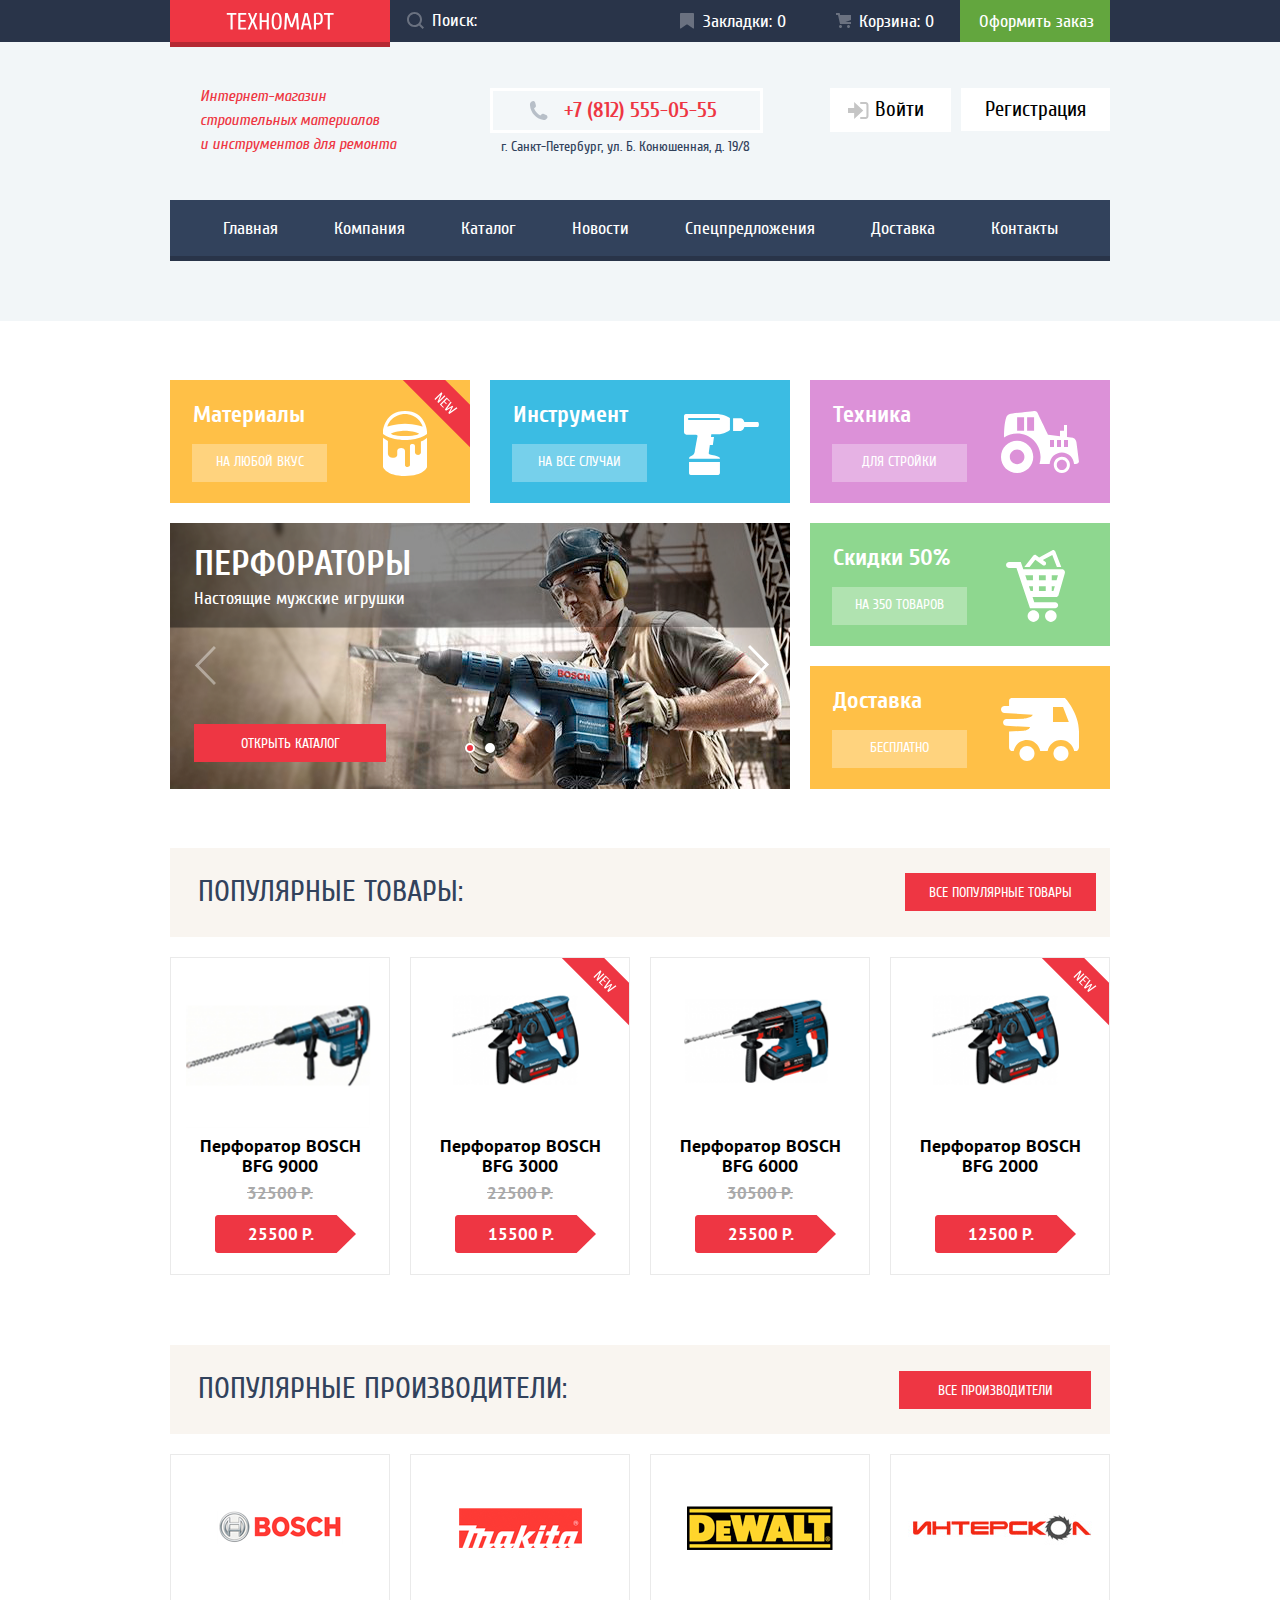
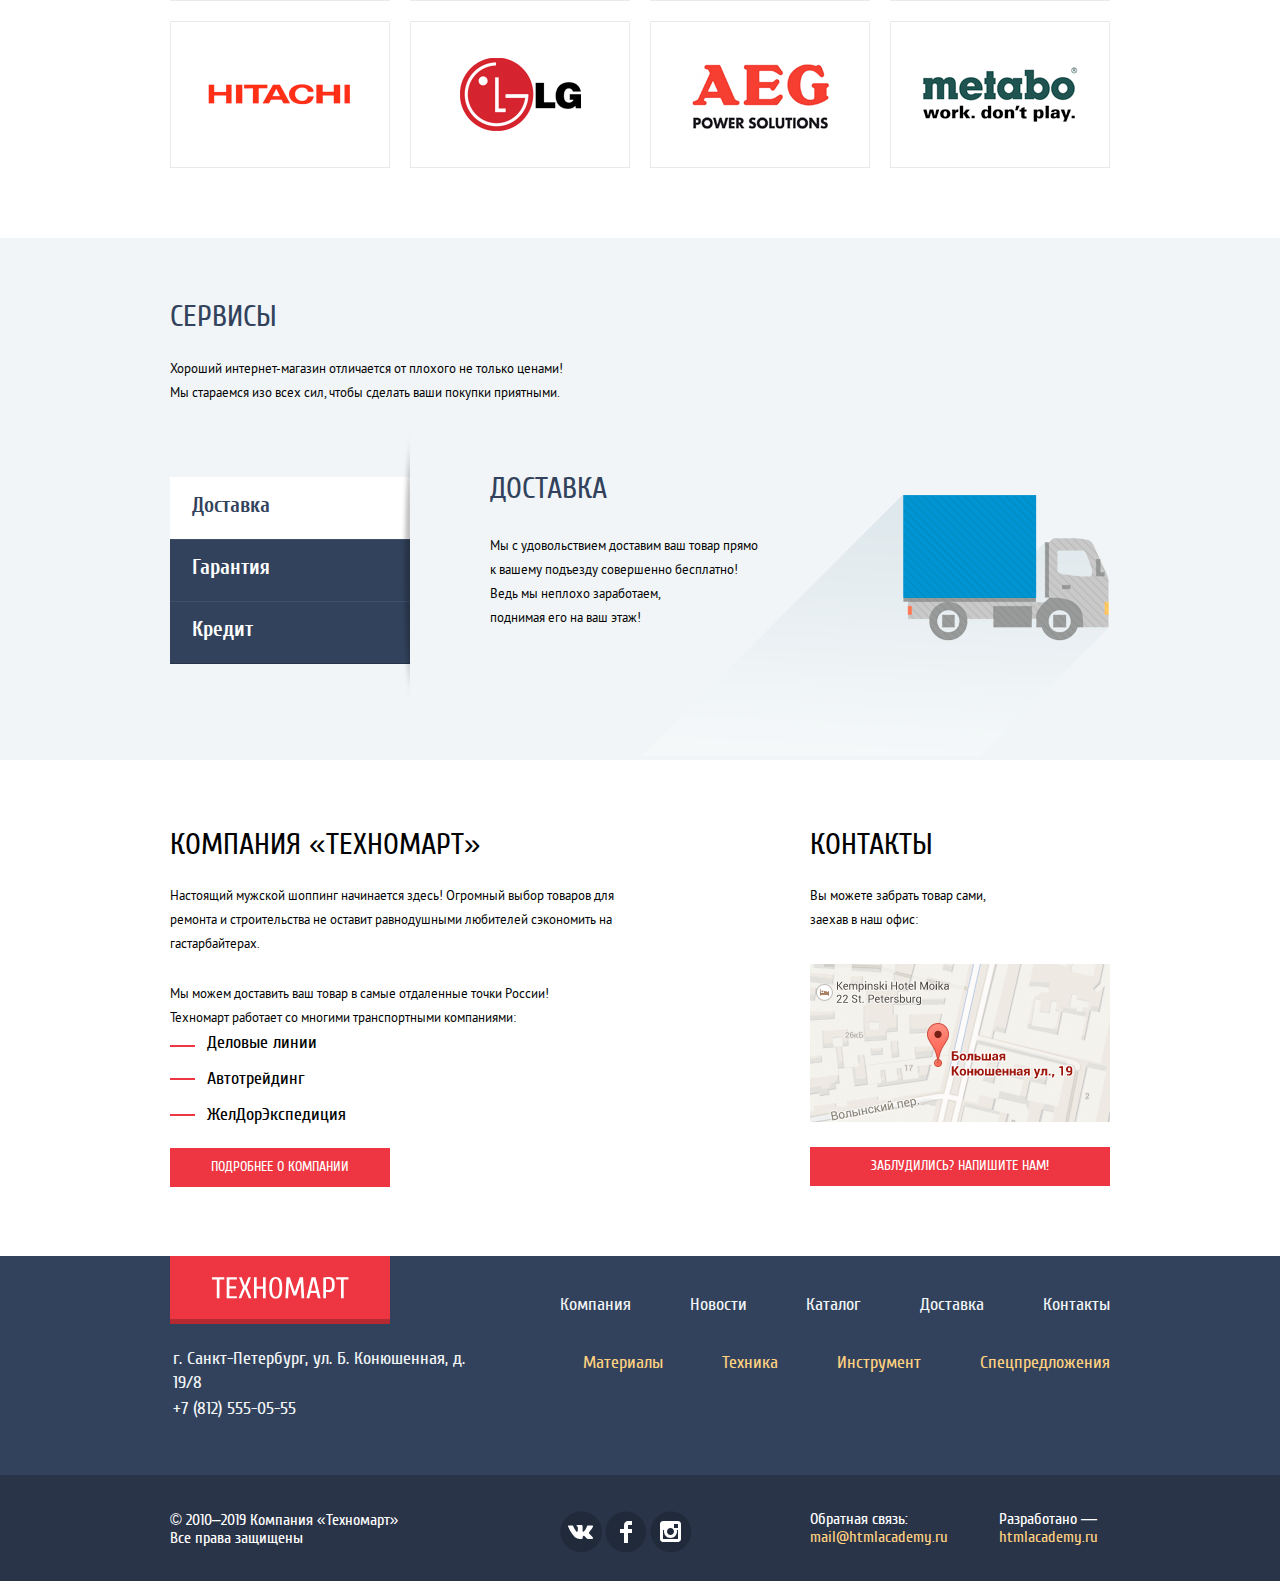
==== commit e8933c6a: "ПП под каталог" ====
--- a/index.html
+++ b/index.html
@@ -198,7 +198,6 @@
               </div>
             </div>
             <h3 class="popular-goods-item-description">Перфоратор BOSCH BFG 2000</h3>
-            <p class="popular-goods-item-old-price">22500 Р.</p>
             <a class="popular-goods-item-price-link" href="" aria-label="Стоимость перфоратора Бош БФГ 2000">12500 Р.</a>
           </li>
         </ul>
@@ -377,8 +376,8 @@
           </a>
           <p class="footer-contacts">
             г. Санкт-Петербург, ул. Б. Конюшенная, д. 19/8
-            <a class="footer-contacts-telephone-link" href="tel:+78125550555" aria-label="Контактный телефон компании Техномарт">+7 (812) 555-05-55</a>
           </p>
+          <a class="footer-contacts-telephone-link" href="tel:+78125550555" aria-label="Контактный телефон компании Техномарт">+7 (812) 555-05-55</a>
         </section>
         <section class="footer-navigation">
           <h2 class="visually-hidden">Навигация по сайту</h2>
--- a/css/style.css
+++ b/css/style.css
@@ -310,7 +310,8 @@
 }
 .three-column-grid {
   grid-template-columns: repeat(3, 220px);
-  grid-gap: 20px;
+  grid-column-gap: 20px;
+  grid-row-gap: 18px;
 }
 .popular-manufactures {
   display: grid;
@@ -440,20 +441,12 @@
 .sorting-list {
   display: flex;
   flex-wrap: wrap;
-  padding: 5px 0 0 0;
-}
-.sorting-item {
-  padding-right: 20px;
-}
-.sorting-item:first-child {
-  padding-left: 2px;
-  padding-right: 70px;
-}
-.sorting-item:nth-child(2) {
-  padding-right: 65px;
-}
-.sorting-item:nth-child(3) {
-  padding-right: 0px;
+  grid-gap: 70px;
+  padding: 6px 0 0 0;
+}
+
+.sorting-item-link.by-function-link {
+  margin-left: -4px;
 }
 .sorting-button-up {
   padding-left: 10px;
@@ -822,7 +815,7 @@
   line-height: 1.33em;
   display: flex;
   height: 100%;
-  padding: 17px 28px 19px 28px;
+  padding: 17px 28px 20px 28px;
 }
 
 .site-navigation-link:hover:not(.disabled-link-in-navigation),
@@ -1041,10 +1034,10 @@
 }
 .popular-goods-item-description {
   font-size: 18px;
-  line-height: 1.11;
+  line-height: 1.12;
   text-align: center;
   width: 185px;
-  padding-bottom: 7px;
+  padding-bottom: 8px;
 }
 .popular-goods-item-old-price {
   color: var(--catalog-price-crossed);
@@ -1052,24 +1045,23 @@
   font-weight: 700;
   line-height: 1.06;
   text-decoration: line-through;
-  padding-bottom: 13px;
+  padding-bottom: 12px;
 }
 
 .popular-goods-item-price-link {
   background-image: url("../img/red-button.svg");
   background-repeat: no-repeat;
-  background-position: left 46px top 2px;
+  background-position: left 43px top 1px;
   width: 141px;
   height: 38px;
   color: var(--basic-white);
   font-size: 17px;
   font-weight: 700;
   line-height: 1.06;
-
   margin-bottom: 11px;
   margin-top: auto;
-  padding-left: 80px;
-  padding-top: 10px;
+  padding-left: 76px;
+  padding-top: 11px;
 }
 .popular-goods-item-price-link:hover,
 .popular-goods-item-price-link:focus {
@@ -1079,8 +1071,13 @@
   background-image: url("../img/red-button-active.svg");
 }
 .popular-goods-bookmarks-button {
+  position: absolute;
   cursor: pointer;
   border: none;
+  top: 84px;
+  left: 40px;
+  width: 135px;
+  height: 38px;
   font-family: "Cuprum", Arial, sans-serif;
   background-color: var(--basic-white);
   border: 3px solid var(--basic-green);
@@ -1089,12 +1086,16 @@
   color: var(--bookmarks-font);
   font-size: 14px;
   line-height: 1.28em;
-  text-align: center;
-  padding: 7px 31px 7px 30px;
+  padding: 9px 31px 7px 30px;
 }
 .popular-goods-buy-button {
+  position: absolute;
   cursor: pointer;
   border: none;
+  top: 36px;
+  left: 40px;
+  width: 135px;
+  height: 38px;
   font-family: "Cuprum", Arial, sans-serif;
   background-color: var(--buy-button-bg);
   box-shadow: inset 0px -3px 0px var(--buy-button-bg-shadow);
@@ -1102,9 +1103,7 @@
   color: var(--basic-white);
   font-size: 14px;
   line-height: 1.28em;
-  margin-bottom: 10px;
-  text-align: center;
-  padding: 9px 40px 11px 53px;
+  padding: 8px 10px 8px 23px;
 }
 .popular-goods-item:hover,
 .popular-manufactures-item-link:hover,
@@ -1143,16 +1142,8 @@
   left: 45%;
   transform: translate(-45%,-40%);
 }
-.popular-goods-buy-button,
-.popular-goods-bookmarks-button {
-  position: absolute;
-}
-.popular-goods-buy-button {
-  top: 37px;
-}
-.popular-goods-bookmarks-button {
-  top: 85px;
-}
+
+
 .popular-goods-item:hover .popular-goods-image-bg {
   opacity: 0;
   z-index: -1;
@@ -1315,7 +1306,7 @@
 }
 
 .few-words-about-heading {
-  padding-top: 64px;
+  padding-top: 65px;
 }
 .about-description-list {
   font-family: "Cuprum", Arial, sans-serif;
@@ -1411,14 +1402,17 @@
 .footer-contacts {
   padding-left: 3px;
 }
-.footer-contacts,
+.footer-contacts {
+  color: var(--footer-address-font);
+  margin-top: 16px;
+  width: 321px;
+}
 .footer-contacts-telephone-link {
   color: var(--footer-address-font);
-  margin-top: 16px;
-
-  width: 321px;
-}
-
+  display: block;
+  padding-left: 3px;
+  padding-top: 2px;
+}
 .footer-navigation-first-row-link {
   color: var(--footer-main-font);
 }
@@ -1506,6 +1500,7 @@
 .footer-feedback-address,
 .footer-developedby-link {
   color: var(--footer-menu-secondrow-font);
+  font-style: normal;
 }
 .footer-feedback-address:hover,
 .footer-developedby-link:hover,
@@ -1521,7 +1516,7 @@
 
 /*catalog*/
 .catalog-nav-breadcrumbs-list {
-  padding: 21px 0 20px 0px;
+  padding: 22px 0 20px 0px;
 }
 .catalog-nav-breadcrumbs-item {
   font-size: 13px;
@@ -1548,7 +1543,7 @@
   font-weight: 400;
   font-size: 30px;
   line-height: 1em;
-  padding: 29px 0 30px 29px;
+  padding: 30px 0 30px 29px;
   margin: 0;
 }
 
@@ -1562,7 +1557,7 @@
   font-size: 13px;
   line-height: 1.38em;
   font-weight: 400;
-  padding: 9px 0 11px 18px;
+  padding: 10px 0 11px 18px;
 }
 .sorting-heading {
   padding-left: 20px;
@@ -1574,13 +1569,13 @@
   text-transform: uppercase;
 }
 .filter-type-heading.for-price {
-  padding: 12.5px 0 12px 0;
+  padding: 13px 0 12px 0;
 }
 .filter-type-heading.for-manufactures {
-  padding: 14px 0 18px 0;
+  padding: 16px 0 18px 0;
 }
 .filter-type-heading.for-power-supply {
-  padding: 17px 0 24px 0;
+  padding: 18px 0 24px 0;
 }
 .filter-show-button {
   display: block;
@@ -1592,7 +1587,7 @@
   line-height: 1.38em;
   cursor: pointer;
   border: 1px solid var(--catalog-filter-show-button-shadow);
-  padding: 8px 0 10px 0;
+  padding: 10px 0 10px 0;
 }
 .filter-show-button:hover,
 .filter-show-button:focus {
@@ -1926,7 +1921,7 @@
 .price-controls {
   display: flex;
   justify-content: space-between;
-  padding-bottom: 23px;
+  padding-bottom: 25px;
   border-bottom: 1px solid var(--goods-bg-border);
 }
 .price-controls-label {
@@ -1960,7 +1955,7 @@
   display: flex;
   flex-direction: column;
   grid-gap: 20px;
-  padding-bottom: 29px;
+  padding-bottom: 28px;
   border-bottom: 1px solid var(--goods-bg-border);
 }
 .filter-by-manufactures-label,
@@ -2009,7 +2004,7 @@
   display: flex;
   flex-direction: column;
   grid-gap: 22px;
-  padding-bottom: 37px;
+  padding-bottom: 38px;
 }
 .power-supply-span-radio {
   position: absolute;
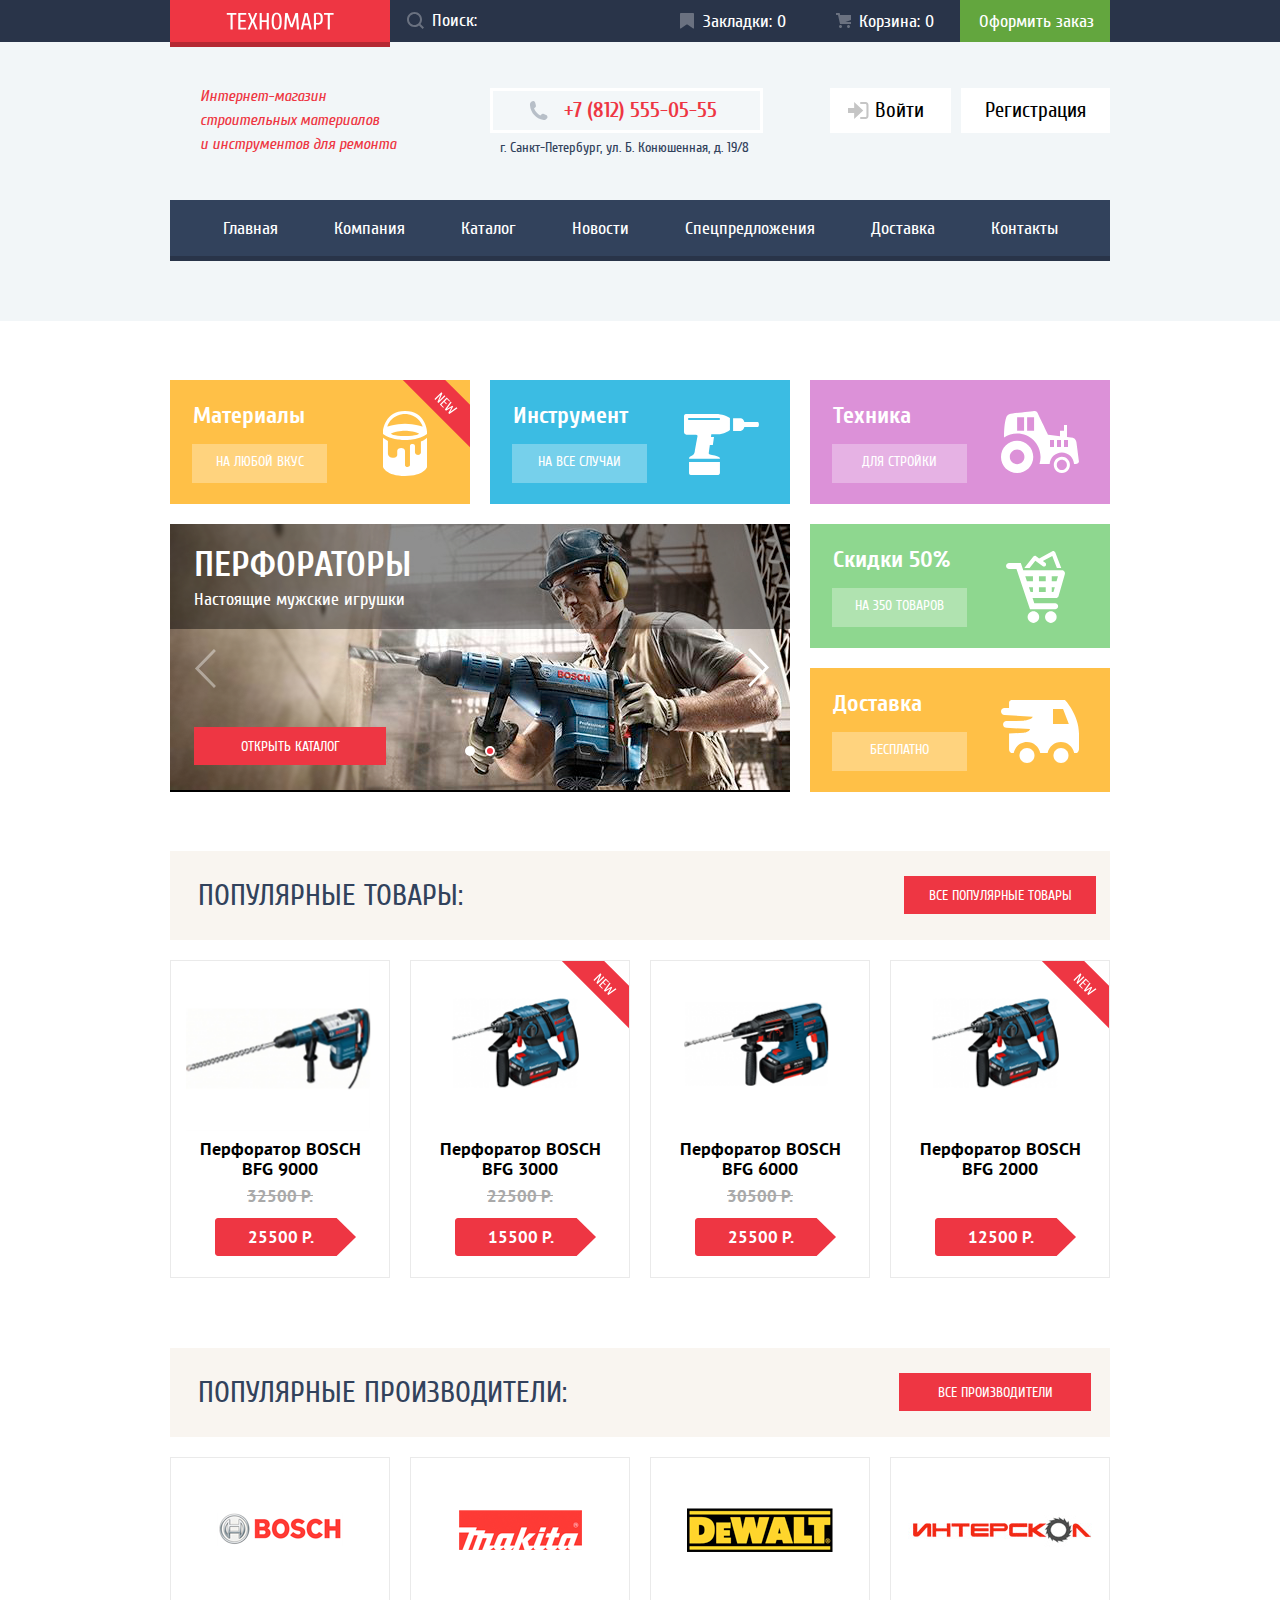
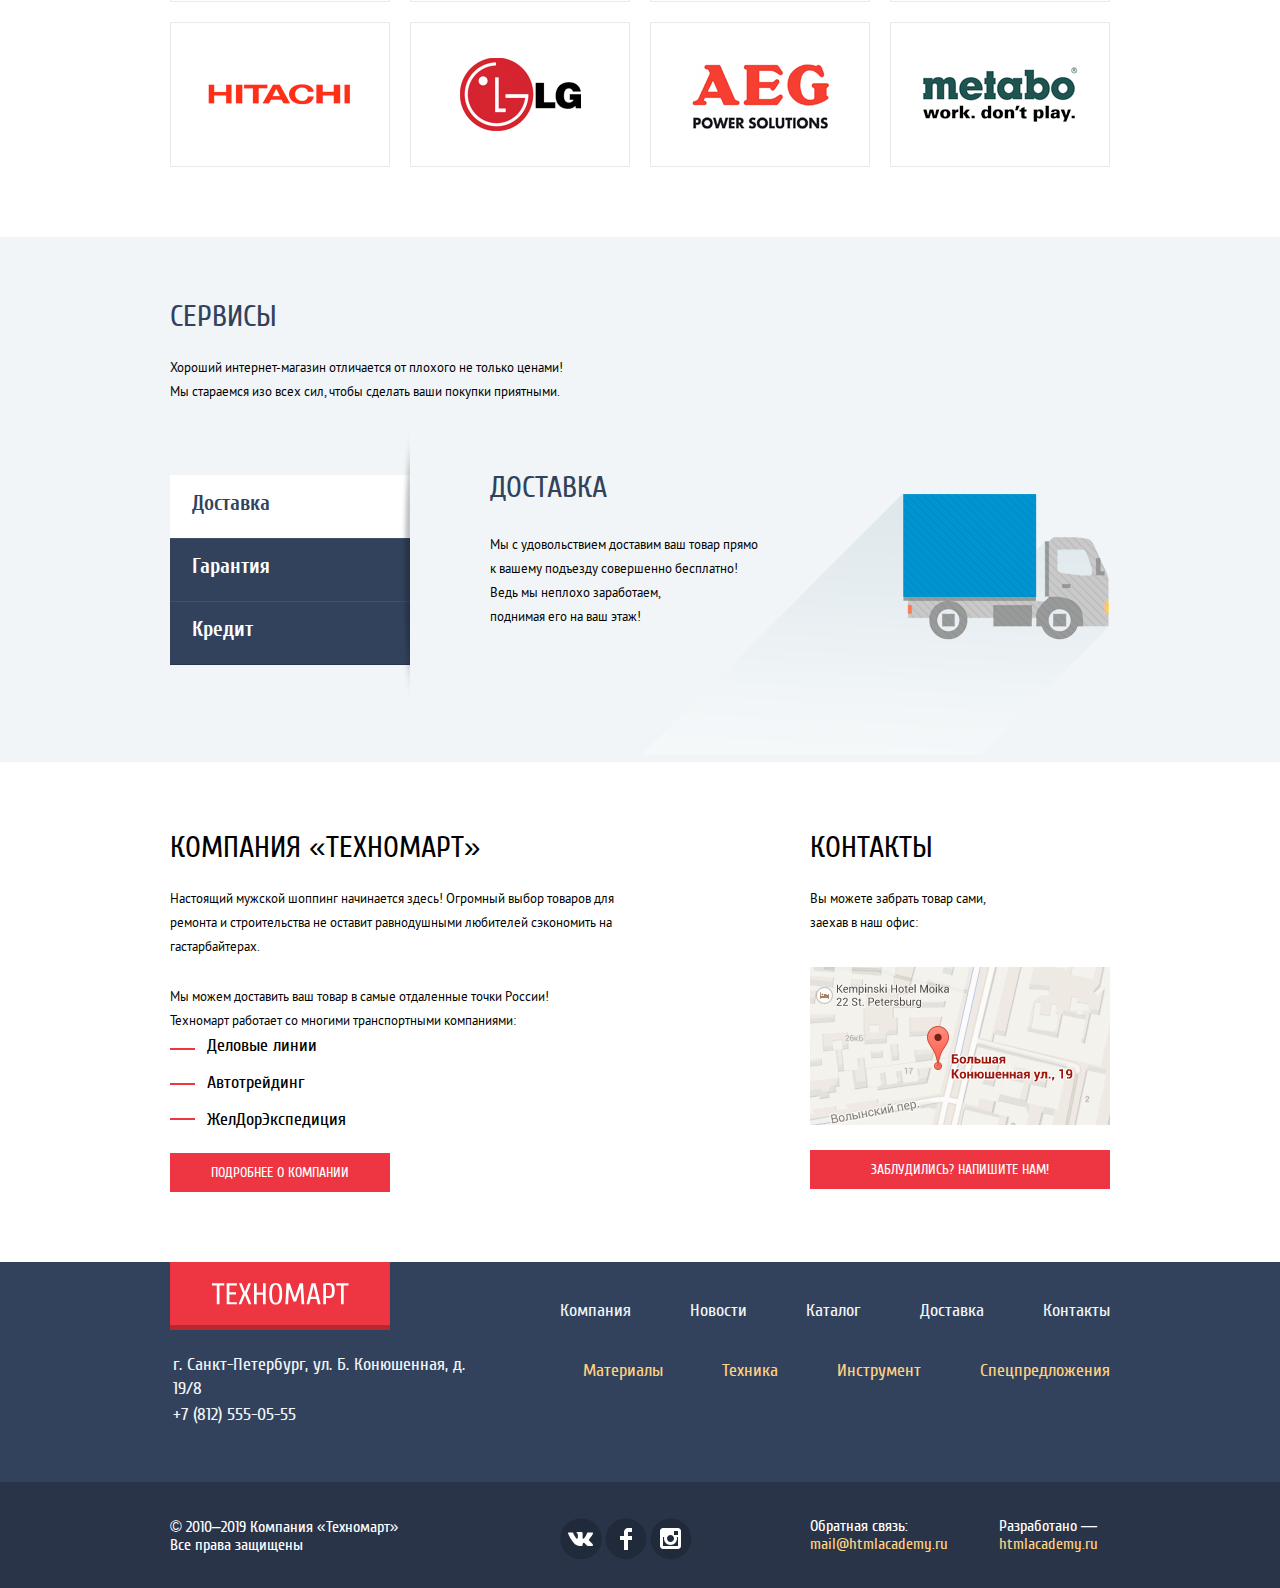
==== commit 6be6d4ee: "ПП для главной" ====
--- a/index.html
+++ b/index.html
@@ -110,19 +110,19 @@
           </li>
           <li class="catalog-list-item-slider">
             <ul class="slider-list">
-              <li class="slider-list-item">
+              <li class="slider-list-item drills hidden-slide">
+                <div class="slider-header">
+                  <h3 class="slider-heading">Дрели</h3>
+                  <p class="slider-text">Сделаем на радость!</p>
+                </div>
+                <a class="slider-button-open-catalog" href="catalog.html" aria-label="Открыть каталог для выбора и покупки дрелей">ОТКРЫТЬ КАТАЛОГ</a>
+              </li>
+              <li class="slider-list-item perforators">
                 <div class="slider-header">
                   <h3 class="slider-heading">ПЕРФОРАТОРЫ</h3>
                   <p class="slider-text">Настоящие мужские игрушки</p>
                 </div>
                 <a class="slider-button-open-catalog" href="catalog.html" aria-label="Открыть каталог для выбора и покупки перфораторов">ОТКРЫТЬ КАТАЛОГ</a>
-              </li>
-              <li class="slider-list-item hidden-slide">
-                <div class="slider-header">
-                  <h3 class="slider-heading">Дрели</h3>
-                  <p class="slider-text">Сделаем на радость!</p>
-                </div>
-                <a class="slider-button-open-catalog" href="catalog.html" aria-label="Открыть каталог для выбора и покупки дрелей">ОТКРЫТЬ КАТАЛОГ</a>
               </li>
             </ul>
             <div class="slider-navigation-buttons">
@@ -130,8 +130,8 @@
               <button class="slider-navigation-button right-nav-but" type="button" aria-label="На слайд вперед"></button>
             </div>
             <div class="slider-navigation-buttons-dots">
-              <div class="slider-navigation-button-dot first-slide-dot selected-slide"></div>
-              <div class="slider-navigation-button-dot second-slide-dot"></div>
+              <div class="slider-navigation-button-dot first-slide-dot"></div>
+              <div class="slider-navigation-button-dot second-slide-dot selected-slide"></div>
             </div>
           </li>
           <li class="catalog-list-item green">
@@ -323,13 +323,13 @@
         </p>
         <ul class="about-description-list">
           <li class="about-description-item">
-            <p class="about-description-content">Деловые линии</p>
+            <p class="about-description-content businesslines">Деловые линии</p>
           </li>
           <li class="about-description-item">
-            <p class="about-description-content">Автотрейдинг</p>
+            <p class="about-description-content autotrading">Автотрейдинг</p>
           </li>
           <li class="about-description-item">
-            <p class="about-description-content">ЖелДорЭкспедиция</p>
+            <p class="about-description-content railroadexp">ЖелДорЭкспедиция</p>
           </li>
         </ul>
         <a class="about-company-link" href="" aria-label="Перейти к информации о деятельности компании">ПОДРОБНЕЕ О КОМПАНИИ</a>
--- a/css/style.css
+++ b/css/style.css
@@ -326,6 +326,7 @@
 }
 .popular-manufactures-item {
   height: 145px;
+  box-sizing: border-box;
 }
 .popular-manufactures-item-link {
   height: 100%;
@@ -346,7 +347,7 @@
   grid-template-columns: 1fr min-content;
   grid-gap: 20px;
   padding-top: 70px;
-  padding-bottom: 69px;
+  padding-bottom: 70px;
 }
 .page-footer {
   display: grid;
@@ -368,7 +369,7 @@
   flex-wrap: wrap;
   justify-content: flex-end;
   grid-gap: 59px;
-  padding-top: 34px;
+  padding-top: 36px;
 }
 .second-bar-grid {
   display: grid;
@@ -659,8 +660,8 @@
   color: var(--header-address-color);
   font-size: 14px;
   line-height: 1.71em;
-  margin-left: 11px;
-  margin-top: 11px;
+  margin-left: 10px;
+  margin-top: 12px;
 }
 .middle-bar-user-account {
   display: flex;
@@ -730,10 +731,10 @@
   background-image: url("../img/icon-logout.svg");
 }
 .register-link {
-  padding: 11px 24px;
+  padding: 12px 24px;
 }
 .login-link {
-  padding: 11px 27px 12px 45px;
+  padding: 12px 27px 12px 45px;
 }
 .login-link::before {
   content: "";
@@ -880,7 +881,7 @@
   font-size: 24px;
   font-weight: 700;
   line-height: 1.25em;
-  margin: 20px 0 14px 23px;
+  margin: 21px 0 13px 23px;
 }
 .catalog-list-item:nth-child(5) + .catalog-list-item-heading {
   margin-bottom: 0px;
@@ -894,7 +895,7 @@
   line-height: 1.28em;
   margin-left: 22px;
   text-align: center;
-  padding: 10px 0;
+  padding: 10px 0 11px 0;
   margin-bottom: 21px;
   width: 135px;
 }
@@ -914,11 +915,11 @@
   background-color: var(--basic-black);
 }
 
-.slider-list-item:nth-child(1) {
+.slider-list-item.perforators {
   background-image: url(../img/slide_1_bg.png);
   background-repeat: no-repeat;
 }
-.slider-list-item:nth-child(2) {
+.slider-list-item.drills {
   background-image: url(../img/slide_2_bg.png);
   background-repeat: no-repeat;
 }
@@ -937,7 +938,7 @@
 .slider-text {
   font-size: 18px;
   line-height: 1.33em;
-  padding: 5px 0 16px 24px;
+  padding: 5px 0 17px 24px;
 }
 
 .slider-button-open-catalog,
@@ -962,10 +963,11 @@
 }
 .popular-goods-all-link {
   margin-top: -1px;
-  padding: 11px 24px 9px 24px;
+  padding: 11px 24px 9px 25px;
 }
 .popular-manufactures-all-link {
   padding: 11px 38px 9px 39px;
+  margin-top: -2px;
   margin-right: 19px;
 }
 .make-credit-request-link {
@@ -1011,7 +1013,7 @@
   color: var(--popular-goods-manufactures-font);
   font-size: 30px;
   line-height: 1em;
-  padding: 29px 0 30px 28px;
+  padding: 30px 0 29px 28px;
 }
 /*popular-goods-n-manuf-slider*/
 
@@ -1210,10 +1212,10 @@
   color: var(--popular-goods-manufactures-font);
   font-size: 30px;
   line-height: 1em;
-  padding: 64px 0 25px 0;
+  padding: 65px 0 24px 0;
 }
 .services-description {
-  padding-bottom: 72px;
+  padding-bottom: 71px;
 }
 
 .services-slider-item {
@@ -1236,7 +1238,7 @@
   font-size: 30px;
   line-height: 1em;
   padding-bottom: 30px;
-  margin-top: -3px;
+  margin-top: -2px;
   text-transform: uppercase;
 }
 .services-slider-item-description {
@@ -1246,7 +1248,7 @@
   padding-bottom: 36px;
 }
 .services-list {
-  margin-bottom: 97px;
+  margin-bottom: 98px;
   position: relative;
 }
 .services-list::before {
@@ -1281,7 +1283,7 @@
   font-size: 21px;
   line-height: 1.428em;
   cursor: pointer;
-  padding: 13.5px 0 17.5px 22px;
+  padding: 14px 0 18px 22px;
   display: flex;
   width: 100%;
 
@@ -1304,7 +1306,10 @@
   line-height: 1em;
   padding-bottom: 24px;
 }
-
+.about-heading,
+.contacts-heading {
+  padding-top: 1px;
+}
 .few-words-about-heading {
   padding-top: 65px;
 }
@@ -1312,7 +1317,7 @@
   font-family: "Cuprum", Arial, sans-serif;
   font-size: 18px;
   line-height: 1.33em;
-  padding-bottom: 9px;
+  padding-bottom: 8px;
 }
 .about-description-content {
   padding-left: 37px;
@@ -1324,16 +1329,19 @@
   width: 25px;
   height: 2px;
   left: 0;
-  top: 11px;
+  top: 10px;
   background: url("../img/logistics-bullet-point-icon.svg")
               no-repeat 0 0;
 }
-.about-description-item:first-child .about-description-content::before {
+.about-description-content.businesslines::before {
   top: 14px;
+}
+.about-description-content.autotrading::before {
+  top: 12px;
 }
 .about-description-item {
   position: relative;
-  padding-bottom: 12px;
+  padding-bottom: 13px;
 }
 
 .about-description {
@@ -1367,8 +1375,8 @@
   line-height: 1.28em;
   text-align: center;
   width: 220px;
-  padding-top: 11px;
-  padding-bottom: 10px;
+  padding-top: 12px;
+  padding-bottom: 9px;
 }
 .contact-us-link {
   align-self: flex-end;
@@ -1397,7 +1405,7 @@
   background-color: var(--footer-background2);
 }
 .footer-about-company {
-  padding-bottom: 54px;
+  padding-bottom: 55px;
 }
 .footer-contacts {
   padding-left: 3px;
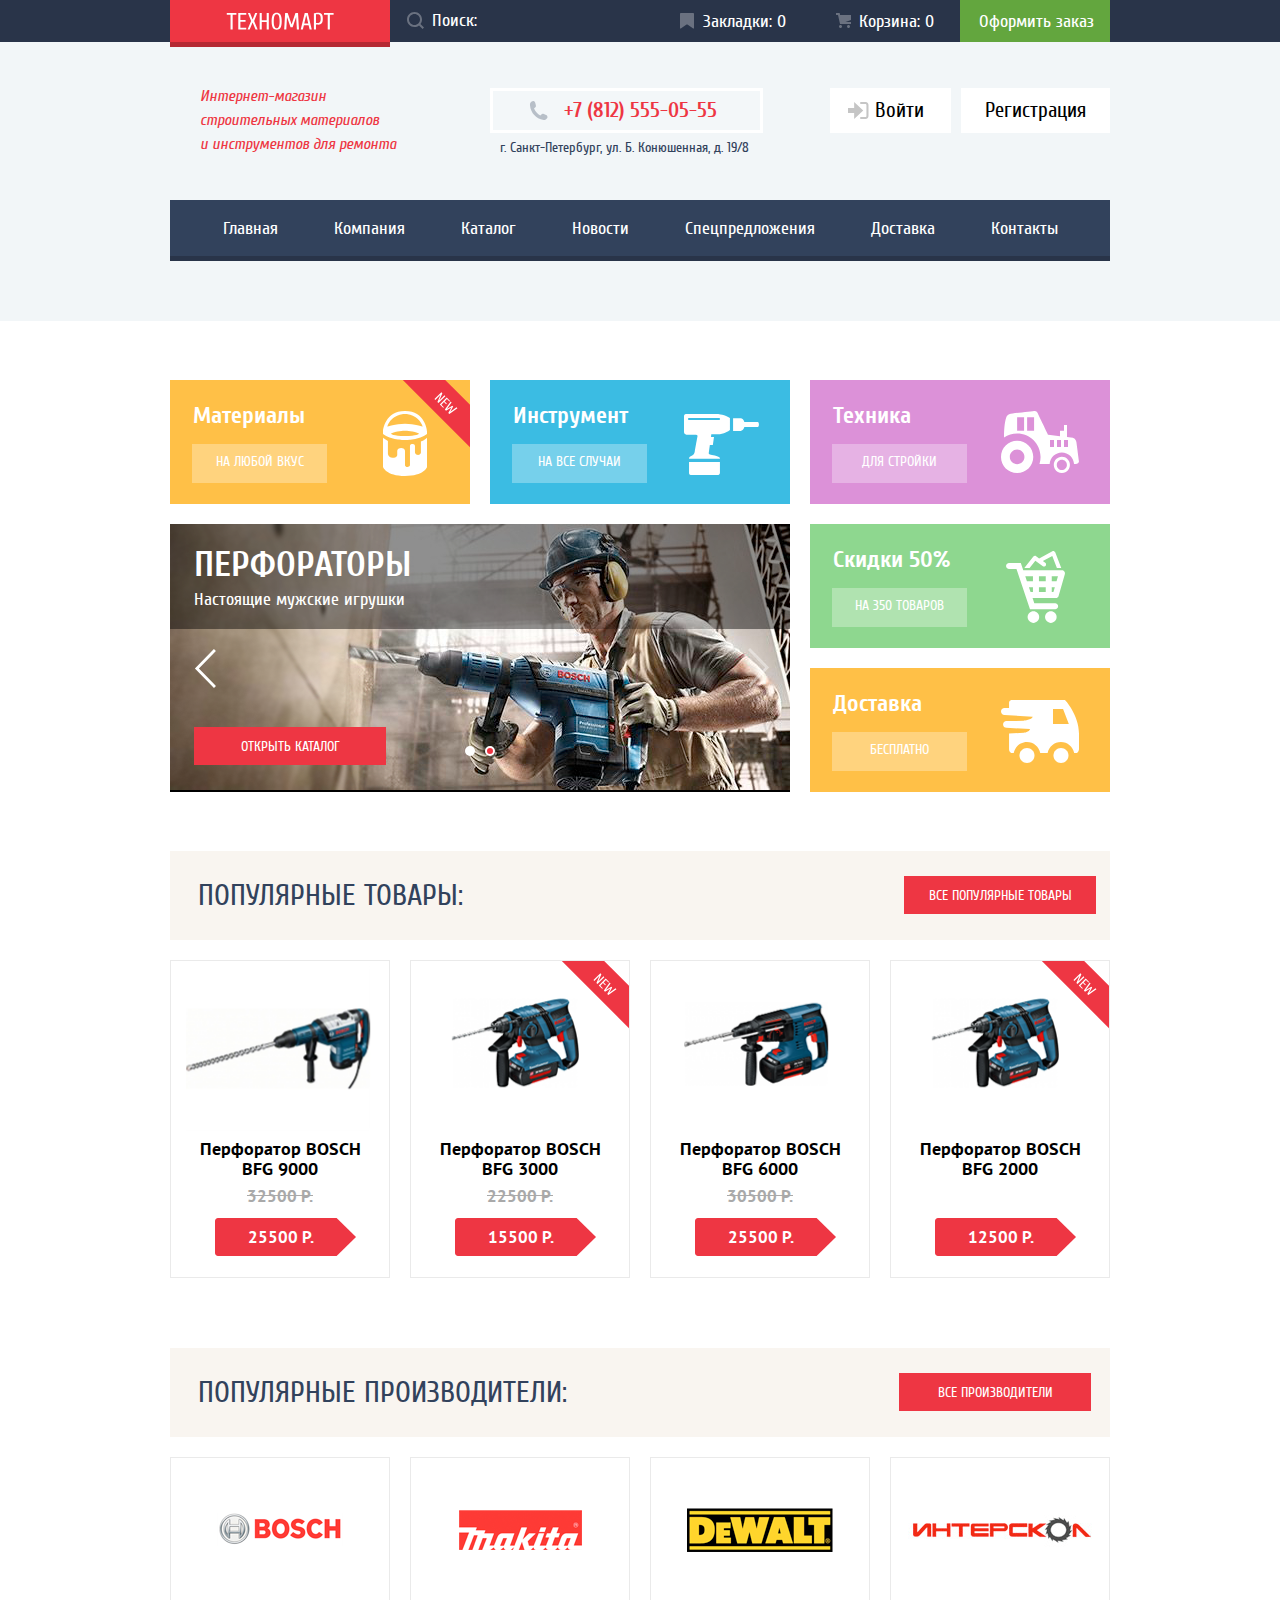
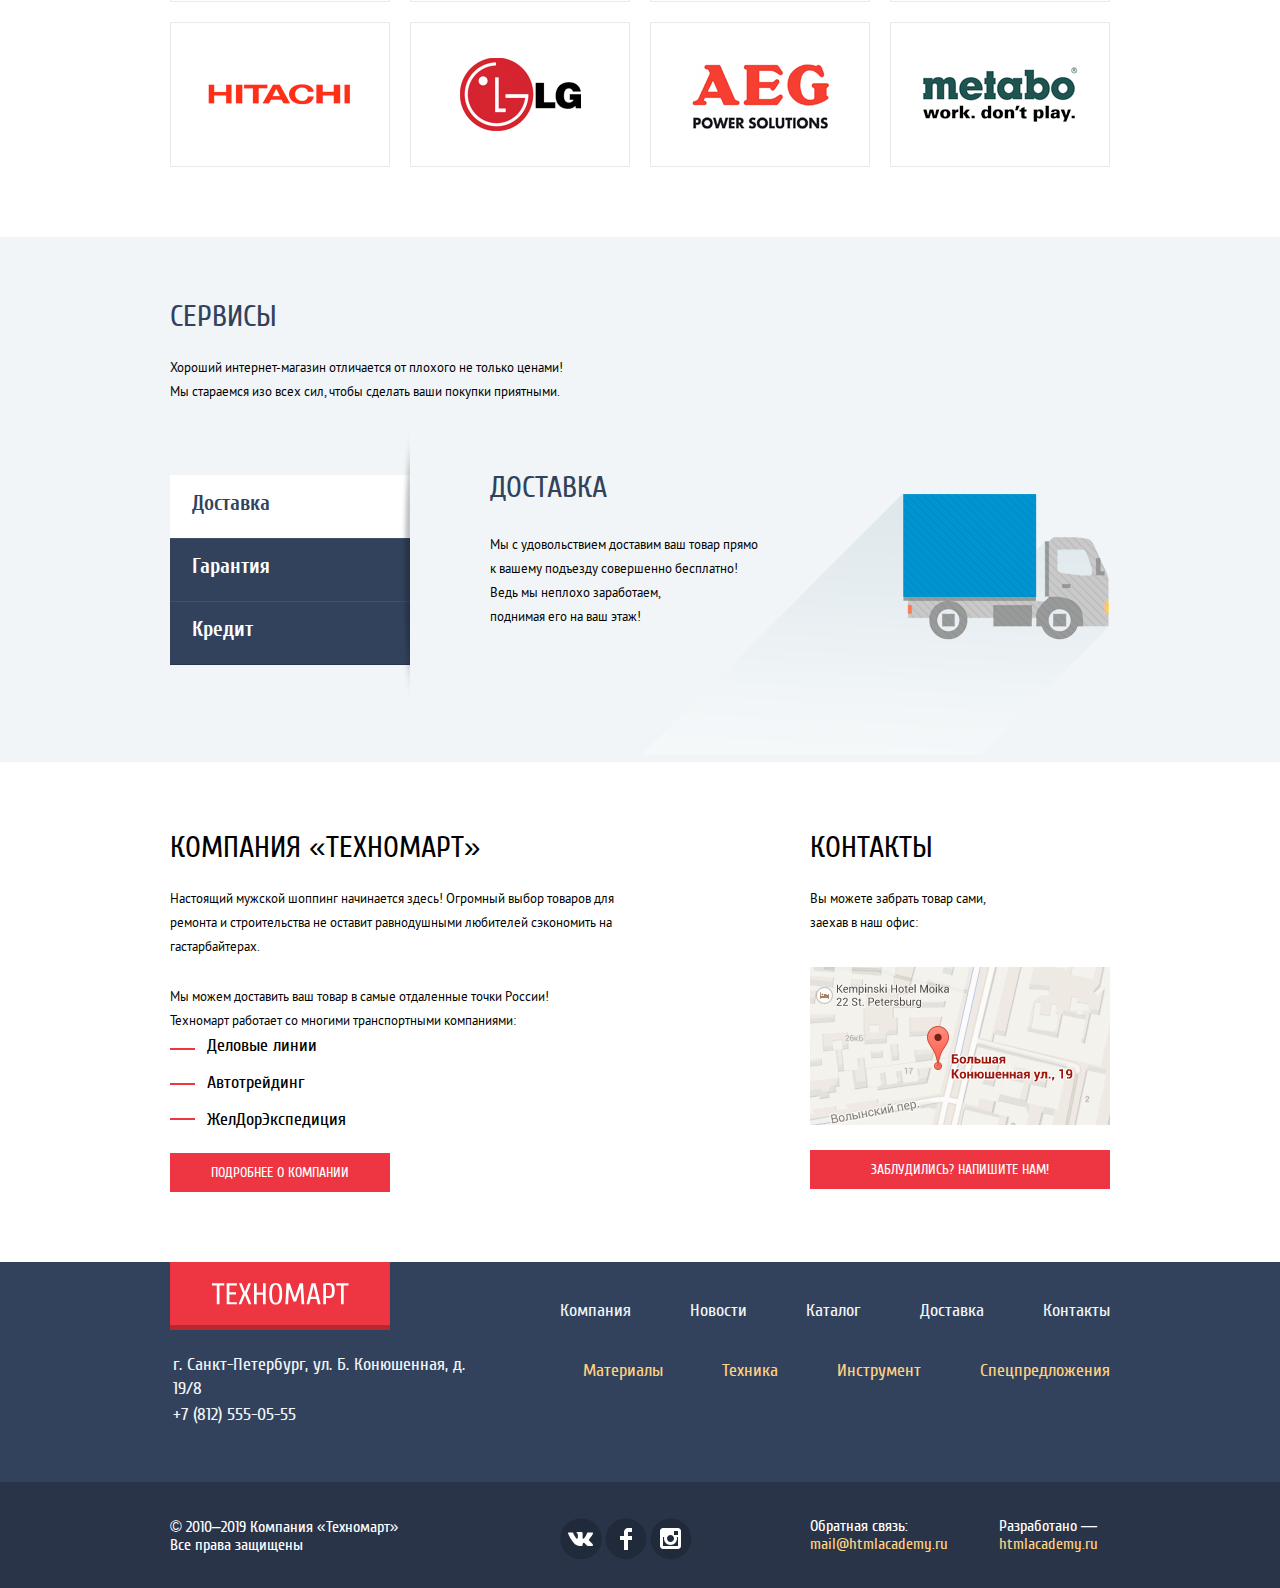
==== commit 75fc68b9: "Все скрипты собраны в один файл. Исправлены все нюнасы и переделана валидация" ====
--- a/index.html
+++ b/index.html
@@ -465,11 +465,11 @@
     <form class="feedback-form" id="feedback-form-id" action="https://echo.htmlacademy.ru" method="post">
       <p class="feedback-text-block">
         <label class="modal-label-heading" for="name-feedback" aria-label="Введите ваше имя">Ваше имя:</label>
-        <input class="name-feedback-input" id="name-feedback" type="text" name="name-feedback" placeholder="Имя Фамилия" required>
+        <input class="name-feedback-input" id="name-feedback" type="text" name="name-feedback" placeholder="Имя Фамилия">
       </p>
       <p class="feedback-text-block">
         <label class="modal-label-heading" for="email-feedback" aria-label="Введите ваш e-mail">Ваш e-mail:</label>
-        <input class="email-feedback-input" id="email-feedback" type="email" name="email-feedback" placeholder="email@example.com" required>
+        <input class="email-feedback-input" id="email-feedback" type="email" name="email-feedback" placeholder="email@example.com">
       </p>
       <p class="feedback-text-block">
         <label class="modal-label-heading" for="textfield-feedback" aria-label="Введите текст письма">Текст письма:</label>
@@ -491,11 +491,6 @@
     </div>
     <button class="modal-close-button for-added-goods" type="button" aria-label="Закрыть окно подтверждения покупки и продолжить покупки"></button>
   </section>
-
-  <script src="js/map.js"></script>
-  <script src="js/feedback.js"></script>
-  <script src="js/added-goods-popup.js"></script>
-  <script src="js/features-slider.js"></script>
-  <script src="js/catalog-slider.js"></script>
+  <script src="js/all-scripts.js"></script>
 </body>
 </html>
--- a/css/style.css
+++ b/css/style.css
@@ -1596,6 +1596,7 @@
   cursor: pointer;
   border: 1px solid var(--catalog-filter-show-button-shadow);
   padding: 10px 0 10px 0;
+  text-transform:  uppercase;
 }
 .filter-show-button:hover,
 .filter-show-button:focus {
@@ -1869,9 +1870,7 @@
   display: block;
   animation: bounce 0.6s;
 }
-.modal-error {
-  animation: shake 0.6s;
-}
+
 .visually-hidden {
   position: absolute;
   width: 1px;
@@ -2051,10 +2050,12 @@
 .textfield-feedback-input:hover {
   border: 2px solid var(--bookmarks-bg-hover);
 }
-.name-feedback-input:invalid,
-.email-feedback-input:invalid {
+.feedback-input-invalid {
   box-shadow: none;
   border: 2px solid var(--basic-red);
+}
+.modal-error {
+  animation: shake 0.6s;
 }
 /* Animations */
 @keyframes bounce {
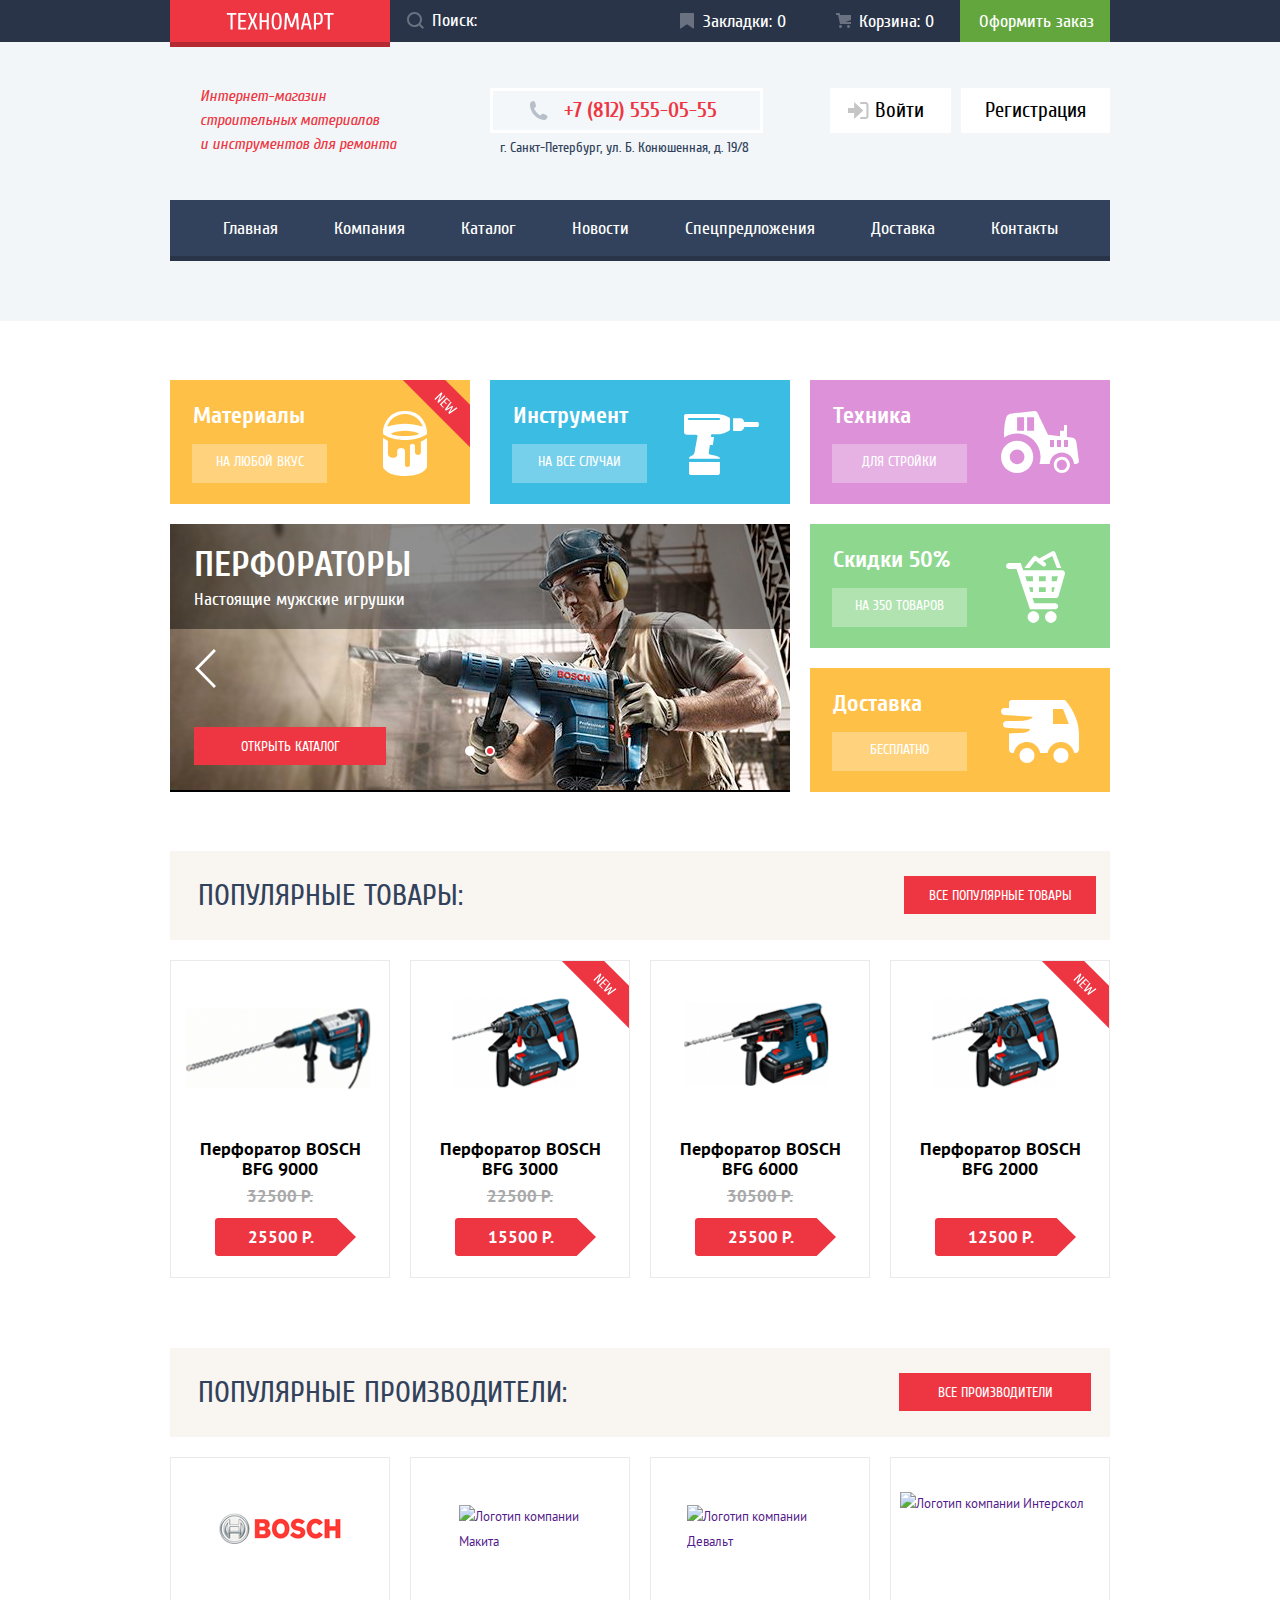
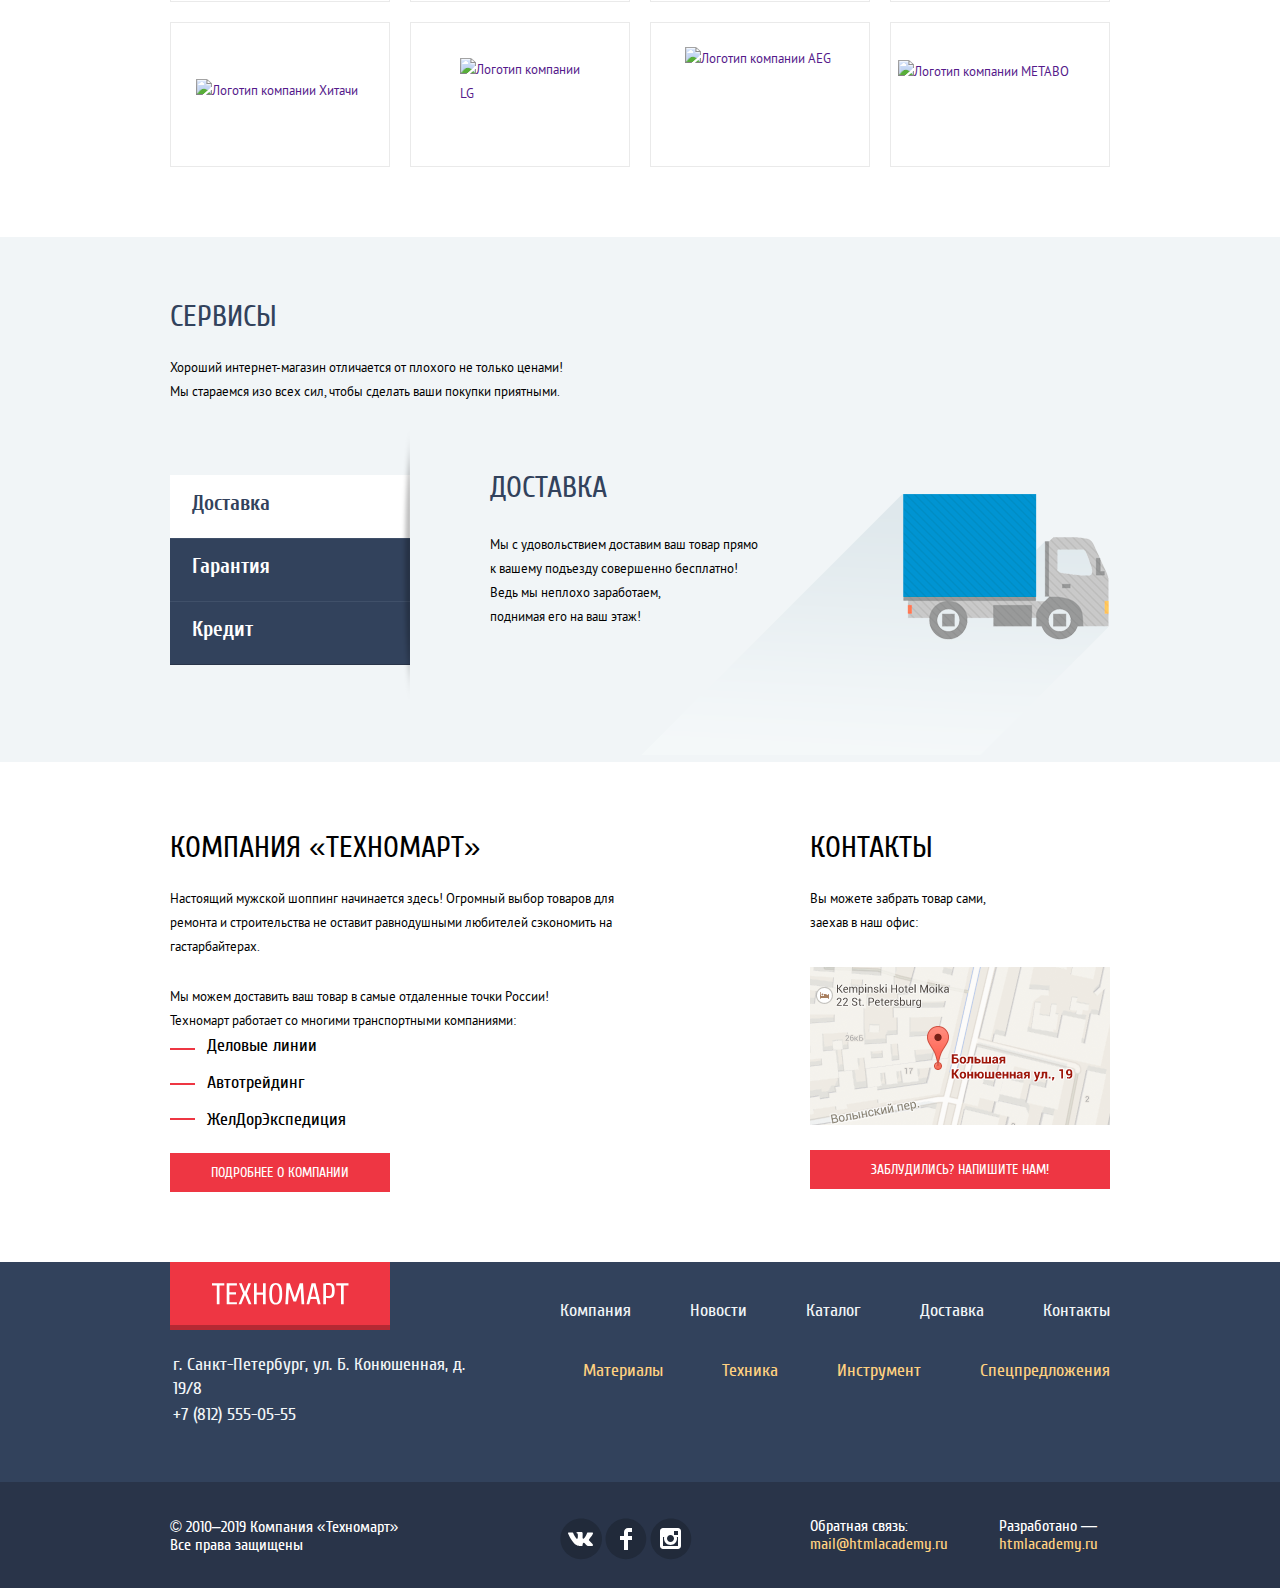
==== commit 37affe54: "Исправления названия файлов в соответствии с общей нотацией" ====
--- a/index.html
+++ b/index.html
@@ -5,7 +5,7 @@
   <meta charset="utf-8">
   <title>HTML Academy: Техномарт</title>
   <link href="css/normalize.css" rel="stylesheet">
-  <link href="css/style.css" rel="stylesheet">
+  <link href="css/style.min.css" rel="stylesheet">
 </head>
 
 <body class="page-body">
@@ -158,7 +158,7 @@
               <button class="popular-goods-buy-button" type="button" aria-label="Купить перфоратор BOSCH BFG 9000">КУПИТЬ</button>
               <button class="popular-goods-bookmarks-button" type="button" aria-label="Добавить в закладки перфоратор BOSCH BFG 9000">В ЗАКЛАДКИ</button>
               <div class="popular-goods-image-bg">
-                <img class="popular-goods-item-pic" src="img/BFG_9000.png" width="184" height="164" alt="Перфоратор BOSCH BFG 9000">
+                <img class="popular-goods-item-pic" src="img/bfg-9000.png" width="184" height="164" alt="Перфоратор BOSCH BFG 9000">
               </div>
             </div>
             <h3 class="popular-goods-item-description">Перфоратор BOSCH BFG 9000</h3>
@@ -170,7 +170,7 @@
               <button class="popular-goods-buy-button" type="button" aria-label="Купить перфоратор BOSCH BFG 3000">КУПИТЬ</button>
               <button class="popular-goods-bookmarks-button" type="button" aria-label="Добавить в закладки перфоратор BOSCH BFG 3000">В ЗАКЛАДКИ</button>
               <div class="popular-goods-image-bg">
-                <img class="popular-goods-item-pic" src="img/BFG_3000.png" width="127" height="112" alt="Перфоратор BOSCH BFG 3000">
+                <img class="popular-goods-item-pic" src="img/bfg-3000.png" width="127" height="112" alt="Перфоратор BOSCH BFG 3000">
               </div>
             </div>
             <h3 class="popular-goods-item-description">Перфоратор BOSCH BFG 3000</h3>
@@ -182,7 +182,7 @@
               <button class="popular-goods-buy-button" type="button" aria-label="Купить перфоратор BOSCH BFG 6000">КУПИТЬ</button>
               <button class="popular-goods-bookmarks-button" type="button" aria-label="Добавить в закладки перфоратор BOSCH BFG 6000">В ЗАКЛАДКИ</button>
               <div class="popular-goods-image-bg">
-                <img class="popular-goods-item-pic" src="img/BFG_6000.png" width="144" height="128" alt="Перфоратор BOSCH BFG 6000">
+                <img class="popular-goods-item-pic" src="img/bfg-6000.png" width="144" height="128" alt="Перфоратор BOSCH BFG 6000">
               </div>
             </div>
             <h3 class="popular-goods-item-description">Перфоратор BOSCH BFG 6000</h3>
@@ -194,7 +194,7 @@
               <button class="popular-goods-buy-button" type="button" aria-label="Купить перфоратор BOSCH BFG 2000">КУПИТЬ</button>
               <button class="popular-goods-bookmarks-button" type="button" aria-label="Добавить в закладки перфоратор BOSCH BFG 2000">В ЗАКЛАДКИ</button>
               <div class="popular-goods-image-bg">
-                <img class="popular-goods-item-pic" src="img/BFG_2000.png" width="127" height="112" alt="Перфоратор BOSCH BFG 2000">
+                <img class="popular-goods-item-pic" src="img/bfg-2000.png" width="127" height="112" alt="Перфоратор BOSCH BFG 2000">
               </div>
             </div>
             <h3 class="popular-goods-item-description">Перфоратор BOSCH BFG 2000</h3>
@@ -218,37 +218,37 @@
           </li>
           <li class="popular-manufactures-item">
             <a class="popular-manufactures-item-link" href="" aria-label="Перейти к товарам производства компании Макита">
-              <img class="popular-manufactures-item-pic" src="img/Makita.png" width="123" height="40" alt="Логотип компании Макита">
+              <img class="popular-manufactures-item-pic" src="img/makita.png" width="123" height="40" alt="Логотип компании Макита">
             </a>
           </li>
           <li class="popular-manufactures-item">
             <a class="popular-manufactures-item-link" href="" aria-label="Перейти к товарам производства компании Девальт">
-              <img class="popular-manufactures-item-pic" src="img/DeWALT.png" width="146" height="44" alt="Логотип компании Девальт">
+              <img class="popular-manufactures-item-pic" src="img/dewalt.png" width="146" height="44" alt="Логотип компании Девальт">
             </a>
           </li>
           <li class="popular-manufactures-item">
             <a class="popular-manufactures-item-link" href="" aria-label="Перейти к товарам производства компании Интерскол">
-              <img class="popular-manufactures-item-pic" src="img/Interskol.png" width="200" height="75" alt="Логотип компании Интерскол">
+              <img class="popular-manufactures-item-pic" src="img/interskol.png" width="200" height="75" alt="Логотип компании Интерскол">
             </a>
           </li>
           <li class="popular-manufactures-item">
             <a class="popular-manufactures-item-link" href="" aria-label="Перейти к товарам производства компании Хитачи">
-              <img class="popular-manufactures-item-pic" src="img/Hitachi.png" width="169" height="31" alt="Логотип компании Хитачи">
+              <img class="popular-manufactures-item-pic" src="img/hitachi.png" width="169" height="31" alt="Логотип компании Хитачи">
             </a>
           </li>
           <li class="popular-manufactures-item">
             <a class="popular-manufactures-item-link" href="" aria-label="Перейти к товарам производства компании LG">
-              <img class="popular-manufactures-item-pic" src="img/LG.png" width="121" height="73" alt="Логотип компании LG">
+              <img class="popular-manufactures-item-pic" src="img/lg.png" width="121" height="73" alt="Логотип компании LG">
             </a>
           </li>
           <li class="popular-manufactures-item">
             <a class="popular-manufactures-item-link" href="" aria-label="Перейти к товарам производства компании AEG">
-              <img class="popular-manufactures-item-pic" src="img/AEG.png" width="151" height="96" alt="Логотип компании AEG">
+              <img class="popular-manufactures-item-pic" src="img/aeg.png" width="151" height="96" alt="Логотип компании AEG">
             </a>
           </li>
           <li class="popular-manufactures-item">
             <a class="popular-manufactures-item-link" href="" aria-label="Перейти к товарам производства компании Метабо">
-              <img class="popular-manufactures-item-pic" src="img/Metabo.png" width="204" height="69" alt="Логотип компании METABO">
+              <img class="popular-manufactures-item-pic" src="img/metabo.png" width="204" height="69" alt="Логотип компании METABO">
             </a>
           </li>
         </ul>
@@ -491,6 +491,6 @@
     </div>
     <button class="modal-close-button for-added-goods" type="button" aria-label="Закрыть окно подтверждения покупки и продолжить покупки"></button>
   </section>
-  <script src="js/all-scripts.js"></script>
+  <script src="js/all-scripts.min.js"></script>
 </body>
 </html>
--- a/css/style.min.css
+++ b/css/style.min.css
@@ -0,0 +1 @@
+@-webkit-keyframes bounce{0%{transform:translateY(-2000px)}70%{transform:translateY(30px)}90%{transform:translateY(-10px)}to{transform:translateY(0)}}@keyframes bounce{0%{transform:translateY(-2000px)}70%{transform:translateY(30px)}90%{transform:translateY(-10px)}to{transform:translateY(0)}}@-webkit-keyframes shake{0%,to{transform:translateX(0)}10%,30%,50%,70%,90%{transform:translateX(-10px)}20%,40%,60%,80%{transform:translateX(10px)}}@keyframes shake{0%,to{transform:translateX(0)}10%,30%,50%,70%,90%{transform:translateX(-10px)}20%,40%,60%,80%{transform:translateX(10px)}}@-webkit-keyframes pulse-telephone{0%{transform:scale(.95);box-shadow:0 0 0 0 var(--telephone-bg07)}70%{transform:scale(1);box-shadow:0 0 0 10px var(--telephone-bg0)}to{transform:scale(.95);box-shadow:0 0 0 0 var(--telephone-bg0)}}@keyframes pulse-telephone{0%{transform:scale(.95);box-shadow:0 0 0 0 var(--telephone-bg07)}70%{transform:scale(1);box-shadow:0 0 0 10px var(--telephone-bg0)}to{transform:scale(.95);box-shadow:0 0 0 0 var(--telephone-bg0)}}@font-face{font-family:'Cuprum';font-style:normal;font-weight:400;src:local('Cuprum Regular'),local('Cuprum-Regular'),url(../fonts/cuprum.woff2) format('woff2'),url(../fonts/cuprum.woff) format('woff')}@font-face{font-family:'Cuprum';font-style:italic;font-weight:400;src:local('Cuprum Italic'),local('Cuprum-Italic'),url(../fonts/cuprumitalic.woff2) format('woff2'),url(../fonts/cuprumitalic.woff) format('woff')}@font-face{font-family:'Cuprum';font-style:normal;font-weight:700;src:local('Cuprum Bold'),local('Cuprum-Bold'),url(../fonts/cuprumbold.woff2) format('woff2'),url(../fonts/cuprumbold.woff) format('woff')}@font-face{font-family:'Cuprum';font-style:italic;font-weight:700;src:local('Cuprum Bold Italic'),local('Cuprum-BoldItalic'),url(../fonts/cuprumbolditalic.woff2) format('woff2'),url(../fonts/cuprumbolditalic.woff) format('woff')}@font-face{font-family:'PT Sans';font-style:normal;font-weight:400;src:local('PT Sans'),local('PTSans-Regular'),url(../fonts/ptsans.woff2) format('woff2'),url(../fonts/ptsans.woff) format('woff')}@font-face{font-family:'PT Sans';font-style:normal;font-weight:700;src:local('PT Sans Bold'),local('PTSans-Bold'),url(../fonts/ptsansbold.woff2) format('woff2'),url(../fonts/ptsansbold.woff) format('woff')}:root{--header-background: #F2F6F8;--header-bar-background: #293449;--logo-background: #EE3643;--logo-bg-shadow: rgba(0, 0, 0, 0.24);--telephone-link-bg: #F3F7F9;--navigation-background: #32425C;--footer-background1: #32425C;--navigation-bg-shadow: #293449;--basic-white-transparent03: rgba(255, 255, 255, 0.3);--basic-white-transparent05: rgba(255, 255, 255, 0.5);--basic-black-transparent03: rgba(0, 0, 0, 0.3);--bookmarks-font05: rgba(50, 66, 92, 0.5);--cart-bg-hover: #5FBB2D;--bookmarks-bg-hover: #161D29;--catalog-bg-item-yellow: #FFBF47;--catalog-bg-item-blue: #3BBCE3;--catalog-bg-item-lilac: #DC91D8;--catalog-bg-item-green: #8ED78F;--catalog-bg-item-yellow: #FFC047;--catalog-new-logo-bg: #EE3643;--catalog-filters-bg: #F7F3EC;--popular-goods-manufactures-background: #F9F5F0;--goods-bg-border: #EAEAEA;--services-background: #F1F5F7;--slider-menu-bg-nonactive: #32425C;--slider-menu-bg-nonactive-hover: #293449;--slider-heading-bg: rgba(0, 0, 0, 0.25);--footer-background2: #293449;--basic-white: #FFFFFF;--basic-black: #000000;--basic-red: #EE3643;--header-address-color: #32425C;--after-login-account-color: #32425C;--catalog-price-crossed: #A9A9A9;--bookmarks-font: #32425C;--slider-item-heading-font: #32425C;--slider-menu-active: #32425C;--popular-goods-manufactures-font: #32425C;--services-slider-active-item: #32425C;--footer-main-font: #F1F5F7;--footer-menu-secondrow-font: #FFD180;--footer-address-font: #F1F5F7;--basic-green: #63A63E;--header-menu-text-on-click: rgba(255, 255, 255, 0.5);--navigation-btn-hover: #293449;--navigation-btn-click: #1D2739;--navigation-btn-action-shadow: #293449;--account-buttons-click: #C5C5C5;--catalog-bg-item-hover: #C5C5C5;--catalog-bg-item-click: #A9A9A9;--catalog-bg-item-hover03: rgba(197, 197, 197, 0.3);--catalog-bg-item-click03: rgba(169, 169, 169, 0.3);--catalog-filter-show-button-shadow: #E5E5E5;--slider-button-bg: #EE3643;--slider-button-hover: #CA2C37;--slider-button-click: #BA2732;--price-tag-button-bg: #EE3643;--buy-button-bg: #63A63E;--buy-button-bg-shadow: #367315;--buy-button-bg-hover: #5FBB2D;--buy-button-bg-click: #518534;--social-media-bg: linear-gradient(0deg, #212A3A, #212A3A);--social-media-bg-hover-click: #EE3643;--popular-goods-n-manuf-shadow: rgba(0, 0, 0, 0.15);--services-item-shadow1: #293449;--services-item-shadow2: #405069;--modal-feedback-footer-bg: #F4F4F4;--range-input-scale: #D7DCDE;--range-input-scale-active: #00CA74;--range-input-toggle-bg: #ABABAB;--range-input-toggle-shadow: #CFCFCF;--telephone-bg: #B7BFC8;--telephone-bg07: rgba(183,	191,	200, 0.7);--telephone-bg0: rgba(183,	191,	200, 0)}body{min-width:1200px;margin:0;padding:0;font-family:"PT Sans",Arial,sans-serif;font-size:13px;line-height:1.85em;font-weight:400;color:var(--basic-black);background-color:var(--basic-white)}a{text-decoration:none}img{max-width:100%;height:auto}a:focus,button:focus,input:focus{outline:0}*,::after,::before{margin:0;padding:0}.page{height:100%}.page-body{min-height:100%;display:grid;grid-template-rows:-webkit-min-content 1fr -webkit-min-content;grid-template-rows:min-content 1fr min-content;align-content:start}.wrapper{width:940px;margin:0 auto}.header-grid-menubar{display:flex;height:42px}.main-header-middle-bar-content{display:grid;grid-template-columns:repeat(3,1fr);grid-gap:20px}.site-navigation{display:flex;flex-wrap:wrap;align-items:flex-start;justify-content:center}.catalog-list{padding-top:59px;display:grid;grid-template-columns:repeat(3,300px);grid-gap:20px;grid-auto-flow:row}.catalog-list-item-slider{grid-column:1/span 2;grid-row:2/span 2;display:flex;flex-direction:column}.slider-list{display:flex;height:100%}.slider-navigation-buttons{margin-top:-144px;margin-right:20px;margin-left:24px;display:flex;justify-content:space-between;align-items:center}.slider-navigation-button.left-nav-but,.slider-navigation-button.right-nav-but{width:22px;height:40px;background:0 0;border:0;cursor:pointer;background-image:url(../img/icon-left.svg);background-repeat:no-repeat;background-position:0 0}.slider-navigation-button.right-nav-but{transform:rotate(180deg)}.slider-navigation-button:focus,.slider-navigation-button:hover:not(:disabled){background-image:url(../img/icon-left-focus.svg)}.slider-navigation-button:disabled{opacity:.4;cursor:default;background-image:url(../img/icon-left.svg)}.slider-navigation-buttons-dots{margin-top:58px;margin-left:295px;display:flex;grid-gap:10px}.slider-navigation-button-dot{width:6px;height:6px;background-color:var(--basic-white);border:solid 2px var(--basic-white);border-radius:50%}.slider-navigation-button-dot.selected-slide{background-color:var(--basic-red)}.slider-list-item{width:100%;display:flex;flex-direction:column;justify-content:space-between}.slider-button-open-catalog{align-self:flex-start}.popular-goods{display:grid;grid-template-rows:-webkit-min-content -webkit-min-content;grid-template-rows:min-content min-content;grid-gap:20px;padding-top:59px}.popular-goods-header,.popular-manufactures-header{display:flex;justify-content:space-between;align-items:center}.popular-goods-list{display:grid;grid-template-columns:repeat(4,220px);grid-gap:20px}.three-column-grid{grid-template-columns:repeat(3,220px);grid-column-gap:20px;grid-row-gap:18px}.popular-manufactures{display:grid;grid-gap:20px;padding:70px 0}.popular-manufactures-list{display:grid;grid-template-columns:repeat(4,220px);grid-gap:20px}.popular-manufactures-item{height:145px;box-sizing:border-box}.popular-manufactures-item-link{height:100%;display:flex;justify-content:center;align-items:center}.popular-manufactures-item-pic{-o-object-fit:scale-down;object-fit:scale-down}.services-slider-n-description{display:grid;grid-template-columns:-webkit-min-content 1fr;grid-template-columns:min-content 1fr;grid-gap:80px}.about-grid{grid-template-columns:1fr -webkit-min-content;grid-template-columns:1fr min-content;grid-gap:20px;padding-top:70px;padding-bottom:70px}.about-grid,.page-footer{display:grid}.first-bar-grid{display:flex;justify-content:space-between}.footer-navigation-first-row-list,.footer-navigation-second-row-list{display:flex;flex-wrap:wrap;justify-content:flex-end;grid-gap:59px;padding-top:37px}.footer-navigation-second-row-list{padding-top:36px}.second-bar-grid{display:grid;grid-template-columns:1fr 1fr 1fr;grid-gap:20px}.catalog-nav-breadcrumbs-list{display:flex;flex-wrap:wrap}.catalog-breadcrumbs{position:relative}.catalog-nav-breadcrumbs-list::before{content:"";position:absolute;top:24px;left:0;width:14px;height:12px;background-image:url(../img/icon-home.svg)}.catalog-nav-breadcrumbs-item{padding-left:41px;position:relative}.catalog-nav-breadcrumbs-item:first-of-type{padding-left:55px}.catalog-nav-breadcrumbs-item::before{content:"";position:absolute;top:3px;left:17px;width:8px;height:12px;background-image:url(../img/icon-right-small.svg);background-position:0 0}.catalog-nav-breadcrumbs-item:first-of-type::before{left:29px}.main-catalog-grid{display:grid;grid-template-columns:1fr 3fr;grid-gap:20px;padding-bottom:59px}.catalog-main-section{grid-column:1/-1}.catalog-main-section,.filters-heading{display:flex;align-items:center}.catalog-window-sortings{display:grid;grid-template-columns:3fr 5fr 1fr;grid-gap:20px}.sorting-buttons{display:flex;align-items:center;justify-content:center}.sorting-list{display:flex;flex-wrap:wrap;grid-gap:70px;padding:6px 0 0}.sorting-item-link.by-function-link{margin-left:-4px}.sorting-button-up{padding-left:10px;margin-right:21px}.page-navigation-list{display:flex;flex-wrap:wrap;grid-gap:9px}.catalog-of-sorted-items{padding-top:28px;padding-bottom:46px}.main-header{background-color:var(--header-background);font-family:"Cuprum",Arial,sans-serif}.main-menubar{background-color:var(--header-bar-background)}.main-footer-logo-svg,.main-header-logo-svg{fill:var(--basic-red)}.main-footer-logo-svg:active:not(.switched-off-logo),.main-header-logo-svg:active:not(.switched-off-logo){fill:var(--slider-button-click)}.search-bar{background-color:var(--header-bar-background);flex-basis:auto}.search-bar,.search-bar-label{flex-grow:1;display:flex}.bookmarks-link,.cart-link,.search-bar-input{background-color:var(--header-bar-background)}.bookmarks-link,.cart-link,.confirm-order-link,.search-bar-input{border:0;color:var(--basic-white);font-size:18px;line-height:1.33em}.search-bar-input{flex-grow:1}.search-bar-input::-webkit-input-placeholder{opacity:1;color:var(--basic-white)}.search-bar-input::-moz-placeholder{opacity:1;color:var(--basic-white)}.search-bar-input::placeholder{opacity:1;color:var(--basic-white)}.bookmarks-link{padding:10px 10px 9px 0;flex-basis:150px;text-align:center;box-sizing:border-box}.bookmarks-link,.cart-link,.confirm-order-link{position:relative}.bookmarks-link::before{content:"";position:absolute;top:13px;left:6px;width:14px;height:16px;background-image:url(../img/icon-bookmark.svg);background-repeat:no-repeat;background-position:0 0;opacity:.3}.bookmarks-link:focus::before,.bookmarks-link:hover::before{opacity:1}.bookmarks-link:active::before{opacity:.3}.cart-link{flex-basis:136px;text-align:center;padding:10px 0 9px 8px;box-sizing:border-box}.cart-link::before{content:"";position:absolute;top:13px;left:12px;width:15px;height:15px;background-image:url(../img/icon-cart.svg);background-repeat:no-repeat;background-position:0 0;opacity:.3}.cart-link:focus::before,.cart-link:hover::before,.search-bar-button:focus,.search-bar-button:hover,.search-bar:hover .search-bar-button{opacity:1}.cart-link:active::before{opacity:.3}.search-bar-button{order:-1;background-color:var(--header-bar-background);background-image:url(../img/icon-search.svg);background-repeat:no-repeat;background-position:top 12px left 17px;opacity:.3;border:0;cursor:pointer;padding:12px 12px 13px 30px}.search-bar-input:focus::-webkit-input-placeholder{color:var(--basic-black);background-color:var(--basic-white)}.search-bar-input:focus::-moz-placeholder{color:var(--basic-black);background-color:var(--basic-white)}.search-bar-input:focus,.search-bar-input:focus::placeholder{color:var(--basic-black);background-color:var(--basic-white)}.search-bar-input:focus+.search-bar-button{opacity:1;background-color:var(--basic-white);background-image:url(../img/icon-search-active.svg)}.confirm-order-link{background-color:var(--basic-green);padding:10px 16px 9px 19px}.confirm-order-link:focus,.confirm-order-link:hover{background-color:var(--cart-bg-hover)}.bookmarks-link:focus,.bookmarks-link:hover{background-color:var(--bookmarks-bg-hover)}.bookmarks-link:active,.cart-link:active,.confirm-order-link:active{color:var(--basic-white-transparent05)}.cart-link.added-goods-to-cart{padding:10px 0 9px 11px}.bookmarks-link.added-goods-to-bookmarks,.cart-link.added-goods-to-cart{background-color:var(--basic-red)}.main-header-middle-bar-content{background-color:transparent}.middle-bar-description{width:205px;font-style:italic;font-size:16px;line-height:1.5em;color:var(--basic-red);margin:42px 0 44px 30px}.middle-bar-contacts{margin-top:53px}.middle-bar-contacts-telephone-link{font-size:21px;font-weight:700;line-height:1.43em;color:var(--basic-red);background-color:var(--telephone-link-bg);border:3px solid var(--basic-white);box-sizing:border-box;padding:7px 43px 8px 71px;position:relative}.middle-bar-contacts-telephone-link::before{content:"";position:absolute;top:10px;left:36px;width:19px;height:19px;background-image:url(../img/icon-phone.svg);background-repeat:no-repeat;background-position:0 0}.middle-bar-contacts-telephone-link:focus::before,.middle-bar-contacts-telephone-link:hover::before{border-radius:50%;box-shadow:0 0 0 0 var(--telephone-bg);-webkit-animation:pulse-telephone 1s infinite;animation:pulse-telephone 1s infinite}.middle-bar-contacts-address{color:var(--header-address-color);font-size:14px;line-height:1.71em;margin-left:10px;margin-top:12px}.middle-bar-user-account{display:flex;align-items:flex-start;justify-content:flex-end;grid-gap:10px;margin-top:46px}.middle-bar-user-account.after-login{display:grid;grid-template-columns:134px -webkit-min-content 1fr -webkit-min-content;grid-template-columns:134px min-content 1fr min-content;grid-template-rows:repeat(2,-webkit-min-content);grid-template-rows:repeat(2,min-content);grid-template-areas:"a a a logout" "b dot c c";grid-gap:0;grid-row-gap:7px;margin-top:46px}.account-username,.login-link,.register-link{background-color:var(--basic-white);color:var(--basic-black);font-size:21px;line-height:1em;position:relative}.account-username{-ms-grid-row:1;-ms-grid-column:1;-ms-grid-column-span:5;grid-area:a;padding:12px 0 12px 58px}.account-username::before{content:"";position:absolute;background-repeat:no-repeat;background-position:0 0;top:13px;left:15px;width:20px;height:18px;background-image:url(../img/icon-user.svg)}.account-username:focus::before,.account-username:hover::before{background-image:url(../img/icon-user-hover.svg)}.account-username:active::before{background-image:url(../img/icon-user.svg)}.account-username-logout{-ms-grid-row:1;-ms-grid-column:7;grid-area:logout;content:"";background-color:var(--basic-white);background-repeat:no-repeat;background-position:top 14px right 17px;width:20px;height:17px;background-image:url(../img/icon-logout.svg);padding:14px 17px 14px 0}.account-username-logout:focus,.account-username-logout:hover{background-image:url(../img/icon-logout-hover.svg)}.account-username-logout:active{background-image:url(../img/icon-logout.svg)}.register-link{padding:12px 24px}.login-link{padding:12px 27px 12px 45px}.login-link::before{content:"";position:absolute;top:14px;left:18px;width:20.5px;height:18.5px;background-image:url(../img/icon-login.svg);background-repeat:no-repeat;background-position:0 0}.login-link:focus::before,.login-link:hover::before{background-image:url(../img/icon-login-hover.svg)}.login-link:active::before{background-image:url(../img/icon-login.svg)}.account-orders-link,.account-user-acc-link{color:var(--after-login-account-color);font-size:16px;line-height:1.125em}.account-orders-link{-ms-grid-row:3;-ms-grid-column:1;grid-area:b;text-align:right;margin-right:14px}.account-user-acc-link{-ms-grid-row:3;-ms-grid-column:5;-ms-grid-column-span:3;grid-area:c;margin-left:14px}.account-decorative-dot{-ms-grid-row:3;-ms-grid-column:3;grid-area:dot;display:flex;padding-top:7px}.decorative-dot-svg{fill:var(--after-login-account-color)}.account-orders-link:focus,.account-orders-link:hover,.account-user-acc-link:focus,.account-user-acc-link:hover,.login-link:focus,.login-link:hover,.register-link:focus,.register-link:hover{color:var(--basic-red)}.user-account-links:focus,.user-account-links:hover{color:var(--basic-red);fill:var(--basic-red)}.user-account-links:active{fill:var(--account-buttons-click)}.account-orders-link:active,.account-user-acc-link:active,.account-username:active,.login-link:active,.register-link:active,.user-account-links:active{color:var(--account-buttons-click)}.main-navigation{background-color:var(--navigation-background);box-shadow:inset 0 -5px 0 #293449;margin-bottom:60px}.site-navigation-link{color:var(--basic-white);font-size:18px;line-height:1.33em;display:flex;height:100%;padding:17px 28px 20px}.site-navigation-link:focus:not(.disabled-link-in-navigation),.site-navigation-link:hover:not(.disabled-link-in-navigation){background:var(--navigation-btn-hover);box-shadow:inset 0 -5px 0 #293449}.site-navigation-link:active:not(.disabled-link-in-navigation){opacity:.5;background:var(--navigation-btn-click);box-shadow:inset 0 -5px 0 #293449}ul{list-style:none;padding:0;margin:0}.catalog-list-item{font-family:"Cuprum",Arial,sans-serif;position:relative;background-color:var(--basic-black)}.catalog-list-item.blue,.catalog-list-item.yellow{background-color:var(--catalog-bg-item-yellow);background-image:url(../img/icon-1.svg),url(../img/new-flag.svg);background-position:top 31px right 43px,top right;background-repeat:no-repeat}.catalog-list-item.blue{background-color:var(--catalog-bg-item-blue);background-image:url(../img/icon-2.svg);background-position:top 34px right 31px}.catalog-list-item.green,.catalog-list-item.lilac{background-color:var(--catalog-bg-item-lilac);background-image:url(../img/icon-3.svg);background-repeat:no-repeat;background-position:top 31px right 31px}.catalog-list-item.green{background-color:var(--catalog-bg-item-green);background-image:url(../img/icon-4.svg);background-position:top 26px right 45px}.catalog-list-item.yellow-two{background-color:var(--catalog-bg-item-yellow);background-image:url(../img/icon-5.svg);background-repeat:no-repeat;background-position:top 32px right 31px}.catalog-list-item-heading{color:var(--basic-white);font-size:24px;font-weight:700;line-height:1.25em;margin:21px 0 13px 23px}.catalog-list-item:nth-child(5)+.catalog-list-item-heading{margin-bottom:0}.catalog-button{display:block;background:var(--basic-white-transparent03);mix-blend-mode:normal;color:var(--basic-white);font-size:14px;line-height:1.28em;margin-left:22px;text-align:center;padding:10px 0 11px;margin-bottom:21px;width:135px}.catalog-button:focus,.catalog-button:hover{background:var(--catalog-bg-item-hover03)}.catalog-button:active{background:var(--catalog-bg-item-click03)}.catalog-list-item-slider{font-family:"Cuprum",Arial,sans-serif;color:var(--basic-white)}.slider-list-item{background-color:var(--basic-black)}.slider-list-item.drills,.slider-list-item.perforators{background-image:url(../img/slide-1-bg.png);background-repeat:no-repeat}.slider-list-item.drills{background-image:url(../img/slide-2-bg.png)}.slider-list-item.hidden-slide{display:none}.slider-header{background-color:var(--slider-heading-bg)}.slider-heading{font-size:36px;font-weight:700;line-height:1em;margin:23px 0 0 24px}.slider-text{font-size:18px;line-height:1.33em;padding:5px 0 17px 24px}.popular-goods-all-link,.slider-button-open-catalog{margin-right:14px;font-family:"Cuprum",Arial,sans-serif;background-color:var(--slider-button-bg);color:var(--basic-white);font-size:14px;line-height:1.29em;text-align:center;text-transform:uppercase;border:0}.make-credit-request-link,.popular-manufactures-all-link{text-align:center}.make-credit-request-link,.modal-feedback-send-button,.popular-manufactures-all-link{font-family:"Cuprum",Arial,sans-serif;background-color:var(--slider-button-bg);color:var(--basic-white);font-size:14px;line-height:1.29em;text-transform:uppercase;border:0}.slider-button-open-catalog{padding:11px 46px 9px 47px;margin-left:24px;margin-bottom:27px}.popular-goods-all-link{margin-top:-1px;padding:11px 24px 9px 25px}.popular-manufactures-all-link{padding:11px 38px 9px 39px;margin-top:-2px;margin-right:19px}.make-credit-request-link{padding:10px 45px;margin:0;border-radius:2px}.modal-feedback-send-button{padding:11px 0 9px;text-align:center;flex-grow:1;margin:0;cursor:pointer}.make-credit-request-link:focus,.make-credit-request-link:hover,.modal-feedback-send-button:focus,.modal-feedback-send-button:hover,.popular-goods-all-link:focus,.popular-goods-all-link:hover,.popular-manufactures-all-link:focus,.popular-manufactures-all-link:hover,.slider-button-open-catalog:focus,.slider-button-open-catalog:hover{background-color:var(--slider-button-hover)}.make-credit-request-link:active,.modal-feedback-send-button:active,.popular-goods-all-link:active,.popular-manufactures-all-link:active,.slider-button-open-catalog:active{background-color:var(--slider-button-click)}.popular-goods-header,.popular-manufactures-header{background-color:var(--popular-goods-manufactures-background)}.popular-goods-heading,.popular-manufactures-heading{font-family:"Cuprum",Arial,sans-serif;font-weight:400;color:var(--popular-goods-manufactures-font);font-size:30px;line-height:1em;padding:30px 0 29px 28px}.popular-goods-item,.popular-manufactures-item{background-color:var(--basic-white);border:1px solid var(--goods-bg-border)}.popular-goods-item{position:relative}.popular-goods-item.new-item::before{content:"";position:absolute;width:70px;height:70px;background:url(../img/catalog-new-icon.svg) no-repeat;right:0;z-index:2}.popular-goods-item-description{font-size:18px;line-height:1.12;text-align:center;width:185px;padding-bottom:8px}.popular-goods-item-old-price{color:var(--catalog-price-crossed);font-size:17px;font-weight:700;line-height:1.06;text-decoration:line-through;padding-bottom:12px}.popular-goods-item-price-link{background-image:url(../img/red-button.svg);background-repeat:no-repeat;background-position:left 43px top 1px;width:141px;height:38px;color:var(--basic-white);font-size:17px;font-weight:700;line-height:1.06;margin-bottom:11px;margin-top:auto;padding-left:76px;padding-top:11px}.popular-goods-item-price-link:focus,.popular-goods-item-price-link:hover{background-image:url(../img/red-button-hover.svg)}.popular-goods-item-price-link:active{background-image:url(../img/red-button-active.svg)}.popular-goods-bookmarks-button,.popular-goods-buy-button{position:absolute;cursor:pointer;border:0;left:40px;width:135px;height:38px;font-family:"Cuprum",Arial,sans-serif;border-radius:2px;font-size:14px;line-height:1.28em}.popular-goods-bookmarks-button{top:84px;background-color:var(--basic-white);border:3px solid var(--basic-green);box-sizing:border-box;color:var(--bookmarks-font);padding:9px 31px 7px 30px}.popular-goods-buy-button{top:36px;background-color:var(--buy-button-bg);box-shadow:inset 0 -3px 0 var(--buy-button-bg-shadow);color:var(--basic-white);padding:8px 10px 8px 23px}.contacts-map-link:focus,.contacts-map-link:hover,.popular-goods-item:focus,.popular-goods-item:hover,.popular-manufactures-item-link:focus,.popular-manufactures-item-link:hover{box-sizing:content-box;box-shadow:0 4px 20px var(--popular-goods-n-manuf-shadow)}.popular-manufactures-item-link:active{opacity:.5}.popular-goods-item{display:flex;flex-direction:column;align-items:center}.popular-goods-image{height:159px;width:100%;position:relative;display:flex;justify-content:center;padding-bottom:19px}.popular-goods-image-bg{background-color:var(--basic-white);width:100%;z-index:1;position:relative}.popular-goods-item-pic{position:relative;top:45%;left:45%;transform:translate(-45%,-40%)}.popular-goods-item:hover .popular-goods-image-bg{opacity:0;z-index:-1;transition:opacity .3s}.popular-goods-item:hover .popular-goods-bookmarks-button,.popular-goods-item:hover .popular-goods-buy-button{z-index:3}.popular-goods-buy-button:focus,.popular-goods-buy-button:hover{background-color:var(--buy-button-bg-hover)}.popular-goods-buy-button:focus~.popular-goods-image-bg{opacity:0;z-index:-1;transition:opacity .3s}.popular-goods-buy-button:focus,.popular-goods-buy-button:focus+.popular-goods-bookmarks-button{z-index:3}.popular-goods-buy-button:active{background-color:var(--buy-button-bg-click)}.popular-goods-bookmarks-button:focus,.popular-goods-bookmarks-button:hover{border-color:var(--bookmarks-font)}.popular-goods-bookmarks-button:focus~.popular-goods-image-bg{z-index:-1;opacity:0;transition:opacity .3s}.popular-goods-bookmarks-button:focus,.popular-goods-bookmarks-button:focus+.popular-goods-buy-button{z-index:3}.popular-goods-bookmarks-button:active{border-color:var(--bookmarks-font05);color:var(--bookmarks-font05)}.popular-goods-buy-button::before,.services-list::before{content:"";position:absolute;background-repeat:no-repeat;background-position:0 0}.popular-goods-buy-button::before{top:10px;left:30px;width:15px;height:15px;background-image:url(../img/icon-cart.svg);opacity:.3}.few-words-about,.main-services{background-color:var(--services-background)}.services-heading{font-family:"Cuprum",Arial,sans-serif;font-weight:400;color:var(--popular-goods-manufactures-font);font-size:30px;line-height:1em;padding:65px 0 24px}.services-description{padding-bottom:71px}.services-slider-item{height:100%}.services-slider-item.delivery-slide{background:url(../img/logistics-car.svg) no-repeat top 21px right 1px}.services-slider-item.guarantee-slide{background:url(../img/guarantee.png) no-repeat top 21px right 1px}.services-slider-item.credit-slide{background:url(../img/credit-slide.png) no-repeat top 21px right 1px}.services-slider-item-heading{font-family:"Cuprum",Arial,sans-serif;font-weight:400;color:var(--slider-item-heading-font);font-size:30px;line-height:1em;padding-bottom:30px;margin-top:-2px;text-transform:uppercase}.services-slider-item-description{width:410px}.services-slider-item-description.credit-description{padding-bottom:36px}.services-list{margin-bottom:98px;position:relative}.services-list::before{width:10px;height:279px;right:0;top:-50px;background-image:url(../img/slider-shadow-features.svg)}.services-item{background-color:var(--slider-menu-bg-nonactive);box-shadow:0 1px 0 var(--services-item-shadow1),inset 0 1px 0 var(--services-item-shadow2);padding-bottom:1px;width:240px}.services-item-active{background-color:var(--basic-white);box-shadow:0 1px 0 var(--basic-white)}.services-button{background-color:transparent;border:0;color:var(--basic-white);font-family:"Cuprum",Arial,sans-serif;font-weight:700;font-size:21px;line-height:1.428em;cursor:pointer;padding:14px 0 18px 22px;display:flex;width:100%}.services-button-active{color:var(--services-slider-active-item)}.services-button:focus:not(.services-button-active),.services-button:hover:not(.services-button-active){background-color:var(--slider-menu-bg-nonactive-hover)}.about-heading,.contacts-heading,.few-words-about-heading{font-family:"Cuprum",Arial,sans-serif;font-weight:400;font-size:30px;line-height:1em;padding-bottom:24px}.about-heading,.contacts-heading{padding-top:1px}.few-words-about-heading{padding-top:65px}.about-description-list{font-family:"Cuprum",Arial,sans-serif;font-size:18px;line-height:1.33em;padding-bottom:8px}.about-description-content{padding-left:37px;position:relative}.about-description-content::before{position:absolute;content:"";width:25px;height:2px;left:0;top:10px;background:url(../img/logistics-bullet-point-icon.svg) no-repeat 0 0}.about-description-content.businesslines::before{top:14px}.about-description-content.autotrading::before{top:12px}.about-description-item{position:relative;padding-bottom:13px}.about-description{width:460px;padding-bottom:26px}.about-description:last-of-type{padding-bottom:1px}.contacts{display:flex;flex-direction:column}.contacts-description{width:180px;padding-bottom:32px}.contacts-map-link{margin-bottom:25px;align-self:flex-end;display:block;height:158px}.about-company-link,.contact-us-link{display:block;font-family:"Cuprum",Arial,sans-serif;background-color:var(--slider-button-bg);color:var(--basic-white);font-size:14px;line-height:1.28em;text-align:center;width:220px;padding-top:12px;padding-bottom:9px}.contact-us-link{align-self:flex-end;width:300px}.about-company-link:focus,.about-company-link:hover,.contact-us-link:focus,.contact-us-link:hover{background-color:var(--slider-button-hover)}.about-company-link:active,.contact-us-link:active{background-color:var(--slider-button-click)}.footer-first-bar{background-color:var(--footer-background1);font-family:"Cuprum",Arial,sans-serif;font-size:18px;line-height:1.33em}.footer-second-bar{background-color:var(--footer-background2)}.footer-about-company{padding-bottom:55px}.footer-contacts{padding-left:3px;color:var(--footer-address-font);margin-top:16px;width:321px}.footer-contacts-telephone-link{color:var(--footer-address-font);display:block;padding-left:3px;padding-top:2px}.footer-navigation-first-row-link{color:var(--footer-main-font)}.footer-navigation-second-row-link{color:var(--footer-menu-secondrow-font)}.footer-contacts-telephone-link:focus,.footer-contacts-telephone-link:hover,.footer-navigation-first-row-link:focus,.footer-navigation-first-row-link:hover,.footer-navigation-second-row-link:focus,.footer-navigation-second-row-link:hover{text-decoration:underline}.footer-contacts-telephone-link:active,.footer-navigation-first-row-link:active,.footer-navigation-second-row-link:active{opacity:.5;text-decoration:none}.footer-second-bar{font-family:"Cuprum",Arial,sans-serif;font-size:16px;line-height:1.125em;color:var(--basic-white)}.footer-social-networks{align-self:center}.social-networks-list{display:flex;grid-gap:1px;align-items:center;padding-left:69px}.social-networks-item{padding-top:8px;width:44px}.social-networks-link{display:block;height:44px}.social-networks-link.vk-logo{background:url(../img/vk-icon.svg) no-repeat 0 0}.social-networks-link.vk-logo:active,.social-networks-link.vk-logo:focus,.social-networks-link.vk-logo:hover{background:url(../img/vk-icon-hover-active.svg)}.social-networks-link.fb-logo{background:url(../img/facebook-icon.svg) no-repeat 0 0}.social-networks-link.fb-logo:active,.social-networks-link.fb-logo:focus,.social-networks-link.fb-logo:hover{background:url(../img/facebook-icon-hover-active.svg)}.social-networks-link.inst-logo{background:url(../img/instagram-icon.svg) no-repeat 0 0}.social-networks-link.inst-logo:active,.social-networks-link.inst-logo:focus,.social-networks-link.inst-logo:hover{background:url(../img/instagram-icon-hover-active.svg)}.footer-copyright{padding:36px 0 34px;width:240px}.footer-feedback-n-maidby{display:flex;grid-gap:51px;padding:35px 0}.footer-developedby-link,.footer-feedback-address{color:var(--footer-menu-secondrow-font);font-style:normal}.footer-developedby-link:focus,.footer-developedby-link:hover,.footer-feedback-address:focus,.footer-feedback-address:hover{text-decoration:underline}.footer-developedby-link:active,.footer-feedback-address:active{color:var(--basic-red);text-decoration:none}.catalog-nav-breadcrumbs-list{padding:22px 0 20px}.catalog-nav-breadcrumbs-item{font-size:13px;line-height:1.38em}.breadcrumbs-link{color:var(--basic-black);font-size:13px}.breadcrumbs-link:focus:not(.disabled-link-in-navigation),.breadcrumbs-link:hover:not(.disabled-link-in-navigation){text-decoration:underline}.breadcrumbs-link:active:not(.disabled-link-in-navigation){opacity:.5;text-decoration:none}.catalog-main-section{background-color:var(--header-background)}.section-heading{color:var(--bookmarks-font);font-family:"Cuprum",Arial,sans-serif;font-weight:400;font-size:30px;line-height:1em;padding:30px 0 30px 29px;margin:0}.catalog-window-sortings,.filters-heading,.sorting-heading{background-color:var(--catalog-filters-bg)}.filters-heading,.sorting-heading{font-size:13px;line-height:1.38em;font-weight:400;padding:10px 0 11px 18px}.sorting-heading{padding:10px 0 11px 20px}.filter-type-heading{font-size:17px;line-height:1.76em;font-weight:700;text-transform:uppercase}.filter-type-heading.for-price{padding:13px 0 12px}.filter-type-heading.for-manufactures{padding:16px 0 18px}.filter-type-heading.for-power-supply{padding:18px 0 24px}.filter-show-button{display:block;text-align:center;width:100%;background-color:var(--basic-white);border:0;font-size:13px;line-height:1.38em;cursor:pointer;border:1px solid var(--catalog-filter-show-button-shadow);padding:10px 0;text-transform:uppercase}.filter-show-button:focus,.filter-show-button:hover{border:1px solid var(--catalog-bg-item-hover)}.filter-show-button:active{border:1px solid var(--basic-red)}.sorting-item .sorting-item-link{color:var(--basic-black-transparent03);font-size:13px;line-height:1.38em;border-bottom:1px dotted var(--basic-red)}.active-sorting .sorting-item-link{color:var(--basic-red);border:0}.sorting-item .sorting-item-link:focus,.sorting-item .sorting-item-link:hover{color:var(--basic-black);border-bottom:1px solid var(--basic-red)}.sorting-item .sorting-item-link:active{color:var(--basic-red);border-bottom:none}.sorting-button-down,.sorting-button-up{cursor:pointer;border:0;width:11px;height:10px;background:url(../img/icon-down-dir.svg) no-repeat 0 0}.sorting-button-up{transform:rotate(180deg)}.sorting-button-down.active-sorting-button,.sorting-button-up.active-sorting-button{background:url(../img/icon-down-dir-active.svg)}.sorting-button-down:focus,.sorting-button-down:hover,.sorting-button-up:focus,.sorting-button-up:hover{background:url(../img/icon-down-dir-hover.svg)}.sorting-button-down:active,.sorting-button-up:active{background:url(../img/icon-down-dir-active.svg)}.page-navigation-item-link{background-color:var(--basic-white);font-size:13px;line-height:1.38em;cursor:pointer;border:1px solid var(--catalog-filter-show-button-shadow);box-sizing:border-box;border-radius:2px;display:flex;color:var(--basic-black);padding:10px 15px}.page-navigation-item-link.next-page-link{padding:10px 31px}.page-navigation-item-link:focus:not(.page-navigation-item-active),.page-navigation-item-link:hover:not(.page-navigation-item-active){border:1px solid var(--catalog-bg-item-hover)}.page-navigation-item-link:active:not(.page-navigation-item-active){border:1px solid var(--basic-red)}.page-navigation-item-active{background-color:var(--basic-red)}.page-navigation-item-link.page-navigation-item-active{background-color:var(--basic-red);color:var(--basic-white)}.few-words-about-content{padding-bottom:70px}.modal{top:0;right:0;bottom:0;left:0;margin:auto;position:fixed;z-index:4;box-shadow:0 20px 40px rgba(0,0,0,.75);border-top:7px solid var(--basic-red)}.modal-map{width:943px;height:442px}.modal-added-goods,.modal-feedback{width:620px;background-color:var(--basic-white);display:grid;grid-template-rows:1fr -webkit-min-content;grid-template-rows:1fr min-content}.modal-feedback{max-height:423px}.modal-added-goods{height:275px}.modal-close-button{position:absolute;width:21px;height:21px;border:0;cursor:pointer;background-color:transparent;background-image:url(../img/icon-close.svg)}.modal-close-button:focus,.modal-close-button:hover{transition:.5s;transform:rotate(90deg);background-image:url(../img/icon-close.svg)}.modal-close-button:active{background-image:url(../img/icon-close-active.svg)}.modal-close-button.for-map{top:18px;right:11px}.modal-close-button.for-added-goods,.modal-close-button.for-feedback{top:21px;right:11px}.frame-for-map{border:0}.feedback-form{width:460px;margin:39px auto 37px;display:flex;grid-row-gap:13px;flex-wrap:wrap;justify-content:space-between}.feedback-text-block{display:flex;flex-direction:column}.modal-label-heading{font-family:"Cuprum",Arial,sans-serif;font-size:18px;line-height:1.33em;padding-bottom:11px}.email-feedback-input,.name-feedback-input,.textfield-feedback-input{line-height:1.85em;width:220px;border:2px solid var(--catalog-bg-item-hover);box-sizing:border-box;border-radius:2px;padding:5px 0 5px 12px}.textfield-feedback-input{width:460px;height:114px;resize:none}.email-feedback-input::-webkit-input-placeholder,.name-feedback-input::-webkit-input-placeholder,.textfield-feedback-input::-webkit-input-placeholder{color:var(--catalog-bg-item-click)}.email-feedback-input::-moz-placeholder,.name-feedback-input::-moz-placeholder,.textfield-feedback-input::-moz-placeholder{color:var(--catalog-bg-item-click)}.email-feedback-input::placeholder,.name-feedback-input::placeholder,.textfield-feedback-input::placeholder{color:var(--catalog-bg-item-click)}.modal-added-goods-footer,.modal-feedback-footer{display:flex;justify-content:center;background-color:var(--modal-feedback-footer-bg)}.modal-feedback-footer{padding:37px 80px;flex-direction:column}.modal-added-goods-footer{padding:37px 0;grid-gap:10px}.modal-added-goods-description{font-family:"Cuprum",Arial,sans-serif;color:var(--basic-black);font-size:24px;line-height:1.25em;text-align:center;position:relative;padding:66px 0 67px}.modal-added-goods-description::before{position:absolute;content:"";width:66px;height:66px;top:48px;left:81px;background:url(../img/icon-checked-goods.svg) no-repeat 0 0}.modal-added-goods-close-button,.modal-added-goods-gotocart-button{cursor:pointer;border:0;font-family:"Cuprum",Arial,sans-serif;font-size:14px;line-height:1.28em;text-align:center;padding:11px 0 9px;text-transform:uppercase;width:192px}.modal-added-goods-gotocart-button{color:var(--basic-white);background-color:var(--basic-red)}.modal-added-goods-gotocart-button:focus,.modal-added-goods-gotocart-button:hover{background-color:var(--slider-button-hover)}.modal-added-goods-gotocart-button:active{background-color:var(--slider-button-click)}.modal-added-goods-close-button{color:var(--basic-black);background-color:var(--basic-white)}.modal-added-goods-close-button:focus,.modal-added-goods-close-button:hover{color:var(--basic-red)}.modal-added-goods-close-button:active{color:var(--account-buttons-click)}.visually-hidden-elements{display:none}.modal-show{display:block;-webkit-animation:bounce .6s;animation:bounce .6s}.visually-hidden{position:absolute;width:1px;height:1px;margin:-1px;border:0;padding:0;white-space:nowrap;-webkit-clip-path:inset(100%);clip-path:inset(100%);clip:rect(0 0 0 0);overflow:hidden}.filter-items{border:0;margin:0;padding:0}.range-controls{height:41px;border-radius:5px;background-color:var(--catalog-filters-bg);margin-bottom:9px;padding:39px 20px 0;position:relative}.range-controls .scale{height:2px;background:var(--range-input-scale)}.range-controls .bar{width:80%;height:2px;background:var(--range-input-scale-active)}.range-controls .toggle{position:absolute;top:30px;left:0;width:4px;height:4px;padding:0;border:8px solid var(--basic-white);background-color:var(--range-input-toggle-bg);border-radius:50%;box-shadow:0 2px 1px 0 var(--range-input-toggle-shadow);cursor:pointer}.range-controls .toggle-min{left:18px}.range-controls .toggle-max{left:160px}.price-controls{display:flex;justify-content:space-between;padding-bottom:25px;border-bottom:1px solid var(--goods-bg-border)}.price-controls-label{text-transform:uppercase;font-size:16px;line-height:1.125em}.range-decorative-element{font-size:16px;line-height:1.125em;padding-top:8px}.price-controls-input{font-family:inherit;font-size:inherit;line-height:inherit;background-color:var(--catalog-filters-bg);width:75px;padding:8px 10px 12px;text-align:center;border:0;border-radius:5px;-moz-appearance:textfield}.price-controls-input::-webkit-inner-spin-button,.price-controls-input::-webkit-outer-spin-button{-webkit-appearance:none;margin:0}.filter-by-manufactures{display:flex;flex-direction:column;grid-gap:20px;padding-bottom:28px;border-bottom:1px solid var(--goods-bg-border)}.filter-by-manufactures-label,.filter-by-power-supply-label{text-transform:uppercase;font-size:15px;line-height:1.27em;padding-left:35px;display:flex;align-items:center;cursor:pointer}.manufactures-checkbox-input,.power-supply-radio-input{position:absolute;-webkit-appearance:none;-moz-appearance:none;appearance:none}.manufactures-span-checkbox{position:absolute;margin-left:-35px;width:23px;height:23px;content:"";background:url(../img/checkbox-off.svg) no-repeat 0 0}.manufactures-checkbox-input:checked+.manufactures-span-checkbox{width:27px;height:23px;background:url(../img/checkbox-on.svg) no-repeat 0 0}.manufactures-checkbox-input:focus+.manufactures-span-checkbox,.manufactures-checkbox-input:hover+.manufactures-span-checkbox{background:url(../img/checkbox-off-hover.svg) no-repeat 0 0}.manufactures-checkbox-input:checked:focus+.manufactures-span-checkbox,.manufactures-checkbox-input:checked:hover+.manufactures-span-checkbox{background:url(../img/checkbox-on-hover.svg) no-repeat 0 0}.manufactures-checkbox-input:disabled+.manufactures-span-checkbox{background:url(../img/checkbox-off-disabled.svg) no-repeat 0 0}.manufactures-checkbox-input:checked:disabled+.manufactures-span-checkbox{background:url(../img/checkbox-on-disabled.svg) no-repeat 0 0}.filter-by-power-supply{display:flex;flex-direction:column;grid-gap:22px;padding-bottom:38px}.power-supply-span-radio{position:absolute;margin-left:-35px;width:25px;height:25px;content:"";background:url(../img/radio-off.svg) no-repeat 0 0}.power-supply-radio-input:checked+.power-supply-span-radio{background:url(../img/radio-on.svg) no-repeat 0 0}.power-supply-radio-input:focus+.power-supply-span-radio,.power-supply-radio-input:hover+.power-supply-span-radio{background:url(../img/radio-off-hover.svg) no-repeat 0 0}.power-supply-radio-input:checked:focus+.power-supply-span-radio,.power-supply-radio-input:checked:hover+.power-supply-span-radio{background:url(../img/radio-on-hover.svg) no-repeat 0 0}.power-supply-radio-input:disabled+.power-supply-span-radio{background:url(../img/radio-off-disabled.svg) no-repeat 0 0}.power-supply-radio-input:checked:disabled+.power-supply-span-radio{background:url(../img/radio-on-disabled.svg) no-repeat 0 0}.email-feedback-input:focus,.email-feedback-input:hover,.name-feedback-input:focus,.name-feedback-input:hover,.textfield-feedback-input:focus,.textfield-feedback-input:hover{border:2px solid var(--bookmarks-bg-hover)}.email-feedback-input:invalid,.feedback-input-invalid{box-shadow:none;border:2px solid var(--basic-red)}.modal-error{-webkit-animation:shake .6s;animation:shake .6s}
